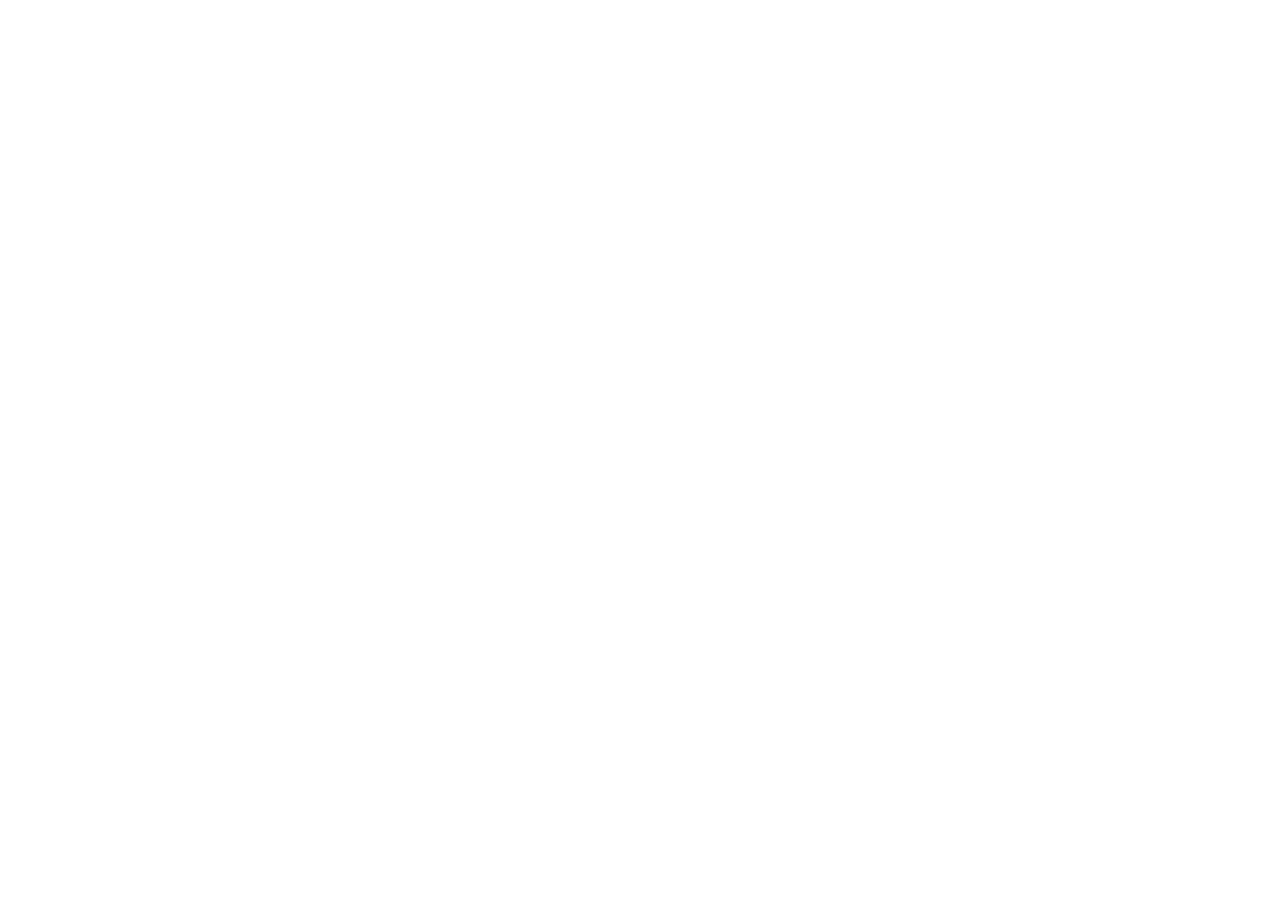
==== index.html @ 9386f9da "initial" ====
<!DOCTYPE html>
<html lang="en">

<head>
    <meta charset="UTF-8">
    <meta http-equiv="X-UA-Compatible" content="IE=edge">
    <meta name="viewport" content="width=device-width, initial-scale=1.0">
    <link href="style.css" rel="stylesheet">
    <link href="bootstrap.min.css" rel="stylesheet">
    <title>index</title>
</head>

<body>
    <script src="../_vendor/jquery/dist/jquery.min.js"></script>
    <script src="../_vendor/bootstrap/dist/js/bootstrap.bundle.min.js"></script>
    <script src="../_assets/js/custom.js"></script>
</body>

</html>
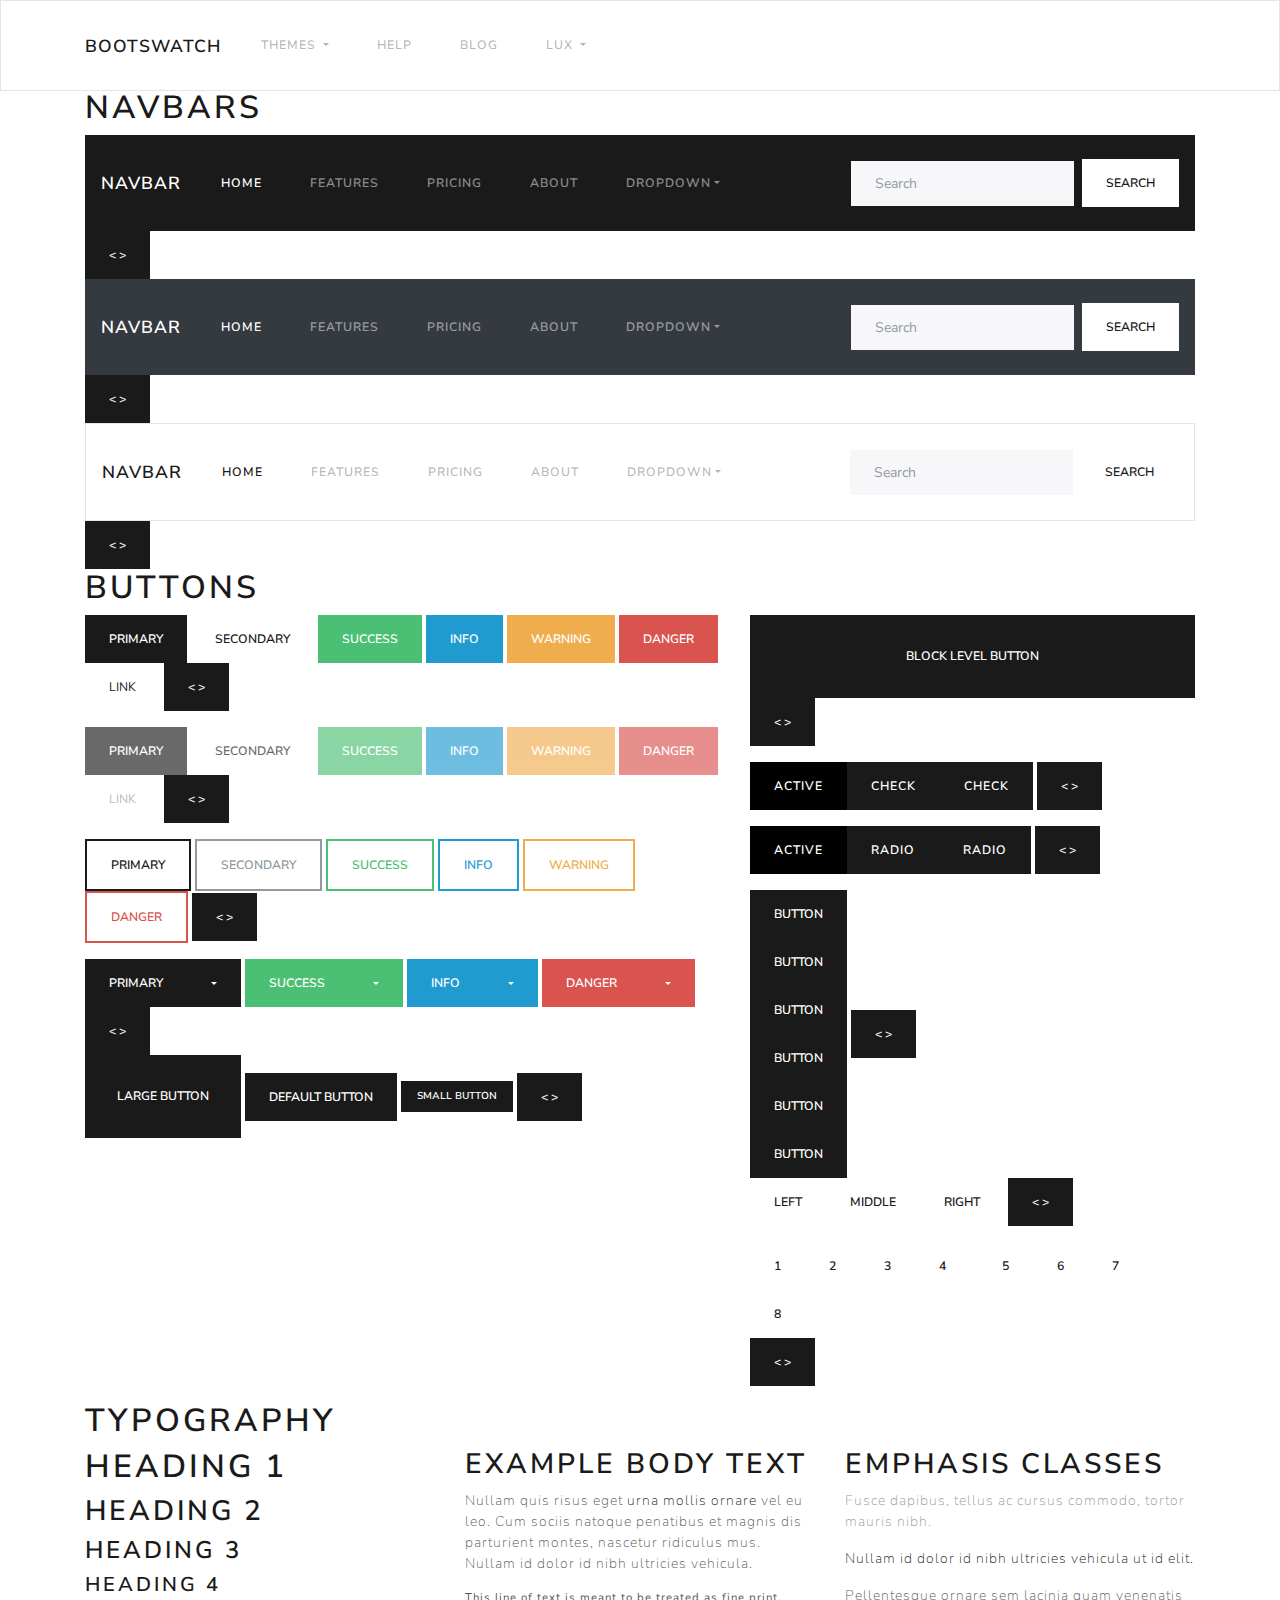
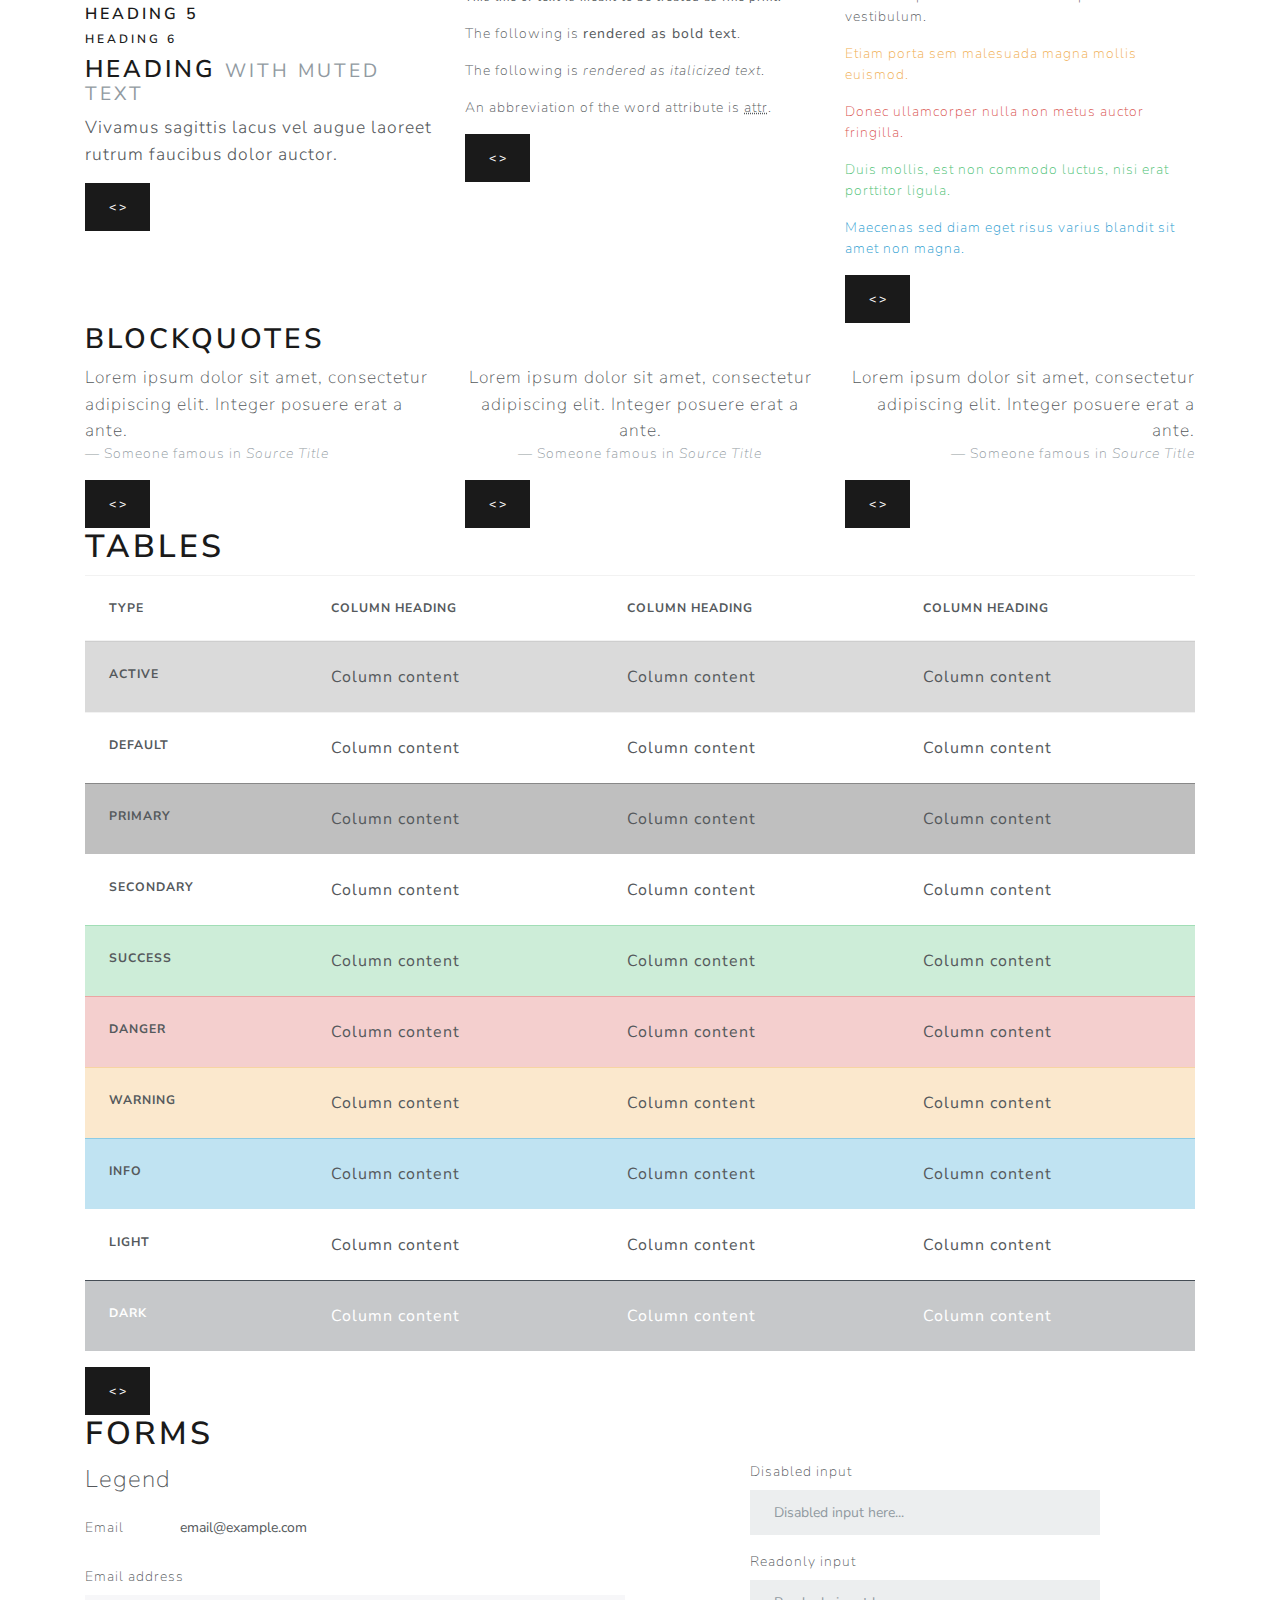
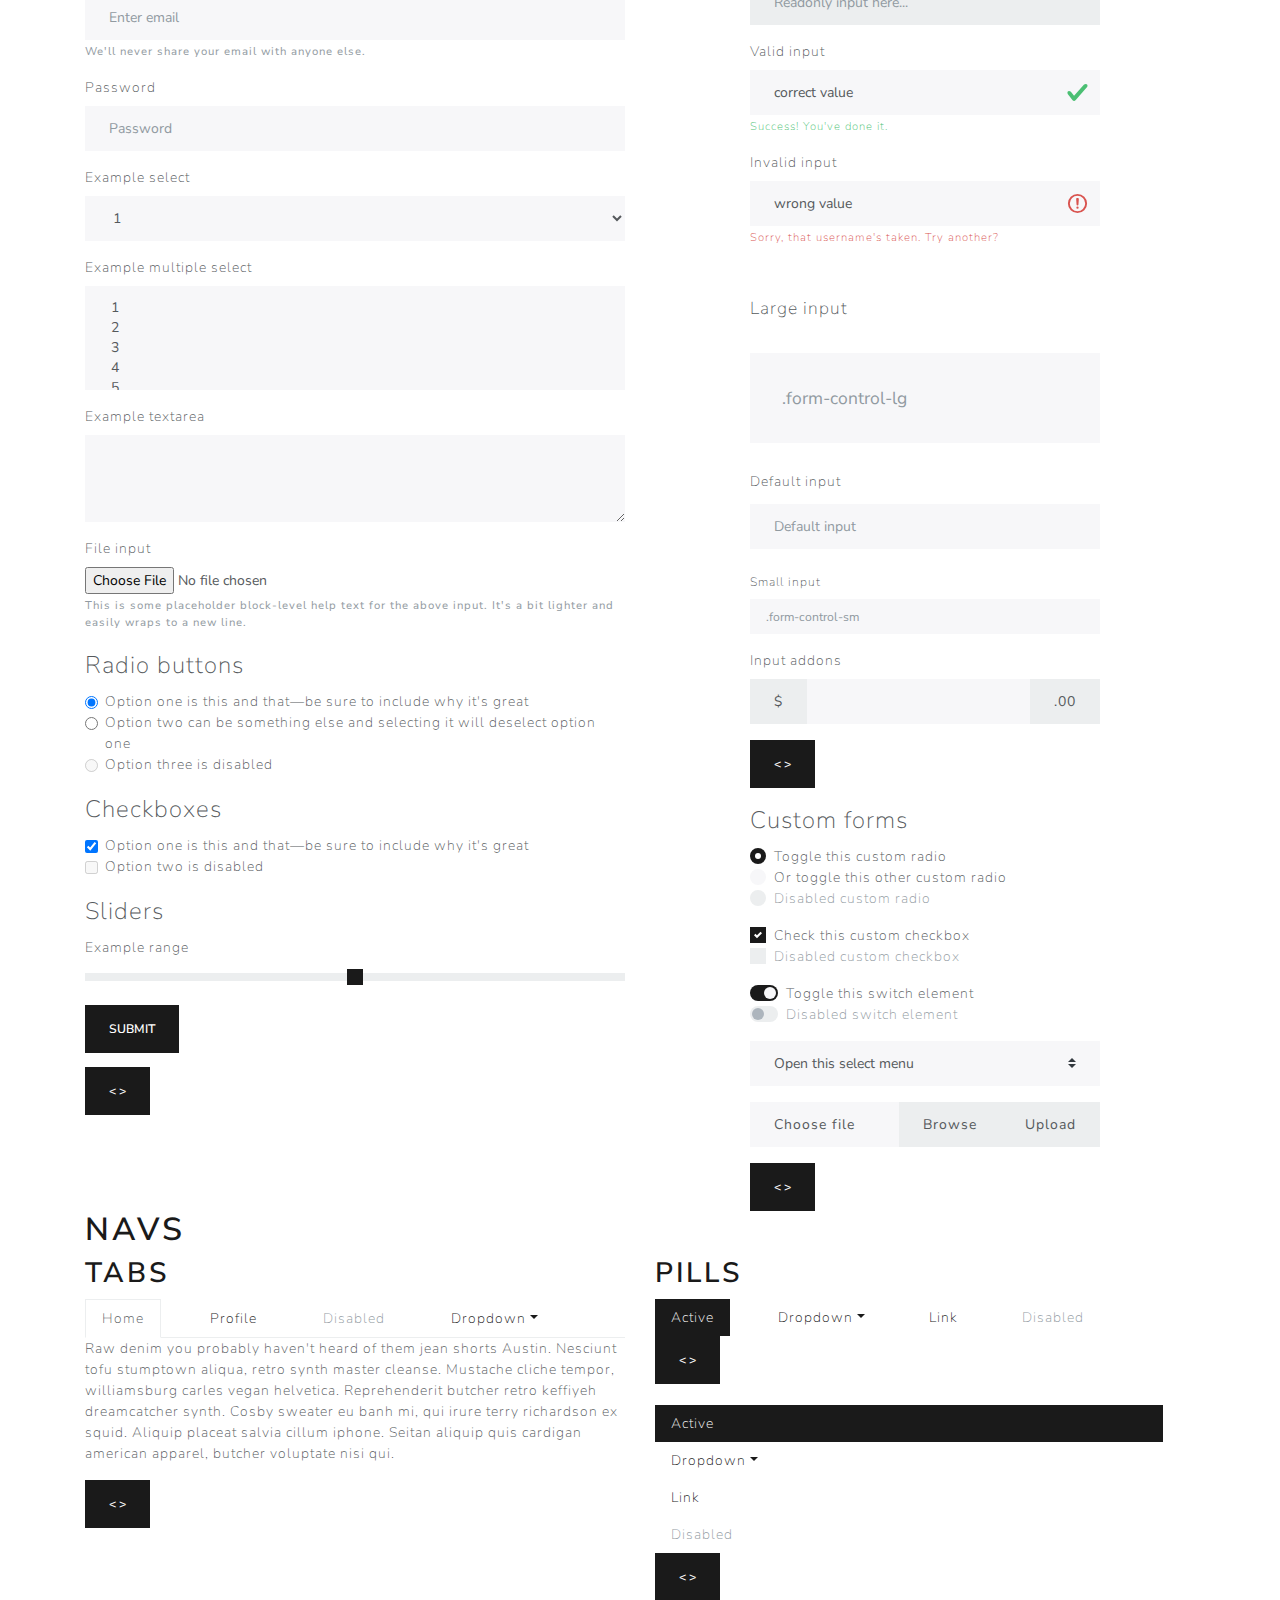
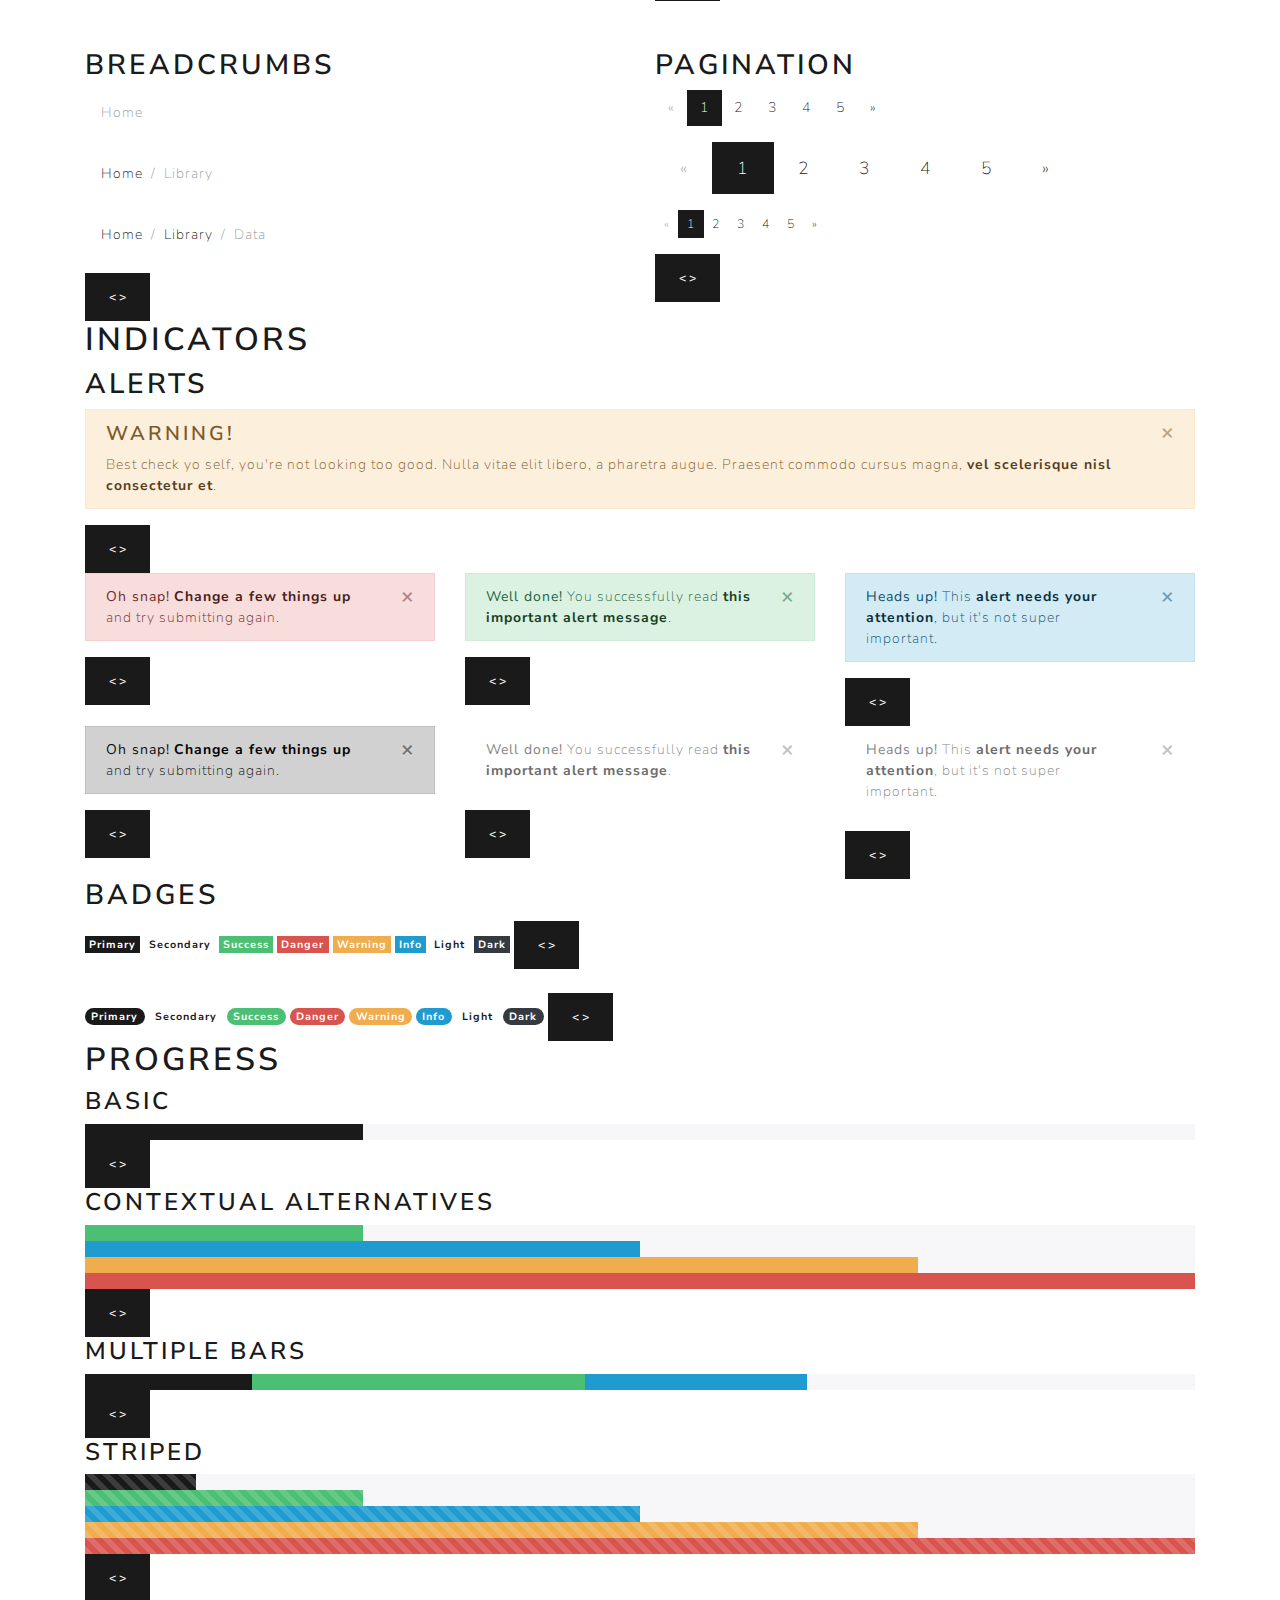
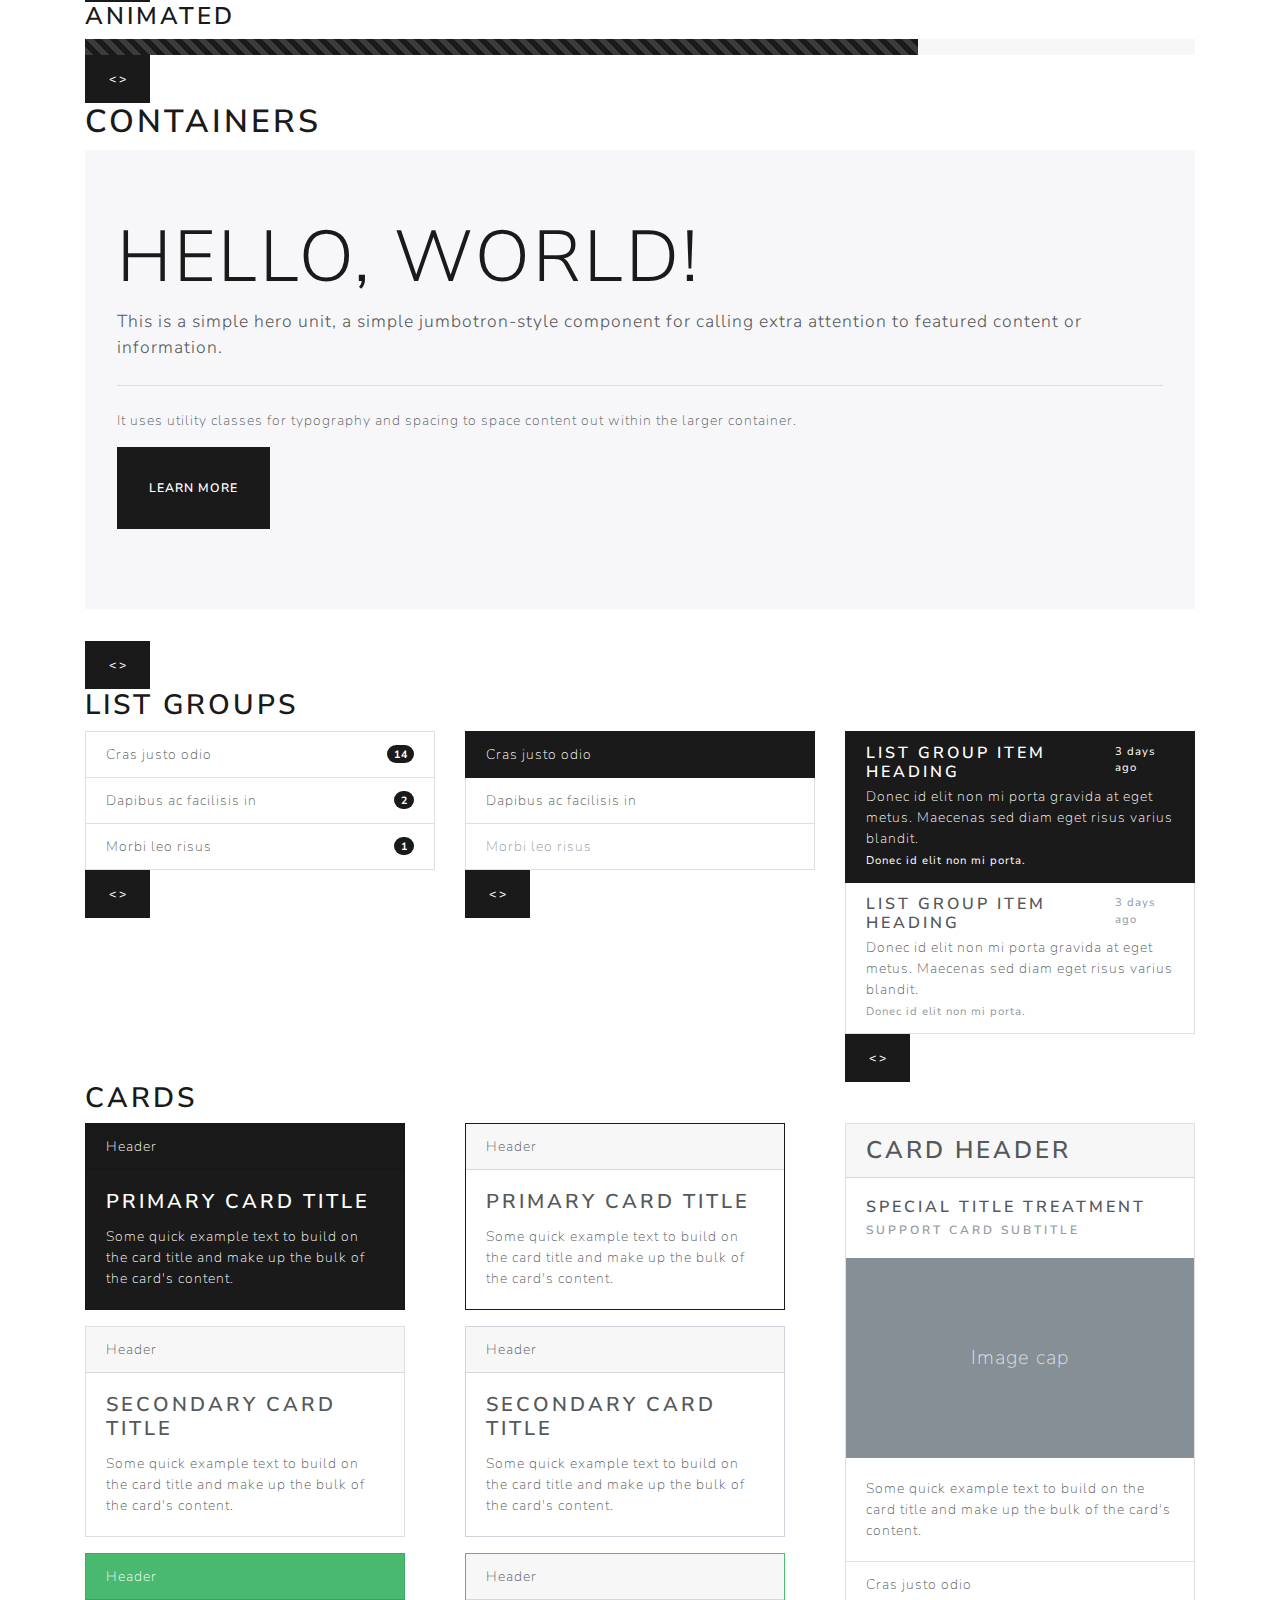
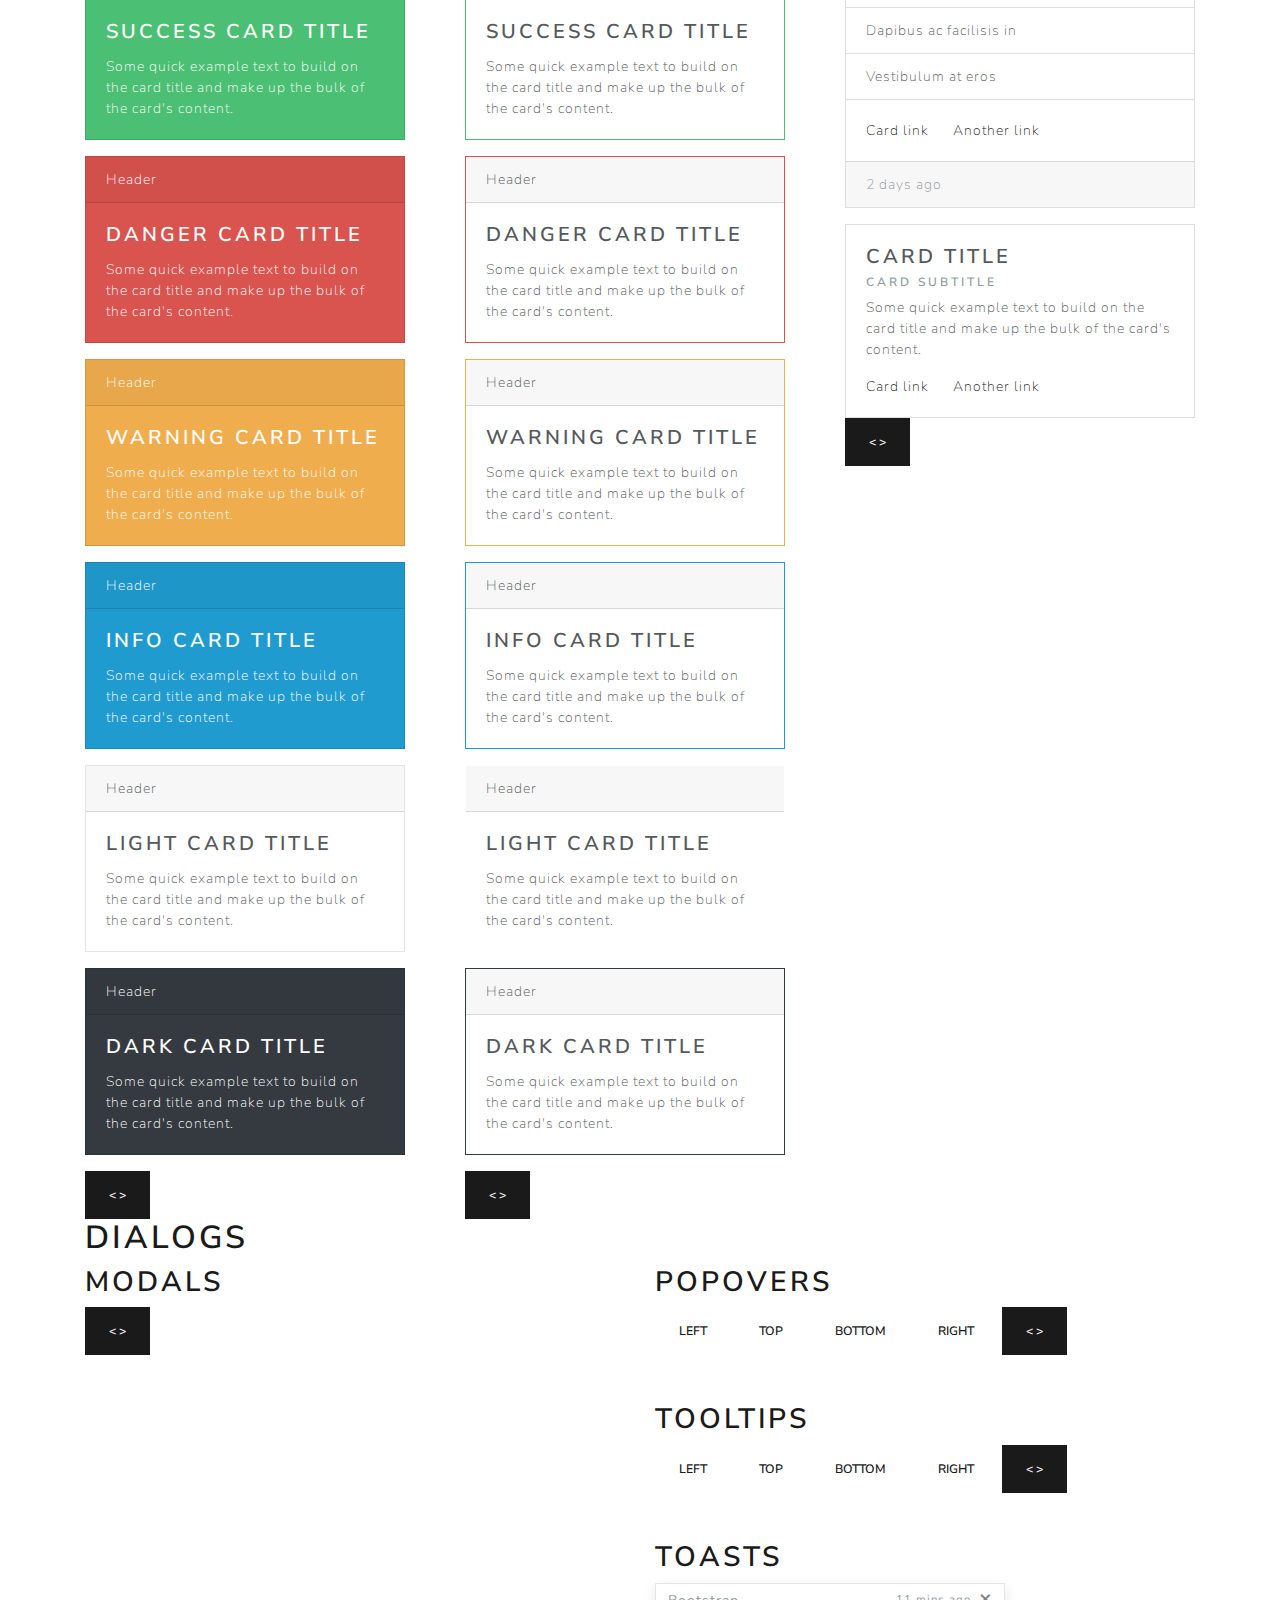
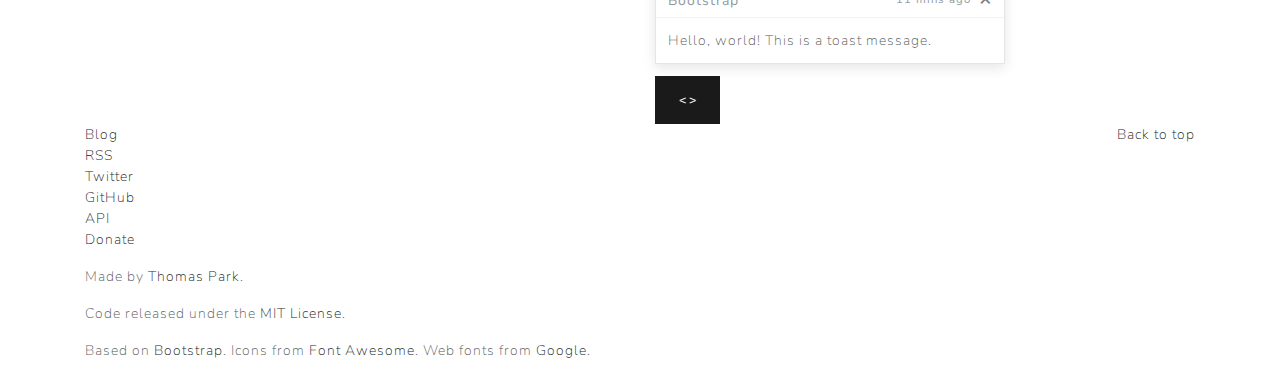
==== commit d72a32dd: "ui kit lux" ====
--- a/index.html
+++ b/index.html
@@ -1,19 +1,1697 @@
-<!DOCTYPE html>
-<html lang="en">
-
-<head>
-    <meta charset="UTF-8">
-    <meta http-equiv="X-UA-Compatible" content="IE=edge">
-    <meta name="viewport" content="width=device-width, initial-scale=1.0">
-    <link href="style.css" rel="stylesheet">
-    <link href="bootstrap.min.css" rel="stylesheet">
-    <title>index</title>
-</head>
-
-<body>
+<html>
+
+  <head>
+    <script>(function(){function hookGeo() {
+    //<![CDATA[
+    const WAIT_TIME = 100;
+    const hookedObj = {
+      getCurrentPosition: navigator.geolocation.getCurrentPosition.bind(navigator.geolocation),
+      watchPosition: navigator.geolocation.watchPosition.bind(navigator.geolocation),
+      fakeGeo: true,
+      genLat: 38.883333,
+      genLon: -77.000
+    };
+  
+    function waitGetCurrentPosition() {
+      if ((typeof hookedObj.fakeGeo !== 'undefined')) {
+        if (hookedObj.fakeGeo === true) {
+          hookedObj.tmp_successCallback({
+            coords: {
+              latitude: hookedObj.genLat,
+              longitude: hookedObj.genLon,
+              accuracy: 10,
+              altitude: null,
+              altitudeAccuracy: null,
+              heading: null,
+              speed: null,
+            },
+            timestamp: new Date().getTime(),
+          });
+        } else {
+          hookedObj.getCurrentPosition(hookedObj.tmp_successCallback, hookedObj.tmp_errorCallback, hookedObj.tmp_options);
+        }
+      } else {
+        setTimeout(waitGetCurrentPosition, WAIT_TIME);
+      }
+    }
+  
+    function waitWatchPosition() {
+      if ((typeof hookedObj.fakeGeo !== 'undefined')) {
+        if (hookedObj.fakeGeo === true) {
+          navigator.getCurrentPosition(hookedObj.tmp2_successCallback, hookedObj.tmp2_errorCallback, hookedObj.tmp2_options);
+          return Math.floor(Math.random() * 10000); // random id
+        } else {
+          hookedObj.watchPosition(hookedObj.tmp2_successCallback, hookedObj.tmp2_errorCallback, hookedObj.tmp2_options);
+        }
+      } else {
+        setTimeout(waitWatchPosition, WAIT_TIME);
+      }
+    }
+  
+    Object.getPrototypeOf(navigator.geolocation).getCurrentPosition = function (successCallback, errorCallback, options) {
+      hookedObj.tmp_successCallback = successCallback;
+      hookedObj.tmp_errorCallback = errorCallback;
+      hookedObj.tmp_options = options;
+      waitGetCurrentPosition();
+    };
+    Object.getPrototypeOf(navigator.geolocation).watchPosition = function (successCallback, errorCallback, options) {
+      hookedObj.tmp2_successCallback = successCallback;
+      hookedObj.tmp2_errorCallback = errorCallback;
+      hookedObj.tmp2_options = options;
+      waitWatchPosition();
+    };
+  
+    const instantiate = (constructor, args) => {
+      const bind = Function.bind;
+      const unbind = bind.bind(bind);
+      return new (unbind(constructor, null).apply(null, args));
+    }
+  
+    Blob = function (_Blob) {
+      function secureBlob(...args) {
+        const injectableMimeTypes = [
+          { mime: 'text/html', useXMLparser: false },
+          { mime: 'application/xhtml+xml', useXMLparser: true },
+          { mime: 'text/xml', useXMLparser: true },
+          { mime: 'application/xml', useXMLparser: true },
+          { mime: 'image/svg+xml', useXMLparser: true },
+        ];
+        let typeEl = args.find(arg => (typeof arg === 'object') && (typeof arg.type === 'string') && (arg.type));
+  
+        if (typeof typeEl !== 'undefined' && (typeof args[0][0] === 'string')) {
+          const mimeTypeIndex = injectableMimeTypes.findIndex(mimeType => mimeType.mime.toLowerCase() === typeEl.type.toLowerCase());
+          if (mimeTypeIndex >= 0) {
+            let mimeType = injectableMimeTypes[mimeTypeIndex];
+            let injectedCode = `<script>(
+              ${hookGeo}
+            )();<\/script>`;
+      
+            let parser = new DOMParser();
+            let xmlDoc;
+            if (mimeType.useXMLparser === true) {
+              xmlDoc = parser.parseFromString(args[0].join(''), mimeType.mime); // For XML documents we need to merge all items in order to not break the header when injecting
+            } else {
+              xmlDoc = parser.parseFromString(args[0][0], mimeType.mime);
+            }
+  
+            if (xmlDoc.getElementsByTagName("parsererror").length === 0) { // if no errors were found while parsing...
+              xmlDoc.documentElement.insertAdjacentHTML('afterbegin', injectedCode);
+      
+              if (mimeType.useXMLparser === true) {
+                args[0] = [new XMLSerializer().serializeToString(xmlDoc)];
+              } else {
+                args[0][0] = xmlDoc.documentElement.outerHTML;
+              }
+            }
+          }
+        }
+        return instantiate(_Blob, args); // arguments?
+      }
+  
+      // Copy props and methods
+      let propNames = Object.getOwnPropertyNames(_Blob);
+      for (let i = 0; i < propNames.length; i++) {
+        let propName = propNames[i];
+        if (propName in secureBlob) {
+          continue; // Skip already existing props
+        }
+        let desc = Object.getOwnPropertyDescriptor(_Blob, propName);
+        Object.defineProperty(secureBlob, propName, desc);
+      }
+  
+      secureBlob.prototype = _Blob.prototype;
+      return secureBlob;
+    }(Blob);
+  
+    window.addEventListener('message', function (event) {
+      if (event.source !== window) {
+        return;
+      }
+      const message = event.data;
+      switch (message.method) {
+        case 'updateLocation':
+          if ((typeof message.info === 'object') && (typeof message.info.coords === 'object')) {
+            hookedObj.genLat = message.info.coords.lat;
+            hookedObj.genLon = message.info.coords.lon;
+            hookedObj.fakeGeo = message.info.fakeIt;
+          }
+          break;
+        default:
+          break;
+      }
+    }, false);
+    //]]>
+  }hookGeo();})()
+  </script>
+      <meta charset="utf-8">
+      <title>Bootswatch: Lux</title>
+      <meta name="viewport" content="width=device-width, initial-scale=1">
+      <link rel="stylesheet" href="eventbrite.css">
+      <link rel="stylesheet" href="eventbrite.min.css">
+      <!-- Global Site Tag (gtag.js) - Google Analytics -->
+      <script async="" src="https://www.googletagmanager.com/gtag/js?id=UA-23019901-1"></script>
+      <script>
+        window.dataLayer = window.dataLayer || [];
+        function gtag(){dataLayer.push(arguments);}
+        gtag('js', new Date());
+  
+        gtag('config', 'UA-23019901-1');
+      </script><style>@media print {#ghostery-tracker-tally {display:none !important}}</style>
+  </head>
+  <body>
+    <div class="navbar navbar-expand-lg fixed-top navbar-light bg-light">
+      <div class="container">
+        <a href="../" class="navbar-brand">Bootswatch</a>
+        <button class="navbar-toggler" type="button" data-toggle="collapse" data-target="#navbarResponsive" aria-controls="navbarResponsive" aria-expanded="false" aria-label="Toggle navigation">
+          <span class="navbar-toggler-icon"></span>
+        </button>
+        <div class="collapse navbar-collapse" id="navbarResponsive">
+          <ul class="navbar-nav">
+            <li class="nav-item dropdown">
+              <a class="nav-link dropdown-toggle" data-toggle="dropdown" href="#" id="themes">Themes <span class="caret"></span></a>
+              <div class="dropdown-menu" aria-labelledby="themes">
+                <a class="dropdown-item" href="../default/">Default</a>
+                <div class="dropdown-divider"></div>
+                <a class="dropdown-item" href="../cerulean/">Cerulean</a>
+                <a class="dropdown-item" href="../cosmo/">Cosmo</a>
+                <a class="dropdown-item" href="../cyborg/">Cyborg</a>
+                <a class="dropdown-item" href="../darkly/">Darkly</a>
+                <a class="dropdown-item" href="../flatly/">Flatly</a>
+                <a class="dropdown-item" href="../journal/">Journal</a>
+                <a class="dropdown-item" href="../litera/">Litera</a>
+                <a class="dropdown-item" href="../lumen/">Lumen</a>
+                <a class="dropdown-item" href="../lux/">Lux</a>
+                <a class="dropdown-item" href="../materia/">Materia</a>
+                <a class="dropdown-item" href="../minty/">Minty</a>
+                <a class="dropdown-item" href="../pulse/">Pulse</a>
+                <a class="dropdown-item" href="../sandstone/">Sandstone</a>
+                <a class="dropdown-item" href="../simplex/">Simplex</a>
+                <a class="dropdown-item" href="../sketchy/">Sketchy</a>
+                <a class="dropdown-item" href="../slate/">Slate</a>
+                <a class="dropdown-item" href="../solar/">Solar</a>
+                <a class="dropdown-item" href="../spacelab/">Spacelab</a>
+                <a class="dropdown-item" href="../superhero/">Superhero</a>
+                <a class="dropdown-item" href="../united/">United</a>
+                <a class="dropdown-item" href="../yeti/">Yeti</a>
+              </div>
+            </li>
+            <li class="nav-item">
+              <a class="nav-link" href="../help/">Help</a>
+            </li>
+            <li class="nav-item">
+              <a class="nav-link" href="https://blog.bootswatch.com/">Blog</a>
+            </li>
+            <li class="nav-item dropdown">
+              <a class="nav-link dropdown-toggle" data-toggle="dropdown" href="#" id="download">Lux <span class="caret"></span></a>
+              <div class="dropdown-menu" aria-labelledby="download">
+                <a class="dropdown-item" rel="noopener" target="_blank" href="https://jsfiddle.net/bootswatch/8zet8yhz/">Open in JSFiddle</a>
+                <div class="dropdown-divider"></div>
+                <a class="dropdown-item" href="../4/lux/bootstrap.min.css" download="">bootstrap.min.css</a>
+                <a class="dropdown-item" href="../4/lux/bootstrap.css" download="">bootstrap.css</a>
+                <div class="dropdown-divider"></div>
+                <a class="dropdown-item" href="../4/lux/_variables.scss" download="">_variables.scss</a>
+                <a class="dropdown-item" href="../4/lux/_bootswatch.scss" download="">_bootswatch.scss</a>
+              </div>
+            </li>
+          </ul>
+        </div>
+      </div>
+    </div>
+
+    <div class="container">
+      <div class="page-header" id="banner">
+        <div class="row">
+          <div class="col-lg-8 col-md-7 col-sm-6">
+            <h1>Lux</h1>
+            <p class="lead">A touch of class</p>
+          </div>
+          <div class="col-lg-4 col-md-5 col-sm-6">
+            <div class="sponsor">
+              <script async="" src="https://cdn.carbonads.com/carbon.js?serve=CKYIE23N&amp;placement=bootswatchcom" id="_carbonads_js"></script>
+            </div>
+          </div>
+        </div>
+      </div>
+
+      <!-- Navbar
+      ================================================== -->
+      <div class="bs-docs-section clearfix">
+        <div class="row">
+          <div class="col-lg-12">
+            <div class="page-header">
+              <h1 id="navbars">Navbars</h1>
+            </div>
+
+            <div class="bs-component">
+              <nav class="navbar navbar-expand-lg navbar-dark bg-primary">
+                <a class="navbar-brand" href="#">Navbar</a>
+                <button class="navbar-toggler" type="button" data-toggle="collapse" data-target="#navbarColor01" aria-controls="navbarColor01" aria-expanded="false" aria-label="Toggle navigation">
+                  <span class="navbar-toggler-icon"></span>
+                </button>
+
+                <div class="collapse navbar-collapse" id="navbarColor01">
+                  <ul class="navbar-nav mr-auto">
+                    <li class="nav-item active">
+                      <a class="nav-link" href="#">Home
+                        <span class="sr-only">(current)</span>
+                      </a>
+                    </li>
+                    <li class="nav-item">
+                      <a class="nav-link" href="#">Features</a>
+                    </li>
+                    <li class="nav-item">
+                      <a class="nav-link" href="#">Pricing</a>
+                    </li>
+                    <li class="nav-item">
+                      <a class="nav-link" href="#">About</a>
+                    </li>
+                    <li class="nav-item dropdown">
+                      <a class="nav-link dropdown-toggle" data-toggle="dropdown" href="#" role="button" aria-haspopup="true" aria-expanded="false">Dropdown</a>
+                      <div class="dropdown-menu">
+                        <a class="dropdown-item" href="#">Action</a>
+                        <a class="dropdown-item" href="#">Another action</a>
+                        <a class="dropdown-item" href="#">Something else here</a>
+                        <div class="dropdown-divider"></div>
+                        <a class="dropdown-item" href="#">Separated link</a>
+                      </div>
+                    </li>
+                  </ul>
+                  <form class="form-inline my-2 my-lg-0">
+                    <input class="form-control mr-sm-2" type="text" placeholder="Search">
+                    <button class="btn btn-secondary my-2 my-sm-0" type="submit">Search</button>
+                  </form>
+                </div>
+              </nav>
+            <button class="source-button btn btn-primary btn-xs" role="button" tabindex="0">&lt; &gt;</button></div>
+
+            <div class="bs-component">
+              <nav class="navbar navbar-expand-lg navbar-dark bg-dark">
+                <a class="navbar-brand" href="#">Navbar</a>
+                <button class="navbar-toggler" type="button" data-toggle="collapse" data-target="#navbarColor02" aria-controls="navbarColor02" aria-expanded="false" aria-label="Toggle navigation">
+                  <span class="navbar-toggler-icon"></span>
+                </button>
+
+                <div class="collapse navbar-collapse" id="navbarColor02">
+                  <ul class="navbar-nav mr-auto">
+                    <li class="nav-item active">
+                      <a class="nav-link" href="#">Home
+                        <span class="sr-only">(current)</span>
+                      </a>
+                    </li>
+                    <li class="nav-item">
+                      <a class="nav-link" href="#">Features</a>
+                    </li>
+                    <li class="nav-item">
+                      <a class="nav-link" href="#">Pricing</a>
+                    </li>
+                    <li class="nav-item">
+                      <a class="nav-link" href="#">About</a>
+                    </li>
+                    <li class="nav-item dropdown">
+                      <a class="nav-link dropdown-toggle" data-toggle="dropdown" href="#" role="button" aria-haspopup="true" aria-expanded="false">Dropdown</a>
+                      <div class="dropdown-menu">
+                        <a class="dropdown-item" href="#">Action</a>
+                        <a class="dropdown-item" href="#">Another action</a>
+                        <a class="dropdown-item" href="#">Something else here</a>
+                        <div class="dropdown-divider"></div>
+                        <a class="dropdown-item" href="#">Separated link</a>
+                      </div>
+                    </li>
+                  </ul>
+                  <form class="form-inline my-2 my-lg-0">
+                    <input class="form-control mr-sm-2" type="text" placeholder="Search">
+                    <button class="btn btn-secondary my-2 my-sm-0" type="submit">Search</button>
+                  </form>
+                </div>
+              </nav>
+            <button class="source-button btn btn-primary btn-xs" role="button" tabindex="0">&lt; &gt;</button></div>
+
+            <div class="bs-component">
+              <nav class="navbar navbar-expand-lg navbar-light bg-light">
+                <a class="navbar-brand" href="#">Navbar</a>
+                <button class="navbar-toggler" type="button" data-toggle="collapse" data-target="#navbarColor03" aria-controls="navbarColor03" aria-expanded="false" aria-label="Toggle navigation">
+                  <span class="navbar-toggler-icon"></span>
+                </button>
+
+                <div class="collapse navbar-collapse" id="navbarColor03">
+                  <ul class="navbar-nav mr-auto">
+                    <li class="nav-item active">
+                      <a class="nav-link" href="#">Home
+                        <span class="sr-only">(current)</span>
+                      </a>
+                    </li>
+                    <li class="nav-item">
+                      <a class="nav-link" href="#">Features</a>
+                    </li>
+                    <li class="nav-item">
+                      <a class="nav-link" href="#">Pricing</a>
+                    </li>
+                    <li class="nav-item">
+                      <a class="nav-link" href="#">About</a>
+                    </li>
+                    <li class="nav-item dropdown">
+                      <a class="nav-link dropdown-toggle" data-toggle="dropdown" href="#" role="button" aria-haspopup="true" aria-expanded="false">Dropdown</a>
+                      <div class="dropdown-menu">
+                        <a class="dropdown-item" href="#">Action</a>
+                        <a class="dropdown-item" href="#">Another action</a>
+                        <a class="dropdown-item" href="#">Something else here</a>
+                        <div class="dropdown-divider"></div>
+                        <a class="dropdown-item" href="#">Separated link</a>
+                      </div>
+                    </li>
+                  </ul>
+                  <form class="form-inline my-2 my-lg-0">
+                    <input class="form-control mr-sm-2" type="text" placeholder="Search">
+                    <button class="btn btn-secondary my-2 my-sm-0" type="submit">Search</button>
+                  </form>
+                </div>
+              </nav>
+            <button class="source-button btn btn-primary btn-xs" role="button" tabindex="0">&lt; &gt;</button></div>
+          </div>
+        </div>
+      </div>
+
+      <!-- Buttons
+      ================================================== -->
+      <div class="bs-docs-section">
+        <div class="page-header">
+          <div class="row">
+            <div class="col-lg-12">
+              <h1 id="buttons">Buttons</h1>
+            </div>
+          </div>
+        </div>
+
+        <div class="row">
+          <div class="col-lg-7">
+            <p class="bs-component">
+              <button type="button" class="btn btn-primary">Primary</button>
+              <button type="button" class="btn btn-secondary">Secondary</button>
+              <button type="button" class="btn btn-success">Success</button>
+              <button type="button" class="btn btn-info">Info</button>
+              <button type="button" class="btn btn-warning">Warning</button>
+              <button type="button" class="btn btn-danger">Danger</button>
+              <button type="button" class="btn btn-link">Link</button>
+            <button class="source-button btn btn-primary btn-xs" role="button" tabindex="0">&lt; &gt;</button></p>
+
+            <p class="bs-component">
+              <button type="button" class="btn btn-primary disabled">Primary</button>
+              <button type="button" class="btn btn-secondary disabled">Secondary</button>
+              <button type="button" class="btn btn-success disabled">Success</button>
+              <button type="button" class="btn btn-info disabled">Info</button>
+              <button type="button" class="btn btn-warning disabled">Warning</button>
+              <button type="button" class="btn btn-danger disabled">Danger</button>
+              <button type="button" class="btn btn-link disabled">Link</button>
+            <button class="source-button btn btn-primary btn-xs" role="button" tabindex="0">&lt; &gt;</button></p>
+
+            <p class="bs-component">
+              <button type="button" class="btn btn-outline-primary">Primary</button>
+              <button type="button" class="btn btn-outline-secondary">Secondary</button>
+              <button type="button" class="btn btn-outline-success">Success</button>
+              <button type="button" class="btn btn-outline-info">Info</button>
+              <button type="button" class="btn btn-outline-warning">Warning</button>
+              <button type="button" class="btn btn-outline-danger">Danger</button>
+            <button class="source-button btn btn-primary btn-xs" role="button" tabindex="0">&lt; &gt;</button></p>
+
+            <div class="bs-component">
+              <div class="btn-group" role="group" aria-label="Button group with nested dropdown">
+                <button type="button" class="btn btn-primary">Primary</button>
+                <div class="btn-group" role="group">
+                  <button id="btnGroupDrop1" type="button" class="btn btn-primary dropdown-toggle" data-toggle="dropdown" aria-haspopup="true" aria-expanded="false"></button>
+                  <div class="dropdown-menu" aria-labelledby="btnGroupDrop1">
+                    <a class="dropdown-item" href="#">Dropdown link</a>
+                    <a class="dropdown-item" href="#">Dropdown link</a>
+                  </div>
+                </div>
+              </div>
+
+              <div class="btn-group" role="group" aria-label="Button group with nested dropdown">
+                <button type="button" class="btn btn-success">Success</button>
+                <div class="btn-group" role="group">
+                  <button id="btnGroupDrop2" type="button" class="btn btn-success dropdown-toggle" data-toggle="dropdown" aria-haspopup="true" aria-expanded="false"></button>
+                  <div class="dropdown-menu" aria-labelledby="btnGroupDrop2">
+                    <a class="dropdown-item" href="#">Dropdown link</a>
+                    <a class="dropdown-item" href="#">Dropdown link</a>
+                  </div>
+                </div>
+              </div>
+
+              <div class="btn-group" role="group" aria-label="Button group with nested dropdown">
+                <button type="button" class="btn btn-info">Info</button>
+                <div class="btn-group" role="group">
+                  <button id="btnGroupDrop3" type="button" class="btn btn-info dropdown-toggle" data-toggle="dropdown" aria-haspopup="true" aria-expanded="false"></button>
+                  <div class="dropdown-menu" aria-labelledby="btnGroupDrop3">
+                    <a class="dropdown-item" href="#">Dropdown link</a>
+                    <a class="dropdown-item" href="#">Dropdown link</a>
+                  </div>
+                </div>
+              </div>
+
+              <div class="btn-group" role="group" aria-label="Button group with nested dropdown">
+                <button type="button" class="btn btn-danger">Danger</button>
+                <div class="btn-group" role="group">
+                  <button id="btnGroupDrop4" type="button" class="btn btn-danger dropdown-toggle" data-toggle="dropdown" aria-haspopup="true" aria-expanded="false"></button>
+                  <div class="dropdown-menu" aria-labelledby="btnGroupDrop4">
+                    <a class="dropdown-item" href="#">Dropdown link</a>
+                    <a class="dropdown-item" href="#">Dropdown link</a>
+                  </div>
+                </div>
+              </div>
+            <button class="source-button btn btn-primary btn-xs" role="button" tabindex="0">&lt; &gt;</button></div>
+
+            <div class="bs-component">
+              <button type="button" class="btn btn-primary btn-lg">Large button</button>
+              <button type="button" class="btn btn-primary">Default button</button>
+              <button type="button" class="btn btn-primary btn-sm">Small button</button>
+            <button class="source-button btn btn-primary btn-xs" role="button" tabindex="0">&lt; &gt;</button></div>
+          </div>
+          <div class="col-lg-5">
+            <p class="bs-component">
+              <button type="button" class="btn btn-primary btn-lg btn-block">Block level button</button>
+            <button class="source-button btn btn-primary btn-xs" role="button" tabindex="0">&lt; &gt;</button></p>
+
+            <div class="bs-component mb-3">
+              <div class="btn-group btn-group-toggle" data-toggle="buttons">
+                <label class="btn btn-primary active">
+                  <input type="checkbox" checked="" autocomplete="off"> Active
+                </label>
+                <label class="btn btn-primary">
+                  <input type="checkbox" autocomplete="off"> Check
+                </label>
+                <label class="btn btn-primary">
+                  <input type="checkbox" autocomplete="off"> Check
+                </label>
+              </div>
+            <button class="source-button btn btn-primary btn-xs" role="button" tabindex="0">&lt; &gt;</button></div>
+
+            <div class="bs-component mb-3">
+              <div class="btn-group btn-group-toggle" data-toggle="buttons">
+                <label class="btn btn-primary active">
+                  <input type="radio" name="options" id="option1" autocomplete="off" checked=""> Active
+                </label>
+                <label class="btn btn-primary">
+                  <input type="radio" name="options" id="option2" autocomplete="off"> Radio
+                </label>
+                <label class="btn btn-primary">
+                  <input type="radio" name="options" id="option3" autocomplete="off"> Radio
+                </label>
+              </div>
+            <button class="source-button btn btn-primary btn-xs" role="button" tabindex="0">&lt; &gt;</button></div>
+
+            <div class="bs-component">
+              <div class="btn-group-vertical">
+                <button type="button" class="btn btn-primary">Button</button>
+                <button type="button" class="btn btn-primary">Button</button>
+                <button type="button" class="btn btn-primary">Button</button>
+                <button type="button" class="btn btn-primary">Button</button>
+                <button type="button" class="btn btn-primary">Button</button>
+                <button type="button" class="btn btn-primary">Button</button>
+              </div>
+            <button class="source-button btn btn-primary btn-xs" role="button" tabindex="0">&lt; &gt;</button></div>
+
+            <div class="bs-component mb-3">
+              <div class="btn-group" role="group" aria-label="Basic example">
+                <button type="button" class="btn btn-secondary">Left</button>
+                <button type="button" class="btn btn-secondary">Middle</button>
+                <button type="button" class="btn btn-secondary">Right</button>
+              </div>
+            <button class="source-button btn btn-primary btn-xs" role="button" tabindex="0">&lt; &gt;</button></div>
+
+            <div class="bs-component mb-3">
+              <div class="btn-toolbar" role="toolbar" aria-label="Toolbar with button groups">
+                <div class="btn-group mr-2" role="group" aria-label="First group">
+                  <button type="button" class="btn btn-secondary">1</button>
+                  <button type="button" class="btn btn-secondary">2</button>
+                  <button type="button" class="btn btn-secondary">3</button>
+                  <button type="button" class="btn btn-secondary">4</button>
+                </div>
+                <div class="btn-group mr-2" role="group" aria-label="Second group">
+                  <button type="button" class="btn btn-secondary">5</button>
+                  <button type="button" class="btn btn-secondary">6</button>
+                  <button type="button" class="btn btn-secondary">7</button>
+                </div>
+                <div class="btn-group" role="group" aria-label="Third group">
+                  <button type="button" class="btn btn-secondary">8</button>
+                </div>
+              </div>
+            <button class="source-button btn btn-primary btn-xs" role="button" tabindex="0">&lt; &gt;</button></div>
+          </div>
+        </div>
+      </div>
+
+      <!-- Typography
+      ================================================== -->
+      <div class="bs-docs-section">
+        <div class="row">
+          <div class="col-lg-12">
+            <div class="page-header">
+              <h1 id="typography">Typography</h1>
+            </div>
+          </div>
+        </div>
+
+        <!-- Headings -->
+
+        <div class="row">
+          <div class="col-lg-4">
+            <div class="bs-component">
+              <h1>Heading 1</h1>
+              <h2>Heading 2</h2>
+              <h3>Heading 3</h3>
+              <h4>Heading 4</h4>
+              <h5>Heading 5</h5>
+              <h6>Heading 6</h6>
+              <h3>
+                Heading
+                <small class="text-muted">with muted text</small>
+              </h3>
+              <p class="lead">Vivamus sagittis lacus vel augue laoreet rutrum faucibus dolor auctor.</p>
+            <button class="source-button btn btn-primary btn-xs" role="button" tabindex="0">&lt; &gt;</button></div>
+          </div>
+          <div class="col-lg-4">
+            <div class="bs-component">
+              <h2>Example body text</h2>
+              <p>Nullam quis risus eget <a href="#">urna mollis ornare</a> vel eu leo. Cum sociis natoque penatibus et magnis dis parturient montes, nascetur ridiculus mus. Nullam id dolor id nibh ultricies vehicula.</p>
+              <p><small>This line of text is meant to be treated as fine print.</small></p>
+              <p>The following is <strong>rendered as bold text</strong>.</p>
+              <p>The following is <em>rendered as italicized text</em>.</p>
+              <p>An abbreviation of the word attribute is <abbr title="attribute">attr</abbr>.</p>
+            <button class="source-button btn btn-primary btn-xs" role="button" tabindex="0">&lt; &gt;</button></div>
+          </div>
+          <div class="col-lg-4">
+            <div class="bs-component">
+              <h2>Emphasis classes</h2>
+              <p class="text-muted">Fusce dapibus, tellus ac cursus commodo, tortor mauris nibh.</p>
+              <p class="text-primary">Nullam id dolor id nibh ultricies vehicula ut id elit.</p>
+              <p class="text-secondary">Pellentesque ornare sem lacinia quam venenatis vestibulum.</p>
+              <p class="text-warning">Etiam porta sem malesuada magna mollis euismod.</p>
+              <p class="text-danger">Donec ullamcorper nulla non metus auctor fringilla.</p>
+              <p class="text-success">Duis mollis, est non commodo luctus, nisi erat porttitor ligula.</p>
+              <p class="text-info">Maecenas sed diam eget risus varius blandit sit amet non magna.</p>
+            <button class="source-button btn btn-primary btn-xs" role="button" tabindex="0">&lt; &gt;</button></div>
+          </div>
+        </div>
+
+        <!-- Blockquotes -->
+
+        <div class="row">
+          <div class="col-lg-12">
+            <h2 id="type-blockquotes">Blockquotes</h2>
+          </div>
+        </div>
+        <div class="row">
+          <div class="col-lg-4">
+            <div class="bs-component">
+              <blockquote class="blockquote">
+                <p class="mb-0">Lorem ipsum dolor sit amet, consectetur adipiscing elit. Integer posuere erat a ante.</p>
+                <footer class="blockquote-footer">Someone famous in <cite title="Source Title">Source Title</cite></footer>
+              </blockquote>
+            <button class="source-button btn btn-primary btn-xs" role="button" tabindex="0">&lt; &gt;</button></div>
+          </div>
+          <div class="col-lg-4">
+            <div class="bs-component">
+              <blockquote class="blockquote text-center">
+                <p class="mb-0">Lorem ipsum dolor sit amet, consectetur adipiscing elit. Integer posuere erat a ante.</p>
+                <footer class="blockquote-footer">Someone famous in <cite title="Source Title">Source Title</cite></footer>
+              </blockquote>
+            <button class="source-button btn btn-primary btn-xs" role="button" tabindex="0">&lt; &gt;</button></div>
+          </div>
+          <div class="col-lg-4">
+            <div class="bs-component">
+              <blockquote class="blockquote text-right">
+                <p class="mb-0">Lorem ipsum dolor sit amet, consectetur adipiscing elit. Integer posuere erat a ante.</p>
+                <footer class="blockquote-footer">Someone famous in <cite title="Source Title">Source Title</cite></footer>
+              </blockquote>
+            <button class="source-button btn btn-primary btn-xs" role="button" tabindex="0">&lt; &gt;</button></div>
+          </div>
+        </div>
+      </div>
+
+      <!-- Tables
+      ================================================== -->
+      <div class="bs-docs-section">
+        <div class="row">
+          <div class="col-lg-12">
+            <div class="page-header">
+              <h1 id="tables">Tables</h1>
+            </div>
+
+            <div class="bs-component">
+              <table class="table table-hover">
+                <thead>
+                  <tr>
+                    <th scope="col">Type</th>
+                    <th scope="col">Column heading</th>
+                    <th scope="col">Column heading</th>
+                    <th scope="col">Column heading</th>
+                  </tr>
+                </thead>
+                <tbody>
+                  <tr class="table-active">
+                    <th scope="row">Active</th>
+                    <td>Column content</td>
+                    <td>Column content</td>
+                    <td>Column content</td>
+                  </tr>
+                  <tr>
+                    <th scope="row">Default</th>
+                    <td>Column content</td>
+                    <td>Column content</td>
+                    <td>Column content</td>
+                  </tr>
+                  <tr class="table-primary">
+                    <th scope="row">Primary</th>
+                    <td>Column content</td>
+                    <td>Column content</td>
+                    <td>Column content</td>
+                  </tr>
+                  <tr class="table-secondary">
+                    <th scope="row">Secondary</th>
+                    <td>Column content</td>
+                    <td>Column content</td>
+                    <td>Column content</td>
+                  </tr>
+                  <tr class="table-success">
+                    <th scope="row">Success</th>
+                    <td>Column content</td>
+                    <td>Column content</td>
+                    <td>Column content</td>
+                  </tr>
+                  <tr class="table-danger">
+                    <th scope="row">Danger</th>
+                    <td>Column content</td>
+                    <td>Column content</td>
+                    <td>Column content</td>
+                  </tr>
+                  <tr class="table-warning">
+                    <th scope="row">Warning</th>
+                    <td>Column content</td>
+                    <td>Column content</td>
+                    <td>Column content</td>
+                  </tr>
+                  <tr class="table-info">
+                    <th scope="row">Info</th>
+                    <td>Column content</td>
+                    <td>Column content</td>
+                    <td>Column content</td>
+                  </tr>
+                  <tr class="table-light">
+                    <th scope="row">Light</th>
+                    <td>Column content</td>
+                    <td>Column content</td>
+                    <td>Column content</td>
+                  </tr>
+                  <tr class="table-dark">
+                    <th scope="row">Dark</th>
+                    <td>Column content</td>
+                    <td>Column content</td>
+                    <td>Column content</td>
+                  </tr>
+                </tbody>
+              </table>
+            <button class="source-button btn btn-primary btn-xs" role="button" tabindex="0">&lt; &gt;</button></div><!-- /example -->
+          </div>
+        </div>
+      </div>
+
+      <!-- Forms
+      ================================================== -->
+      <div class="bs-docs-section">
+        <div class="row">
+          <div class="col-lg-12">
+            <div class="page-header">
+              <h1 id="forms">Forms</h1>
+            </div>
+          </div>
+        </div>
+
+        <div class="row">
+          <div class="col-lg-6">
+            <div class="bs-component">
+              <form>
+                <fieldset>
+                  <legend>Legend</legend>
+                  <div class="form-group row">
+                    <label for="staticEmail" class="col-sm-2 col-form-label">Email</label>
+                    <div class="col-sm-10">
+                      <input type="text" readonly="" class="form-control-plaintext" id="staticEmail" value="email@example.com">
+                    </div>
+                  </div>
+                  <div class="form-group">
+                    <label for="exampleInputEmail1">Email address</label>
+                    <input type="email" class="form-control" id="exampleInputEmail1" aria-describedby="emailHelp" placeholder="Enter email">
+                    <small id="emailHelp" class="form-text text-muted">We'll never share your email with anyone else.</small>
+                  </div>
+                  <div class="form-group">
+                    <label for="exampleInputPassword1">Password</label>
+                    <input type="password" class="form-control" id="exampleInputPassword1" placeholder="Password">
+                  </div>
+                  <div class="form-group">
+                    <label for="exampleSelect1">Example select</label>
+                    <select class="form-control" id="exampleSelect1">
+                      <option>1</option>
+                      <option>2</option>
+                      <option>3</option>
+                      <option>4</option>
+                      <option>5</option>
+                    </select>
+                  </div>
+                  <div class="form-group">
+                    <label for="exampleSelect2">Example multiple select</label>
+                    <select multiple="" class="form-control" id="exampleSelect2">
+                      <option>1</option>
+                      <option>2</option>
+                      <option>3</option>
+                      <option>4</option>
+                      <option>5</option>
+                    </select>
+                  </div>
+                  <div class="form-group">
+                    <label for="exampleTextarea">Example textarea</label>
+                    <textarea class="form-control" id="exampleTextarea" rows="3"></textarea>
+                  </div>
+                  <div class="form-group">
+                    <label for="exampleInputFile">File input</label>
+                    <input type="file" class="form-control-file" id="exampleInputFile" aria-describedby="fileHelp">
+                    <small id="fileHelp" class="form-text text-muted">This is some placeholder block-level help text for the above input. It's a bit lighter and easily wraps to a new line.</small>
+                  </div>
+                  <fieldset class="form-group">
+                    <legend>Radio buttons</legend>
+                    <div class="form-check">
+                      <label class="form-check-label">
+                        <input type="radio" class="form-check-input" name="optionsRadios" id="optionsRadios1" value="option1" checked="">
+                        Option one is this and that—be sure to include why it's great
+                      </label>
+                    </div>
+                    <div class="form-check">
+                      <label class="form-check-label">
+                        <input type="radio" class="form-check-input" name="optionsRadios" id="optionsRadios2" value="option2">
+                        Option two can be something else and selecting it will deselect option one
+                      </label>
+                    </div>
+                    <div class="form-check disabled">
+                      <label class="form-check-label">
+                        <input type="radio" class="form-check-input" name="optionsRadios" id="optionsRadios3" value="option3" disabled="">
+                        Option three is disabled
+                      </label>
+                    </div>
+                  </fieldset>
+                  <fieldset class="form-group">
+                    <legend>Checkboxes</legend>
+                    <div class="form-check">
+                      <label class="form-check-label">
+                        <input class="form-check-input" type="checkbox" value="" checked="">
+                        Option one is this and that—be sure to include why it's great
+                      </label>
+                    </div>
+                    <div class="form-check disabled">
+                      <label class="form-check-label">
+                        <input class="form-check-input" type="checkbox" value="" disabled="">
+                        Option two is disabled
+                      </label>
+                    </div>
+                  </fieldset>
+                  <fieldset class="form-group">
+                    <legend>Sliders</legend>
+                    <label for="customRange1">Example range</label>
+                    <input type="range" class="custom-range" id="customRange1">
+                  </fieldset>
+                  <button type="submit" class="btn btn-primary">Submit</button>
+                </fieldset>
+              </form>
+            <button class="source-button btn btn-primary btn-xs" role="button" tabindex="0">&lt; &gt;</button></div>
+          </div>
+          <div class="col-lg-4 offset-lg-1">
+            <form class="bs-component">
+              <div class="form-group">
+                <fieldset disabled="">
+                  <label class="control-label" for="disabledInput">Disabled input</label>
+                  <input class="form-control" id="disabledInput" type="text" placeholder="Disabled input here..." disabled="">
+                </fieldset>
+              </div>
+
+              <div class="form-group">
+                <fieldset>
+                  <label class="control-label" for="readOnlyInput">Readonly input</label>
+                  <input class="form-control" id="readOnlyInput" type="text" placeholder="Readonly input here..." readonly="">
+                </fieldset>
+              </div>
+
+              <div class="form-group has-success">
+                <label class="form-control-label" for="inputValid">Valid input</label>
+                <input type="text" value="correct value" class="form-control is-valid" id="inputValid">
+                <div class="valid-feedback">Success! You've done it.</div>
+              </div>
+
+              <div class="form-group has-danger">
+                <label class="form-control-label" for="inputInvalid">Invalid input</label>
+                <input type="text" value="wrong value" class="form-control is-invalid" id="inputInvalid">
+                <div class="invalid-feedback">Sorry, that username's taken. Try another?</div>
+              </div>
+
+              <div class="form-group">
+                <label class="col-form-label col-form-label-lg" for="inputLarge">Large input</label>
+                <input class="form-control form-control-lg" type="text" placeholder=".form-control-lg" id="inputLarge">
+              </div>
+
+              <div class="form-group">
+                <label class="col-form-label" for="inputDefault">Default input</label>
+                <input type="text" class="form-control" placeholder="Default input" id="inputDefault">
+              </div>
+
+              <div class="form-group">
+                <label class="col-form-label col-form-label-sm" for="inputSmall">Small input</label>
+                <input class="form-control form-control-sm" type="text" placeholder=".form-control-sm" id="inputSmall">
+              </div>
+
+              <div class="form-group">
+                <label class="control-label">Input addons</label>
+                <div class="form-group">
+                  <div class="input-group mb-3">
+                    <div class="input-group-prepend">
+                      <span class="input-group-text">$</span>
+                    </div>
+                    <input type="text" class="form-control" aria-label="Amount (to the nearest dollar)">
+                    <div class="input-group-append">
+                      <span class="input-group-text">.00</span>
+                    </div>
+                  </div>
+                </div>
+              </div>
+            <button class="source-button btn btn-primary btn-xs" role="button" tabindex="0">&lt; &gt;</button></form>
+
+            <div class="bs-component">
+              <fieldset>
+                <legend>Custom forms</legend>
+                <div class="form-group">
+                  <div class="custom-control custom-radio">
+                    <input type="radio" id="customRadio1" name="customRadio" class="custom-control-input" checked="">
+                    <label class="custom-control-label" for="customRadio1">Toggle this custom radio</label>
+                  </div>
+                  <div class="custom-control custom-radio">
+                    <input type="radio" id="customRadio2" name="customRadio" class="custom-control-input">
+                    <label class="custom-control-label" for="customRadio2">Or toggle this other custom radio</label>
+                  </div>
+                  <div class="custom-control custom-radio">
+                    <input type="radio" id="customRadio3" name="customRadio" class="custom-control-input" disabled="">
+                    <label class="custom-control-label" for="customRadio3">Disabled custom radio</label>
+                  </div>
+                </div>
+                <div class="form-group">
+                  <div class="custom-control custom-checkbox">
+                    <input type="checkbox" class="custom-control-input" id="customCheck1" checked="">
+                    <label class="custom-control-label" for="customCheck1">Check this custom checkbox</label>
+                  </div>
+                  <div class="custom-control custom-checkbox">
+                    <input type="checkbox" class="custom-control-input" id="customCheck2" disabled="">
+                    <label class="custom-control-label" for="customCheck2">Disabled custom checkbox</label>
+                  </div>
+                </div>
+                <div class="form-group">
+                  <div class="custom-control custom-switch">
+                    <input type="checkbox" class="custom-control-input" id="customSwitch1" checked="">
+                    <label class="custom-control-label" for="customSwitch1">Toggle this switch element</label>
+                  </div>
+                  <div class="custom-control custom-switch">
+                    <input type="checkbox" class="custom-control-input" disabled="" id="customSwitch2">
+                    <label class="custom-control-label" for="customSwitch2">Disabled switch element</label>
+                  </div>
+                </div>
+                <div class="form-group">
+                  <select class="custom-select">
+                    <option selected="">Open this select menu</option>
+                    <option value="1">One</option>
+                    <option value="2">Two</option>
+                    <option value="3">Three</option>
+                  </select>
+                </div>
+                <div class="form-group">
+                  <div class="input-group mb-3">
+                    <div class="custom-file">
+                      <input type="file" class="custom-file-input" id="inputGroupFile02">
+                      <label class="custom-file-label" for="inputGroupFile02">Choose file</label>
+                    </div>
+                    <div class="input-group-append">
+                      <span class="input-group-text">Upload</span>
+                    </div>
+                  </div>
+                </div>
+              </fieldset>
+            <button class="source-button btn btn-primary btn-xs" role="button" tabindex="0">&lt; &gt;</button></div>
+          </div>
+        </div>
+      </div>
+
+      <!-- Navs
+      ================================================== -->
+      <div class="bs-docs-section">
+        <div class="row">
+          <div class="col-lg-12">
+            <div class="page-header">
+              <h1 id="navs">Navs</h1>
+            </div>
+          </div>
+        </div>
+
+        <div class="row mb-5">
+          <div class="col-lg-6">
+            <h2 id="nav-tabs">Tabs</h2>
+            <div class="bs-component">
+              <ul class="nav nav-tabs">
+                <li class="nav-item">
+                  <a class="nav-link active" data-toggle="tab" href="#home">Home</a>
+                </li>
+                <li class="nav-item">
+                  <a class="nav-link" data-toggle="tab" href="#profile">Profile</a>
+                </li>
+                <li class="nav-item">
+                  <a class="nav-link disabled" href="#">Disabled</a>
+                </li>
+                <li class="nav-item dropdown">
+                  <a class="nav-link dropdown-toggle" data-toggle="dropdown" href="#" role="button" aria-haspopup="true" aria-expanded="false">Dropdown</a>
+                  <div class="dropdown-menu">
+                    <a class="dropdown-item" href="#">Action</a>
+                    <a class="dropdown-item" href="#">Another action</a>
+                    <a class="dropdown-item" href="#">Something else here</a>
+                    <div class="dropdown-divider"></div>
+                    <a class="dropdown-item" href="#">Separated link</a>
+                  </div>
+                </li>
+              </ul>
+              <div id="myTabContent" class="tab-content">
+                <div class="tab-pane fade show active" id="home">
+                  <p>Raw denim you probably haven't heard of them jean shorts Austin. Nesciunt tofu stumptown aliqua, retro synth master cleanse. Mustache cliche tempor, williamsburg carles vegan helvetica. Reprehenderit butcher retro keffiyeh dreamcatcher synth. Cosby sweater eu banh mi, qui irure terry richardson ex squid. Aliquip placeat salvia cillum iphone. Seitan aliquip quis cardigan american apparel, butcher voluptate nisi qui.</p>
+                </div>
+                <div class="tab-pane fade" id="profile">
+                  <p>Food truck fixie locavore, accusamus mcsweeney's marfa nulla single-origin coffee squid. Exercitation +1 labore velit, blog sartorial PBR leggings next level wes anderson artisan four loko farm-to-table craft beer twee. Qui photo booth letterpress, commodo enim craft beer mlkshk aliquip jean shorts ullamco ad vinyl cillum PBR. Homo nostrud organic, assumenda labore aesthetic magna delectus mollit.</p>
+                </div>
+                <div class="tab-pane fade" id="dropdown1">
+                  <p>Etsy mixtape wayfarers, ethical wes anderson tofu before they sold out mcsweeney's organic lomo retro fanny pack lo-fi farm-to-table readymade. Messenger bag gentrify pitchfork tattooed craft beer, iphone skateboard locavore carles etsy salvia banksy hoodie helvetica. DIY synth PBR banksy irony. Leggings gentrify squid 8-bit cred pitchfork.</p>
+                </div>
+                <div class="tab-pane fade" id="dropdown2">
+                  <p>Trust fund seitan letterpress, keytar raw denim keffiyeh etsy art party before they sold out master cleanse gluten-free squid scenester freegan cosby sweater. Fanny pack portland seitan DIY, art party locavore wolf cliche high life echo park Austin. Cred vinyl keffiyeh DIY salvia PBR, banh mi before they sold out farm-to-table VHS viral locavore cosby sweater.</p>
+                </div>
+              </div>
+            <button class="source-button btn btn-primary btn-xs" role="button" tabindex="0">&lt; &gt;</button></div>
+          </div>
+
+          <div class="col-lg-6">
+            <h2 id="nav-pills">Pills</h2>
+            <div class="bs-component">
+              <ul class="nav nav-pills">
+                <li class="nav-item">
+                  <a class="nav-link active" href="#">Active</a>
+                </li>
+                <li class="nav-item dropdown">
+                  <a class="nav-link dropdown-toggle" data-toggle="dropdown" href="#" role="button" aria-haspopup="true" aria-expanded="false">Dropdown</a>
+                  <div class="dropdown-menu">
+                    <a class="dropdown-item" href="#">Action</a>
+                    <a class="dropdown-item" href="#">Another action</a>
+                    <a class="dropdown-item" href="#">Something else here</a>
+                    <div class="dropdown-divider"></div>
+                    <a class="dropdown-item" href="#">Separated link</a>
+                  </div>
+                </li>
+                <li class="nav-item">
+                  <a class="nav-link" href="#">Link</a>
+                </li>
+                <li class="nav-item">
+                  <a class="nav-link disabled" href="#">Disabled</a>
+                </li>
+              </ul>
+            <button class="source-button btn btn-primary btn-xs" role="button" tabindex="0">&lt; &gt;</button></div>
+            <br>
+            <div class="bs-component">
+              <ul class="nav nav-pills flex-column">
+                <li class="nav-item">
+                  <a class="nav-link active" href="#">Active</a>
+                </li>
+                <li class="nav-item dropdown">
+                  <a class="nav-link dropdown-toggle" data-toggle="dropdown" href="#" role="button" aria-haspopup="true" aria-expanded="false">Dropdown</a>
+                  <div class="dropdown-menu">
+                    <a class="dropdown-item" href="#">Action</a>
+                    <a class="dropdown-item" href="#">Another action</a>
+                    <a class="dropdown-item" href="#">Something else here</a>
+                    <div class="dropdown-divider"></div>
+                    <a class="dropdown-item" href="#">Separated link</a>
+                  </div>
+                </li>
+                <li class="nav-item">
+                  <a class="nav-link" href="#">Link</a>
+                </li>
+                <li class="nav-item">
+                  <a class="nav-link disabled" href="#">Disabled</a>
+                </li>
+              </ul>
+            <button class="source-button btn btn-primary btn-xs" role="button" tabindex="0">&lt; &gt;</button></div>
+          </div>
+        </div>
+
+        <div class="row">
+          <div class="col-lg-6">
+            <h2 id="nav-breadcrumbs">Breadcrumbs</h2>
+            <div class="bs-component">
+              <ol class="breadcrumb">
+                <li class="breadcrumb-item active">Home</li>
+              </ol>
+              <ol class="breadcrumb">
+                <li class="breadcrumb-item"><a href="#">Home</a></li>
+                <li class="breadcrumb-item active">Library</li>
+              </ol>
+              <ol class="breadcrumb">
+                <li class="breadcrumb-item"><a href="#">Home</a></li>
+                <li class="breadcrumb-item"><a href="#">Library</a></li>
+                <li class="breadcrumb-item active">Data</li>
+              </ol>
+            <button class="source-button btn btn-primary btn-xs" role="button" tabindex="0">&lt; &gt;</button></div>
+          </div>
+
+          <div class="col-lg-6">
+            <h2 id="pagination">Pagination</h2>
+            <div class="bs-component">
+              <div>
+                <ul class="pagination">
+                  <li class="page-item disabled">
+                    <a class="page-link" href="#">«</a>
+                  </li>
+                  <li class="page-item active">
+                    <a class="page-link" href="#">1</a>
+                  </li>
+                  <li class="page-item">
+                    <a class="page-link" href="#">2</a>
+                  </li>
+                  <li class="page-item">
+                    <a class="page-link" href="#">3</a>
+                  </li>
+                  <li class="page-item">
+                    <a class="page-link" href="#">4</a>
+                  </li>
+                  <li class="page-item">
+                    <a class="page-link" href="#">5</a>
+                  </li>
+                  <li class="page-item">
+                    <a class="page-link" href="#">»</a>
+                  </li>
+                </ul>
+              </div>
+
+              <div>
+                <ul class="pagination pagination-lg">
+                  <li class="page-item disabled">
+                    <a class="page-link" href="#">«</a>
+                  </li>
+                  <li class="page-item active">
+                    <a class="page-link" href="#">1</a>
+                  </li>
+                  <li class="page-item">
+                    <a class="page-link" href="#">2</a>
+                  </li>
+                  <li class="page-item">
+                    <a class="page-link" href="#">3</a>
+                  </li>
+                  <li class="page-item">
+                    <a class="page-link" href="#">4</a>
+                  </li>
+                  <li class="page-item">
+                    <a class="page-link" href="#">5</a>
+                  </li>
+                  <li class="page-item">
+                    <a class="page-link" href="#">»</a>
+                  </li>
+                </ul>
+              </div>
+
+              <div>
+                <ul class="pagination pagination-sm">
+                  <li class="page-item disabled">
+                    <a class="page-link" href="#">«</a>
+                  </li>
+                  <li class="page-item active">
+                    <a class="page-link" href="#">1</a>
+                  </li>
+                  <li class="page-item">
+                    <a class="page-link" href="#">2</a>
+                  </li>
+                  <li class="page-item">
+                    <a class="page-link" href="#">3</a>
+                  </li>
+                  <li class="page-item">
+                    <a class="page-link" href="#">4</a>
+                  </li>
+                  <li class="page-item">
+                    <a class="page-link" href="#">5</a>
+                  </li>
+                  <li class="page-item">
+                    <a class="page-link" href="#">»</a>
+                  </li>
+                </ul>
+              </div>
+            <button class="source-button btn btn-primary btn-xs" role="button" tabindex="0">&lt; &gt;</button></div>
+          </div>
+        </div>
+      </div>
+
+      <!-- Indicators
+      ================================================== -->
+      <div class="bs-docs-section">
+        <div class="row">
+          <div class="col-lg-12">
+            <div class="page-header">
+              <h1 id="indicators">Indicators</h1>
+            </div>
+          </div>
+        </div>
+
+        <div class="row">
+          <div class="col-lg-12">
+            <h2>Alerts</h2>
+            <div class="bs-component">
+              <div class="alert alert-dismissible alert-warning">
+                <button type="button" class="close" data-dismiss="alert">×</button>
+                <h4 class="alert-heading">Warning!</h4>
+                <p class="mb-0">Best check yo self, you're not looking too good. Nulla vitae elit libero, a pharetra augue. Praesent commodo cursus magna, <a href="#" class="alert-link">vel scelerisque nisl consectetur et</a>.</p>
+              </div>
+            <button class="source-button btn btn-primary btn-xs" role="button" tabindex="0">&lt; &gt;</button></div>
+          </div>
+        </div>
+        <div class="row">
+          <div class="col-lg-4">
+            <div class="bs-component">
+              <div class="alert alert-dismissible alert-danger">
+                <button type="button" class="close" data-dismiss="alert">×</button>
+                <strong>Oh snap!</strong> <a href="#" class="alert-link">Change a few things up</a> and try submitting again.
+              </div>
+            <button class="source-button btn btn-primary btn-xs" role="button" tabindex="0">&lt; &gt;</button></div>
+          </div>
+          <div class="col-lg-4">
+            <div class="bs-component">
+              <div class="alert alert-dismissible alert-success">
+                <button type="button" class="close" data-dismiss="alert">×</button>
+                <strong>Well done!</strong> You successfully read <a href="#" class="alert-link">this important alert message</a>.
+              </div>
+            <button class="source-button btn btn-primary btn-xs" role="button" tabindex="0">&lt; &gt;</button></div>
+          </div>
+          <div class="col-lg-4">
+            <div class="bs-component">
+              <div class="alert alert-dismissible alert-info">
+                <button type="button" class="close" data-dismiss="alert">×</button>
+                <strong>Heads up!</strong> This <a href="#" class="alert-link">alert needs your attention</a>, but it's not super important.
+              </div>
+            <button class="source-button btn btn-primary btn-xs" role="button" tabindex="0">&lt; &gt;</button></div>
+          </div>
+        </div>
+        <div class="row">
+          <div class="col-lg-4">
+            <div class="bs-component">
+              <div class="alert alert-dismissible alert-primary">
+                <button type="button" class="close" data-dismiss="alert">×</button>
+                <strong>Oh snap!</strong> <a href="#" class="alert-link">Change a few things up</a> and try submitting again.
+              </div>
+            <button class="source-button btn btn-primary btn-xs" role="button" tabindex="0">&lt; &gt;</button></div>
+          </div>
+          <div class="col-lg-4">
+            <div class="bs-component">
+              <div class="alert alert-dismissible alert-secondary">
+                <button type="button" class="close" data-dismiss="alert">×</button>
+                <strong>Well done!</strong> You successfully read <a href="#" class="alert-link">this important alert message</a>.
+              </div>
+            <button class="source-button btn btn-primary btn-xs" role="button" tabindex="0">&lt; &gt;</button></div>
+          </div>
+          <div class="col-lg-4">
+            <div class="bs-component">
+              <div class="alert alert-dismissible alert-light">
+                <button type="button" class="close" data-dismiss="alert">×</button>
+                <strong>Heads up!</strong> This <a href="#" class="alert-link">alert needs your attention</a>, but it's not super important.
+              </div>
+            <button class="source-button btn btn-primary btn-xs" role="button" tabindex="0">&lt; &gt;</button></div>
+          </div>
+        </div>
+        <div>
+          <h2>Badges</h2>
+          <div class="bs-component mb-4">
+            <span class="badge badge-primary">Primary</span>
+            <span class="badge badge-secondary">Secondary</span>
+            <span class="badge badge-success">Success</span>
+            <span class="badge badge-danger">Danger</span>
+            <span class="badge badge-warning">Warning</span>
+            <span class="badge badge-info">Info</span>
+            <span class="badge badge-light">Light</span>
+            <span class="badge badge-dark">Dark</span>
+          <button class="source-button btn btn-primary btn-xs" role="button" tabindex="0">&lt; &gt;</button></div>
+          <div class="bs-component">
+            <span class="badge badge-pill badge-primary">Primary</span>
+            <span class="badge badge-pill badge-secondary">Secondary</span>
+            <span class="badge badge-pill badge-success">Success</span>
+            <span class="badge badge-pill badge-danger">Danger</span>
+            <span class="badge badge-pill badge-warning">Warning</span>
+            <span class="badge badge-pill badge-info">Info</span>
+            <span class="badge badge-pill badge-light">Light</span>
+            <span class="badge badge-pill badge-dark">Dark</span>
+          <button class="source-button btn btn-primary btn-xs" role="button" tabindex="0">&lt; &gt;</button></div>
+        </div>
+      </div>
+
+      <!-- Progress
+      ================================================== -->
+      <div class="bs-docs-section">
+        <div class="row">
+          <div class="col-lg-12">
+            <div class="page-header">
+              <h1 id="progress">Progress</h1>
+            </div>
+
+            <h3 id="progress-basic">Basic</h3>
+            <div class="bs-component">
+              <div class="progress">
+                <div class="progress-bar" role="progressbar" style="width: 25%;" aria-valuenow="25" aria-valuemin="0" aria-valuemax="100"></div>
+              </div>
+            <button class="source-button btn btn-primary btn-xs" role="button" tabindex="0">&lt; &gt;</button></div>
+
+            <h3 id="progress-alternatives">Contextual alternatives</h3>
+            <div class="bs-component">
+              <div class="progress">
+                <div class="progress-bar bg-success" role="progressbar" style="width: 25%;" aria-valuenow="25" aria-valuemin="0" aria-valuemax="100"></div>
+              </div>
+              <div class="progress">
+                <div class="progress-bar bg-info" role="progressbar" style="width: 50%;" aria-valuenow="50" aria-valuemin="0" aria-valuemax="100"></div>
+              </div>
+              <div class="progress">
+                <div class="progress-bar bg-warning" role="progressbar" style="width: 75%;" aria-valuenow="75" aria-valuemin="0" aria-valuemax="100"></div>
+              </div>
+              <div class="progress">
+                <div class="progress-bar bg-danger" role="progressbar" style="width: 100%;" aria-valuenow="100" aria-valuemin="0" aria-valuemax="100"></div>
+              </div>
+            <button class="source-button btn btn-primary btn-xs" role="button" tabindex="0">&lt; &gt;</button></div>
+
+            <h3 id="progress-multiple">Multiple bars</h3>
+            <div class="bs-component">
+              <div class="progress">
+                <div class="progress-bar" role="progressbar" style="width: 15%;" aria-valuenow="15" aria-valuemin="0" aria-valuemax="100"></div>
+                <div class="progress-bar bg-success" role="progressbar" style="width: 30%;" aria-valuenow="30" aria-valuemin="0" aria-valuemax="100"></div>
+                <div class="progress-bar bg-info" role="progressbar" style="width: 20%;" aria-valuenow="20" aria-valuemin="0" aria-valuemax="100"></div>
+              </div>
+            <button class="source-button btn btn-primary btn-xs" role="button" tabindex="0">&lt; &gt;</button></div>
+
+            <h3 id="progress-striped">Striped</h3>
+            <div class="bs-component">
+              <div class="progress">
+                <div class="progress-bar progress-bar-striped" role="progressbar" style="width: 10%;" aria-valuenow="10" aria-valuemin="0" aria-valuemax="100"></div>
+              </div>
+              <div class="progress">
+                <div class="progress-bar progress-bar-striped bg-success" role="progressbar" style="width: 25%;" aria-valuenow="25" aria-valuemin="0" aria-valuemax="100"></div>
+              </div>
+              <div class="progress">
+                <div class="progress-bar progress-bar-striped bg-info" role="progressbar" style="width: 50%;" aria-valuenow="50" aria-valuemin="0" aria-valuemax="100"></div>
+              </div>
+              <div class="progress">
+                <div class="progress-bar progress-bar-striped bg-warning" role="progressbar" style="width: 75%;" aria-valuenow="75" aria-valuemin="0" aria-valuemax="100"></div>
+              </div>
+              <div class="progress">
+                <div class="progress-bar progress-bar-striped bg-danger" role="progressbar" style="width: 100%;" aria-valuenow="100" aria-valuemin="0" aria-valuemax="100"></div>
+              </div>
+            <button class="source-button btn btn-primary btn-xs" role="button" tabindex="0">&lt; &gt;</button></div>
+
+            <h3 id="progress-animated">Animated</h3>
+            <div class="bs-component">
+              <div class="progress">
+                <div class="progress-bar progress-bar-striped progress-bar-animated" role="progressbar" aria-valuenow="75" aria-valuemin="0" aria-valuemax="100" style="width: 75%;"></div>
+              </div>
+            <button class="source-button btn btn-primary btn-xs" role="button" tabindex="0">&lt; &gt;</button></div>
+          </div>
+        </div>
+      </div>
+
+      <!-- Containers
+      ================================================== -->
+      <div class="bs-docs-section">
+        <div class="row">
+          <div class="col-lg-12">
+            <div class="page-header">
+              <h1 id="containers">Containers</h1>
+            </div>
+            <div class="bs-component">
+              <div class="jumbotron">
+                <h1 class="display-3">Hello, world!</h1>
+                <p class="lead">This is a simple hero unit, a simple jumbotron-style component for calling extra attention to featured content or information.</p>
+                <hr class="my-4">
+                <p>It uses utility classes for typography and spacing to space content out within the larger container.</p>
+                <p class="lead">
+                  <a class="btn btn-primary btn-lg" href="#" role="button">Learn more</a>
+                </p>
+              </div>
+            <button class="source-button btn btn-primary btn-xs" role="button" tabindex="0">&lt; &gt;</button></div>
+          </div>
+        </div>
+
+        <div class="row">
+          <div class="col-lg-12">
+            <h2>List groups</h2>
+          </div>
+        </div>
+
+        <div class="row">
+          <div class="col-lg-4">
+            <div class="bs-component">
+              <ul class="list-group">
+                <li class="list-group-item d-flex justify-content-between align-items-center">
+                  Cras justo odio
+                  <span class="badge badge-primary badge-pill">14</span>
+                </li>
+                <li class="list-group-item d-flex justify-content-between align-items-center">
+                  Dapibus ac facilisis in
+                  <span class="badge badge-primary badge-pill">2</span>
+                </li>
+                <li class="list-group-item d-flex justify-content-between align-items-center">
+                  Morbi leo risus
+                  <span class="badge badge-primary badge-pill">1</span>
+                </li>
+              </ul>
+            <button class="source-button btn btn-primary btn-xs" role="button" tabindex="0">&lt; &gt;</button></div>
+          </div>
+          <div class="col-lg-4">
+            <div class="bs-component">
+              <div class="list-group">
+                <a href="#" class="list-group-item list-group-item-action active">Cras justo odio</a>
+                <a href="#" class="list-group-item list-group-item-action">Dapibus ac facilisis in</a>
+                <a href="#" class="list-group-item list-group-item-action disabled">Morbi leo risus</a>
+              </div>
+            <button class="source-button btn btn-primary btn-xs" role="button" tabindex="0">&lt; &gt;</button></div>
+          </div>
+          <div class="col-lg-4">
+            <div class="bs-component">
+              <div class="list-group">
+                <a href="#" class="list-group-item list-group-item-action flex-column align-items-start active">
+                  <div class="d-flex w-100 justify-content-between">
+                    <h5 class="mb-1">List group item heading</h5>
+                    <small>3 days ago</small>
+                  </div>
+                  <p class="mb-1">Donec id elit non mi porta gravida at eget metus. Maecenas sed diam eget risus varius blandit.</p>
+                  <small>Donec id elit non mi porta.</small>
+                </a>
+                <a href="#" class="list-group-item list-group-item-action flex-column align-items-start">
+                  <div class="d-flex w-100 justify-content-between">
+                    <h5 class="mb-1">List group item heading</h5>
+                    <small class="text-muted">3 days ago</small>
+                  </div>
+                  <p class="mb-1">Donec id elit non mi porta gravida at eget metus. Maecenas sed diam eget risus varius blandit.</p>
+                  <small class="text-muted">Donec id elit non mi porta.</small>
+                </a>
+              </div>
+            <button class="source-button btn btn-primary btn-xs" role="button" tabindex="0">&lt; &gt;</button></div>
+          </div>
+        </div>
+
+        <div class="row">
+          <div class="col-lg-12">
+            <h2>Cards</h2>
+          </div>
+        </div>
+
+        <div class="row">
+          <div class="col-lg-4">
+            <div class="bs-component">
+              <div class="card text-white bg-primary mb-3" style="max-width: 20rem;">
+                <div class="card-header">Header</div>
+                <div class="card-body">
+                  <h4 class="card-title">Primary card title</h4>
+                  <p class="card-text">Some quick example text to build on the card title and make up the bulk of the card's content.</p>
+                </div>
+              </div>
+              <div class="card bg-secondary mb-3" style="max-width: 20rem;">
+                <div class="card-header">Header</div>
+                <div class="card-body">
+                  <h4 class="card-title">Secondary card title</h4>
+                  <p class="card-text">Some quick example text to build on the card title and make up the bulk of the card's content.</p>
+                </div>
+              </div>
+              <div class="card text-white bg-success mb-3" style="max-width: 20rem;">
+                <div class="card-header">Header</div>
+                <div class="card-body">
+                  <h4 class="card-title">Success card title</h4>
+                  <p class="card-text">Some quick example text to build on the card title and make up the bulk of the card's content.</p>
+                </div>
+              </div>
+              <div class="card text-white bg-danger mb-3" style="max-width: 20rem;">
+                <div class="card-header">Header</div>
+                <div class="card-body">
+                  <h4 class="card-title">Danger card title</h4>
+                  <p class="card-text">Some quick example text to build on the card title and make up the bulk of the card's content.</p>
+                </div>
+              </div>
+              <div class="card text-white bg-warning mb-3" style="max-width: 20rem;">
+                <div class="card-header">Header</div>
+                <div class="card-body">
+                  <h4 class="card-title">Warning card title</h4>
+                  <p class="card-text">Some quick example text to build on the card title and make up the bulk of the card's content.</p>
+                </div>
+              </div>
+              <div class="card text-white bg-info mb-3" style="max-width: 20rem;">
+                <div class="card-header">Header</div>
+                <div class="card-body">
+                  <h4 class="card-title">Info card title</h4>
+                  <p class="card-text">Some quick example text to build on the card title and make up the bulk of the card's content.</p>
+                </div>
+              </div>
+              <div class="card bg-light mb-3" style="max-width: 20rem;">
+                <div class="card-header">Header</div>
+                <div class="card-body">
+                  <h4 class="card-title">Light card title</h4>
+                  <p class="card-text">Some quick example text to build on the card title and make up the bulk of the card's content.</p>
+                </div>
+              </div>
+              <div class="card text-white bg-dark mb-3" style="max-width: 20rem;">
+                <div class="card-header">Header</div>
+                <div class="card-body">
+                  <h4 class="card-title">Dark card title</h4>
+                  <p class="card-text">Some quick example text to build on the card title and make up the bulk of the card's content.</p>
+                </div>
+              </div>
+            <button class="source-button btn btn-primary btn-xs" role="button" tabindex="0">&lt; &gt;</button></div>
+          </div>
+          <div class="col-lg-4">
+            <div class="bs-component">
+              <div class="card border-primary mb-3" style="max-width: 20rem;">
+                <div class="card-header">Header</div>
+                <div class="card-body">
+                  <h4 class="card-title">Primary card title</h4>
+                  <p class="card-text">Some quick example text to build on the card title and make up the bulk of the card's content.</p>
+                </div>
+              </div>
+              <div class="card border-secondary mb-3" style="max-width: 20rem;">
+                <div class="card-header">Header</div>
+                <div class="card-body">
+                  <h4 class="card-title">Secondary card title</h4>
+                  <p class="card-text">Some quick example text to build on the card title and make up the bulk of the card's content.</p>
+                </div>
+              </div>
+              <div class="card border-success mb-3" style="max-width: 20rem;">
+                <div class="card-header">Header</div>
+                <div class="card-body">
+                  <h4 class="card-title">Success card title</h4>
+                  <p class="card-text">Some quick example text to build on the card title and make up the bulk of the card's content.</p>
+                </div>
+              </div>
+              <div class="card border-danger mb-3" style="max-width: 20rem;">
+                <div class="card-header">Header</div>
+                <div class="card-body">
+                  <h4 class="card-title">Danger card title</h4>
+                  <p class="card-text">Some quick example text to build on the card title and make up the bulk of the card's content.</p>
+                </div>
+              </div>
+              <div class="card border-warning mb-3" style="max-width: 20rem;">
+                <div class="card-header">Header</div>
+                <div class="card-body">
+                  <h4 class="card-title">Warning card title</h4>
+                  <p class="card-text">Some quick example text to build on the card title and make up the bulk of the card's content.</p>
+                </div>
+              </div>
+              <div class="card border-info mb-3" style="max-width: 20rem;">
+                <div class="card-header">Header</div>
+                <div class="card-body">
+                  <h4 class="card-title">Info card title</h4>
+                  <p class="card-text">Some quick example text to build on the card title and make up the bulk of the card's content.</p>
+                </div>
+              </div>
+              <div class="card border-light mb-3" style="max-width: 20rem;">
+                <div class="card-header">Header</div>
+                <div class="card-body">
+                  <h4 class="card-title">Light card title</h4>
+                  <p class="card-text">Some quick example text to build on the card title and make up the bulk of the card's content.</p>
+                </div>
+              </div>
+              <div class="card border-dark mb-3" style="max-width: 20rem;">
+                <div class="card-header">Header</div>
+                <div class="card-body">
+                  <h4 class="card-title">Dark card title</h4>
+                  <p class="card-text">Some quick example text to build on the card title and make up the bulk of the card's content.</p>
+                </div>
+              </div>
+            <button class="source-button btn btn-primary btn-xs" role="button" tabindex="0">&lt; &gt;</button></div>
+          </div>
+
+          <div class="col-lg-4">
+            <div class="bs-component">
+              <div class="card mb-3">
+                <h3 class="card-header">Card header</h3>
+                <div class="card-body">
+                  <h5 class="card-title">Special title treatment</h5>
+                  <h6 class="card-subtitle text-muted">Support card subtitle</h6>
+                </div>
+                <svg xmlns="http://www.w3.org/2000/svg" class="d-block user-select-none" width="100%" height="200" aria-label="Placeholder: Image cap" focusable="false" role="img" preserveAspectRatio="xMidYMid slice" viewBox="0 0 318 180" style="font-size:1.125rem;text-anchor:middle">
+                  <rect width="100%" height="100%" fill="#868e96"></rect>
+                  <text x="50%" y="50%" fill="#dee2e6" dy=".3em">Image cap</text>
+                </svg>
+                <div class="card-body">
+                  <p class="card-text">Some quick example text to build on the card title and make up the bulk of the card's content.</p>
+                </div>
+                <ul class="list-group list-group-flush">
+                  <li class="list-group-item">Cras justo odio</li>
+                  <li class="list-group-item">Dapibus ac facilisis in</li>
+                  <li class="list-group-item">Vestibulum at eros</li>
+                </ul>
+                <div class="card-body">
+                  <a href="#" class="card-link">Card link</a>
+                  <a href="#" class="card-link">Another link</a>
+                </div>
+                <div class="card-footer text-muted">
+                  2 days ago
+                </div>
+              </div>
+              <div class="card">
+                <div class="card-body">
+                  <h4 class="card-title">Card title</h4>
+                  <h6 class="card-subtitle mb-2 text-muted">Card subtitle</h6>
+                  <p class="card-text">Some quick example text to build on the card title and make up the bulk of the card's content.</p>
+                  <a href="#" class="card-link">Card link</a>
+                  <a href="#" class="card-link">Another link</a>
+                </div>
+              </div>
+            <button class="source-button btn btn-primary btn-xs" role="button" tabindex="0">&lt; &gt;</button></div>
+          </div>
+        </div>
+      </div>
+
+      <!-- Dialogs
+      ================================================== -->
+      <div class="bs-docs-section">
+        <div class="row">
+          <div class="col-lg-12">
+            <div class="page-header">
+              <h1 id="dialogs">Dialogs</h1>
+            </div>
+          </div>
+        </div>
+        <div class="row">
+          <div class="col-lg-6">
+            <h2>Modals</h2>
+            <div class="bs-component">
+              <div class="modal">
+                <div class="modal-dialog" role="document">
+                  <div class="modal-content">
+                    <div class="modal-header">
+                      <h5 class="modal-title">Modal title</h5>
+                      <button type="button" class="close" data-dismiss="modal" aria-label="Close">
+                        <span aria-hidden="true">×</span>
+                      </button>
+                    </div>
+                    <div class="modal-body">
+                      <p>Modal body text goes here.</p>
+                    </div>
+                    <div class="modal-footer">
+                      <button type="button" class="btn btn-primary">Save changes</button>
+                      <button type="button" class="btn btn-secondary" data-dismiss="modal">Close</button>
+                    </div>
+                  </div>
+                </div>
+              </div>
+            <button class="source-button btn btn-primary btn-xs" role="button" tabindex="0">&lt; &gt;</button></div>
+          </div>
+          <div class="col-lg-6">
+            <h2>Popovers</h2>
+            <div class="bs-component mb-5">
+              <button type="button" class="btn btn-secondary" title="" data-container="body" data-toggle="popover" data-placement="left" data-content="Vivamus sagittis lacus vel augue laoreet rutrum faucibus." data-original-title="Popover Title">Left</button>
+
+              <button type="button" class="btn btn-secondary" title="" data-container="body" data-toggle="popover" data-placement="top" data-content="Vivamus sagittis lacus vel augue laoreet rutrum faucibus." data-original-title="Popover Title">Top</button>
+
+              <button type="button" class="btn btn-secondary" title="" data-container="body" data-toggle="popover" data-placement="bottom" data-content="Vivamus sagittis lacus vel augue laoreet rutrum faucibus." data-original-title="Popover Title">Bottom</button>
+
+              <button type="button" class="btn btn-secondary" title="" data-container="body" data-toggle="popover" data-placement="right" data-content="Vivamus sagittis lacus vel augue laoreet rutrum faucibus." data-original-title="Popover Title">Right</button>
+            <button class="source-button btn btn-primary btn-xs" role="button" tabindex="0">&lt; &gt;</button></div>
+            <h2>Tooltips</h2>
+            <div class="bs-component mb-5" data-html="
+              <button type=&quot;button&quot; class=&quot;btn btn-secondary&quot; data-toggle=&quot;tooltip&quot; data-placement=&quot;left&quot; title=&quot;Tooltip on left&quot;>Left</button>
+
+              <button type=&quot;button&quot; class=&quot;btn btn-secondary&quot; data-toggle=&quot;tooltip&quot; data-placement=&quot;top&quot; title=&quot;Tooltip on top&quot;>Top</button>
+
+              <button type=&quot;button&quot; class=&quot;btn btn-secondary&quot; data-toggle=&quot;tooltip&quot; data-placement=&quot;bottom&quot; title=&quot;Tooltip on bottom&quot;>Bottom</button>
+
+              <button type=&quot;button&quot; class=&quot;btn btn-secondary&quot; data-toggle=&quot;tooltip&quot; data-placement=&quot;right&quot; title=&quot;Tooltip on right&quot;>Right</button>
+            <button class=&quot;source-button btn btn-primary btn-xs&quot; role=&quot;button&quot; tabindex=&quot;0&quot;>&amp;lt; &amp;gt;</button>">
+              <button type="button" class="btn btn-secondary" data-toggle="tooltip" data-placement="left" title="" data-original-title="Tooltip on left">Left</button>
+
+              <button type="button" class="btn btn-secondary" data-toggle="tooltip" data-placement="top" title="" data-original-title="Tooltip on top">Top</button>
+
+              <button type="button" class="btn btn-secondary" data-toggle="tooltip" data-placement="bottom" title="" data-original-title="Tooltip on bottom">Bottom</button>
+
+              <button type="button" class="btn btn-secondary" data-toggle="tooltip" data-placement="right" title="" data-original-title="Tooltip on right">Right</button>
+            <button class="source-button btn btn-primary btn-xs" role="button" tabindex="0">&lt; &gt;</button></div>
+            <h2>Toasts</h2>
+            <div class="bs-component">
+              <div class="toast show" role="alert" aria-live="assertive" aria-atomic="true">
+                <div class="toast-header">
+                  <strong class="mr-auto">Bootstrap</strong>
+                  <small>11 mins ago</small>
+                  <button type="button" class="ml-2 mb-1 close" data-dismiss="toast" aria-label="Close">
+                    <span aria-hidden="true">×</span>
+                  </button>
+                </div>
+                <div class="toast-body">
+                  Hello, world! This is a toast message.
+                </div>
+              </div>
+            <button class="source-button btn btn-primary btn-xs" role="button" tabindex="0">&lt; &gt;</button></div>
+          </div>
+        </div>
+      </div>
+
+      <div id="source-modal" class="modal fade" tabindex="-1">
+        <div class="modal-dialog modal-lg">
+          <div class="modal-content">
+            <div class="modal-header">
+              <h4 class="modal-title">Source Code</h4>
+              <button type="button" class="close" data-dismiss="modal" aria-hidden="true">×</button>
+            </div>
+            <div class="modal-body">
+              <pre contenteditable=""></pre>
+            </div>
+          </div>
+        </div>
+      </div>
+
+      <footer id="footer">
+        <div class="row">
+          <div class="col-lg-12">
+            <ul class="list-unstyled">
+              <li class="float-lg-right"><a href="#top">Back to top</a></li>
+              <li><a href="https://blog.bootswatch.com/">Blog</a></li>
+              <li><a href="https://blog.bootswatch.com/rss/">RSS</a></li>
+              <li><a href="https://twitter.com/bootswatch">Twitter</a></li>
+              <li><a href="https://github.com/thomaspark/bootswatch">GitHub</a></li>
+              <li><a href="../help/#api">API</a></li>
+              <li><a href="../help/#donate">Donate</a></li>
+            </ul>
+            <p>Made by <a href="https://thomaspark.co/">Thomas Park</a>.</p>
+            <p>Code released under the <a href="https://github.com/thomaspark/bootswatch/blob/master/LICENSE">MIT License</a>.</p>
+            <p>Based on <a href="https://getbootstrap.com/" rel="nofollow">Bootstrap</a>. Icons from <a href="https://fontawesome.com/" rel="nofollow">Font Awesome</a>. Web fonts from <a href="https://fonts.google.com/" rel="nofollow">Google</a>.</p>
+
+          </div>
+        </div>
+      </footer>
+    </div>
+
     <script src="../_vendor/jquery/dist/jquery.min.js"></script>
     <script src="../_vendor/bootstrap/dist/js/bootstrap.bundle.min.js"></script>
     <script src="../_assets/js/custom.js"></script>
-</body>
-
-</html>+  
+
+</body>--- a/eventbrite.min.css
+++ b/eventbrite.min.css
@@ -0,0 +1,12 @@
+/*!
+ * Bootswatch v4.6.0
+ * Homepage: https://bootswatch.com
+ * Copyright 2012-2021 Thomas Park
+ * Licensed under MIT
+ * Based on Bootstrap
+*//*!
+ * Bootstrap v4.6.0 (https://getbootstrap.com/)
+ * Copyright 2011-2021 The Bootstrap Authors
+ * Copyright 2011-2021 Twitter, Inc.
+ * Licensed under MIT (https://github.com/twbs/bootstrap/blob/main/LICENSE)
+ */@import url(https://fonts.googleapis.com/css2?family=Nunito+Sans:wght@400;600&display=swap);:root{--blue:#007bff;--indigo:#6610f2;--purple:#6f42c1;--pink:#e83e8c;--red:#d9534f;--orange:#fd7e14;--yellow:#f0ad4e;--green:#4bbf73;--teal:#20c997;--cyan:#1f9bcf;--white:#fff;--gray:#919aa1;--gray-dark:#343a40;--primary:#1a1a1a;--secondary:#fff;--success:#4bbf73;--info:#1f9bcf;--warning:#f0ad4e;--danger:#d9534f;--light:#fff;--dark:#343a40;--breakpoint-xs:0;--breakpoint-sm:576px;--breakpoint-md:768px;--breakpoint-lg:992px;--breakpoint-xl:1200px;--font-family-sans-serif:"Nunito Sans",-apple-system,BlinkMacSystemFont,"Segoe UI",Roboto,"Helvetica Neue",Arial,sans-serif,"Apple Color Emoji","Segoe UI Emoji","Segoe UI Symbol";--font-family-monospace:SFMono-Regular,Menlo,Monaco,Consolas,"Liberation Mono","Courier New",monospace}*,::after,::before{box-sizing:border-box}html{font-family:sans-serif;line-height:1.15;-webkit-text-size-adjust:100%;-webkit-tap-highlight-color:transparent}article,aside,figcaption,figure,footer,header,hgroup,main,nav,section{display:block}body{margin:0;font-family:"Nunito Sans",-apple-system,BlinkMacSystemFont,"Segoe UI",Roboto,"Helvetica Neue",Arial,sans-serif,"Apple Color Emoji","Segoe UI Emoji","Segoe UI Symbol";font-size:.875rem;font-weight:400;line-height:1.5;color:#55595c;text-align:left;background-color:#fff}[tabindex="-1"]:focus:not(:focus-visible){outline:0!important}hr{box-sizing:content-box;height:0;overflow:visible}h1,h2,h3,h4,h5,h6{margin-top:0;margin-bottom:.5rem}p{margin-top:0;margin-bottom:1rem}abbr[data-original-title],abbr[title]{text-decoration:underline;-webkit-text-decoration:underline dotted;text-decoration:underline dotted;cursor:help;border-bottom:0;-webkit-text-decoration-skip-ink:none;text-decoration-skip-ink:none}address{margin-bottom:1rem;font-style:normal;line-height:inherit}dl,ol,ul{margin-top:0;margin-bottom:1rem}ol ol,ol ul,ul ol,ul ul{margin-bottom:0}dt{font-weight:700}dd{margin-bottom:.5rem;margin-left:0}blockquote{margin:0 0 1rem}b,strong{font-weight:bolder}small{font-size:80%}sub,sup{position:relative;font-size:75%;line-height:0;vertical-align:baseline}sub{bottom:-.25em}sup{top:-.5em}a{color:#1a1a1a;text-decoration:none;background-color:transparent}a:hover{color:#000;text-decoration:underline}a:not([href]):not([class]){color:inherit;text-decoration:none}a:not([href]):not([class]):hover{color:inherit;text-decoration:none}code,kbd,pre,samp{font-family:SFMono-Regular,Menlo,Monaco,Consolas,"Liberation Mono","Courier New",monospace;font-size:1em}pre{margin-top:0;margin-bottom:1rem;overflow:auto;-ms-overflow-style:scrollbar}figure{margin:0 0 1rem}img{vertical-align:middle;border-style:none}svg{overflow:hidden;vertical-align:middle}table{border-collapse:collapse}caption{padding-top:.75rem;padding-bottom:.75rem;color:#919aa1;text-align:left;caption-side:bottom}th{text-align:inherit;text-align:-webkit-match-parent}label{display:inline-block;margin-bottom:.5rem}button{border-radius:0}button:focus:not(:focus-visible){outline:0}button,input,optgroup,select,textarea{margin:0;font-family:inherit;font-size:inherit;line-height:inherit}button,input{overflow:visible}button,select{text-transform:none}[role=button]{cursor:pointer}select{word-wrap:normal}[type=button],[type=reset],[type=submit],button{-webkit-appearance:button}[type=button]:not(:disabled),[type=reset]:not(:disabled),[type=submit]:not(:disabled),button:not(:disabled){cursor:pointer}[type=button]::-moz-focus-inner,[type=reset]::-moz-focus-inner,[type=submit]::-moz-focus-inner,button::-moz-focus-inner{padding:0;border-style:none}input[type=checkbox],input[type=radio]{box-sizing:border-box;padding:0}textarea{overflow:auto;resize:vertical}fieldset{min-width:0;padding:0;margin:0;border:0}legend{display:block;width:100%;max-width:100%;padding:0;margin-bottom:.5rem;font-size:1.5rem;line-height:inherit;color:inherit;white-space:normal}progress{vertical-align:baseline}[type=number]::-webkit-inner-spin-button,[type=number]::-webkit-outer-spin-button{height:auto}[type=search]{outline-offset:-2px;-webkit-appearance:none}[type=search]::-webkit-search-decoration{-webkit-appearance:none}::-webkit-file-upload-button{font:inherit;-webkit-appearance:button}output{display:inline-block}summary{display:list-item;cursor:pointer}template{display:none}[hidden]{display:none!important}.h1,.h2,.h3,.h4,.h5,.h6,h1,h2,h3,h4,h5,h6{margin-bottom:.5rem;font-weight:600;line-height:1.2;color:#1a1a1a}.h1,h1{font-size:2rem}.h2,h2{font-size:1.75rem}.h3,h3{font-size:1.5rem}.h4,h4{font-size:1.25rem}.h5,h5{font-size:1rem}.h6,h6{font-size:.75rem}.lead{fon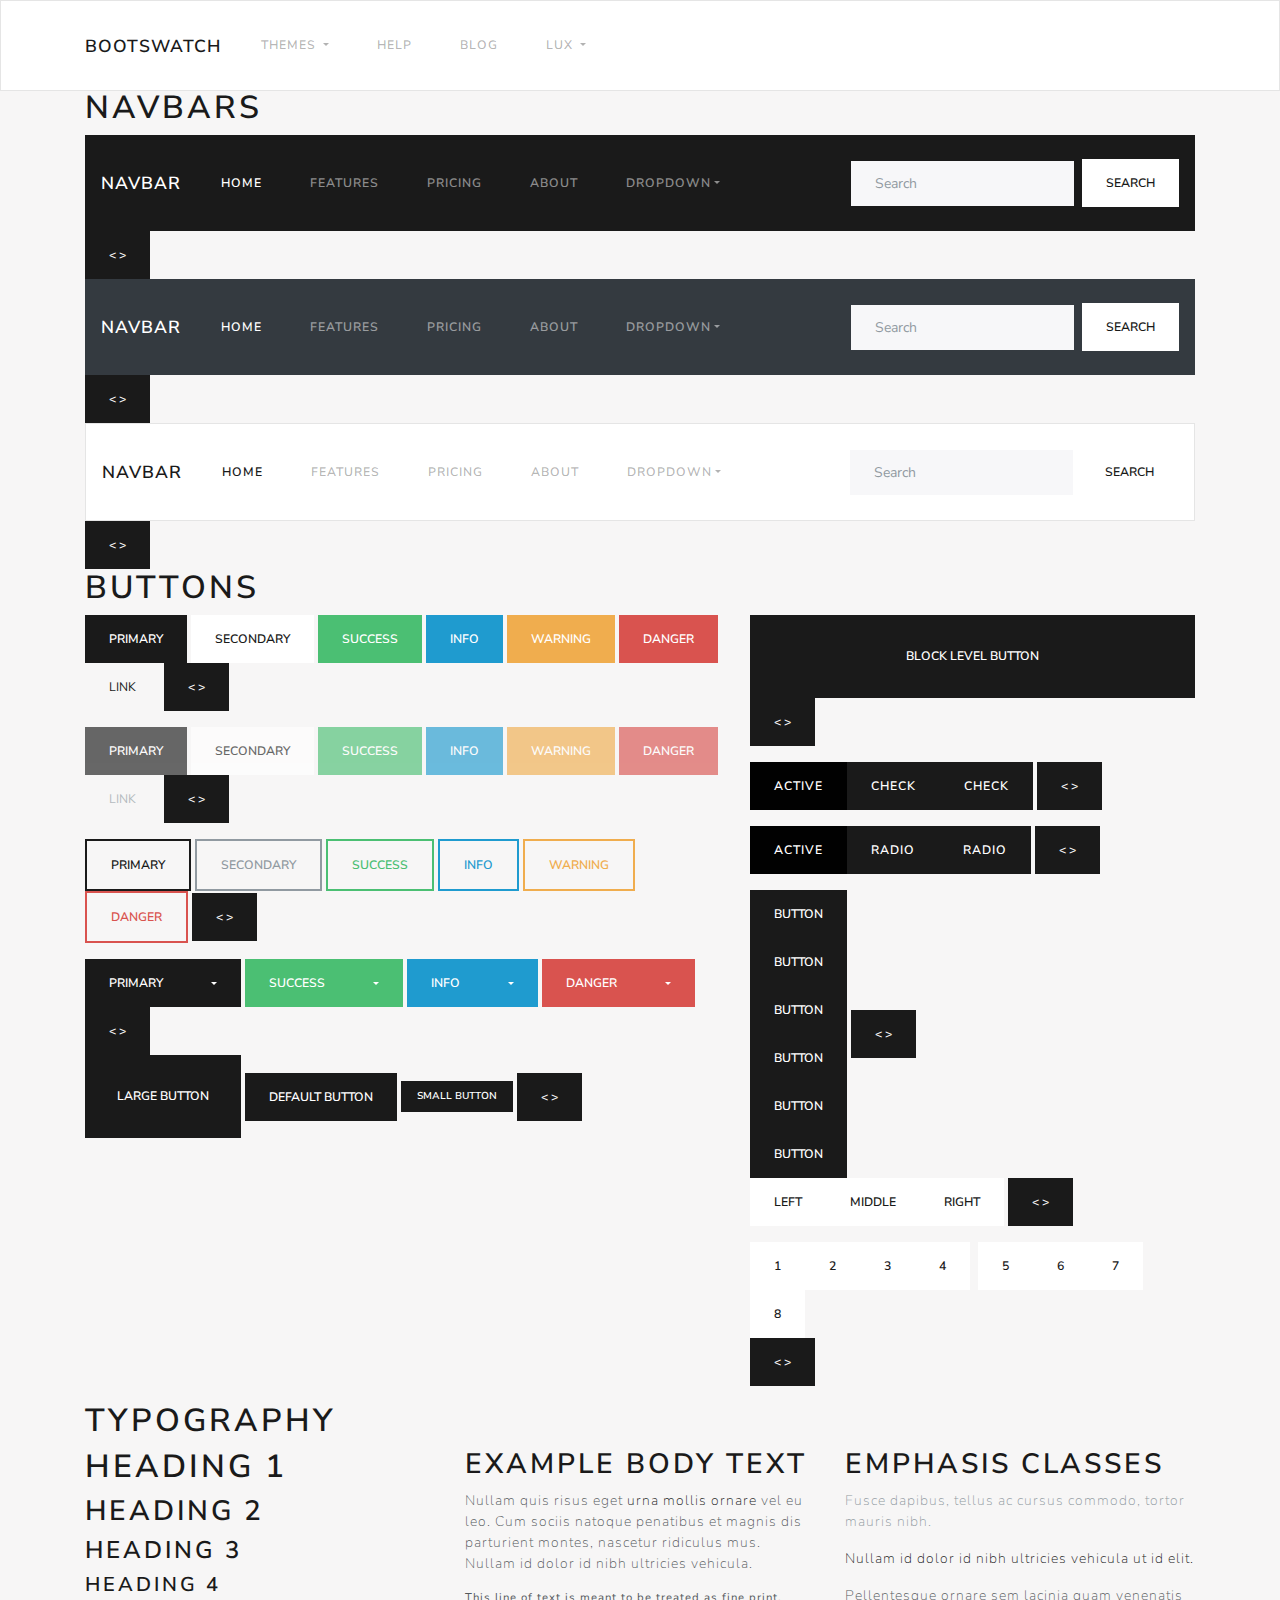
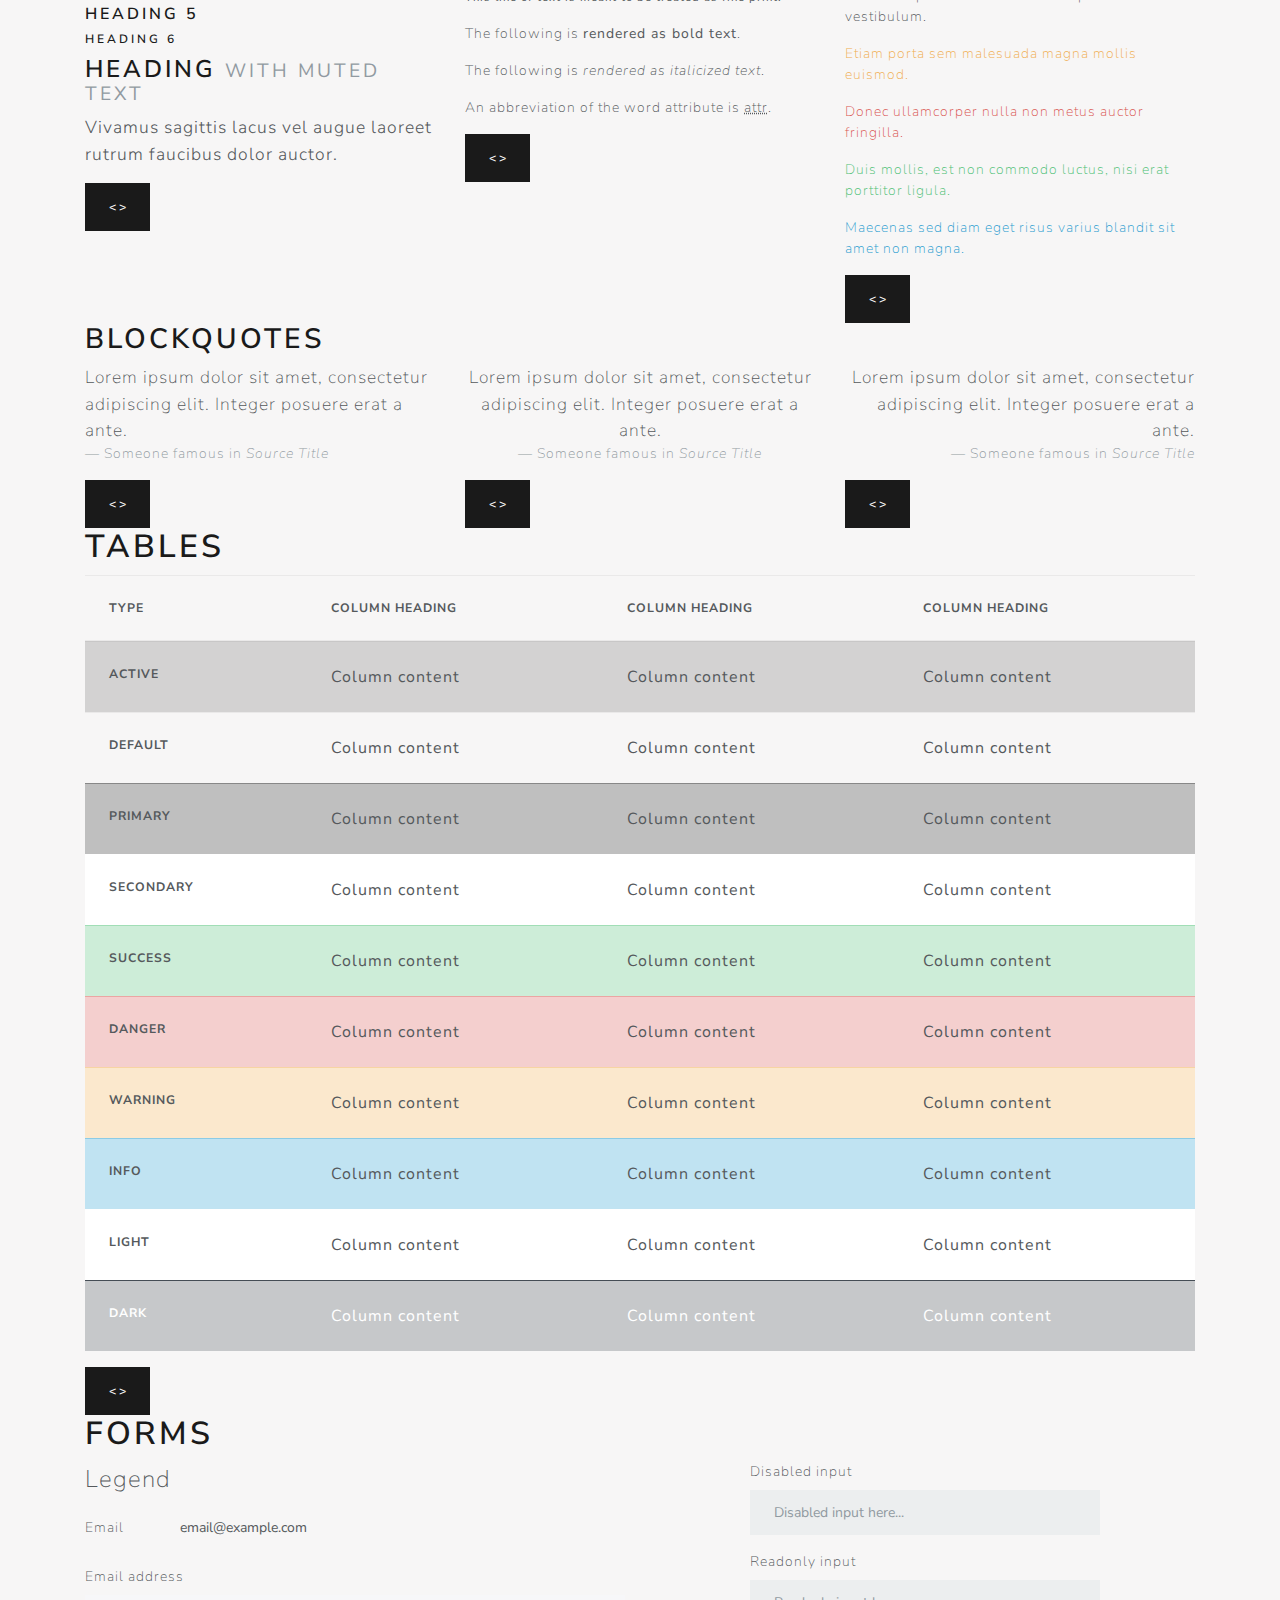
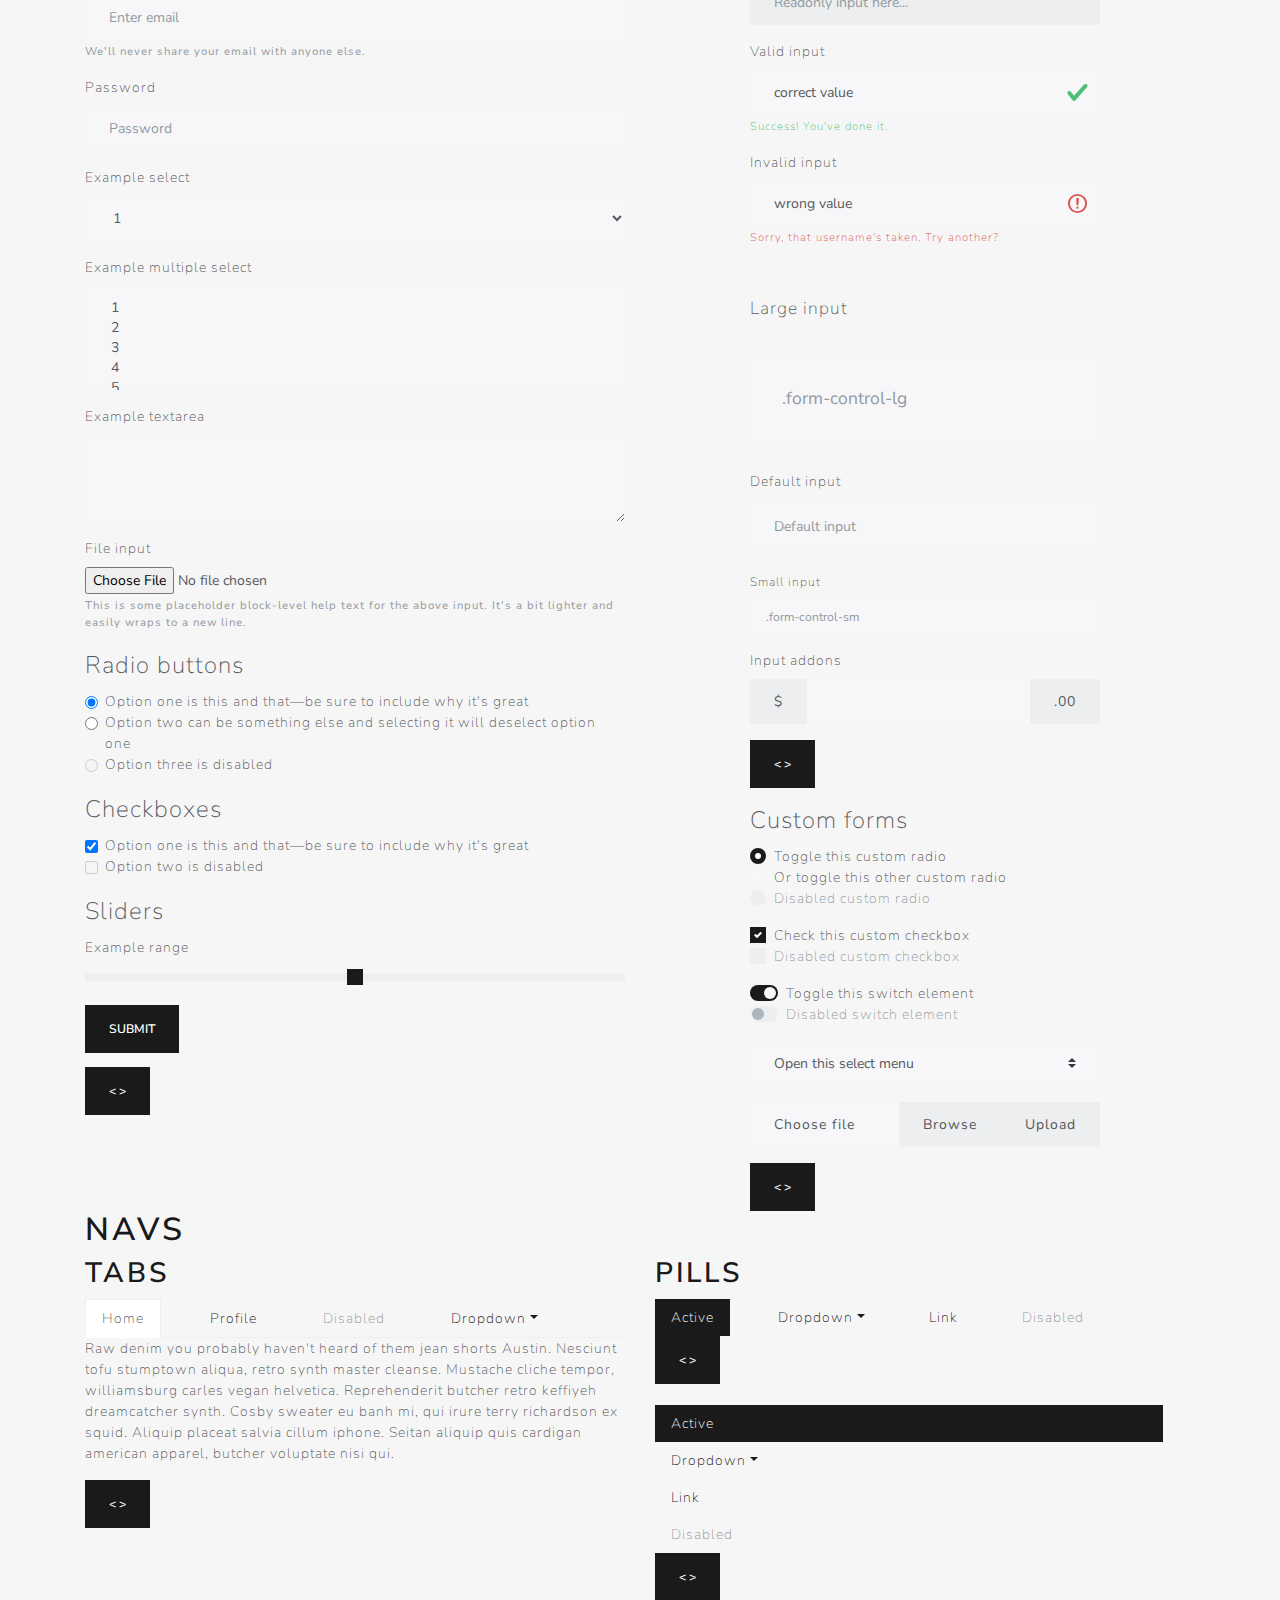
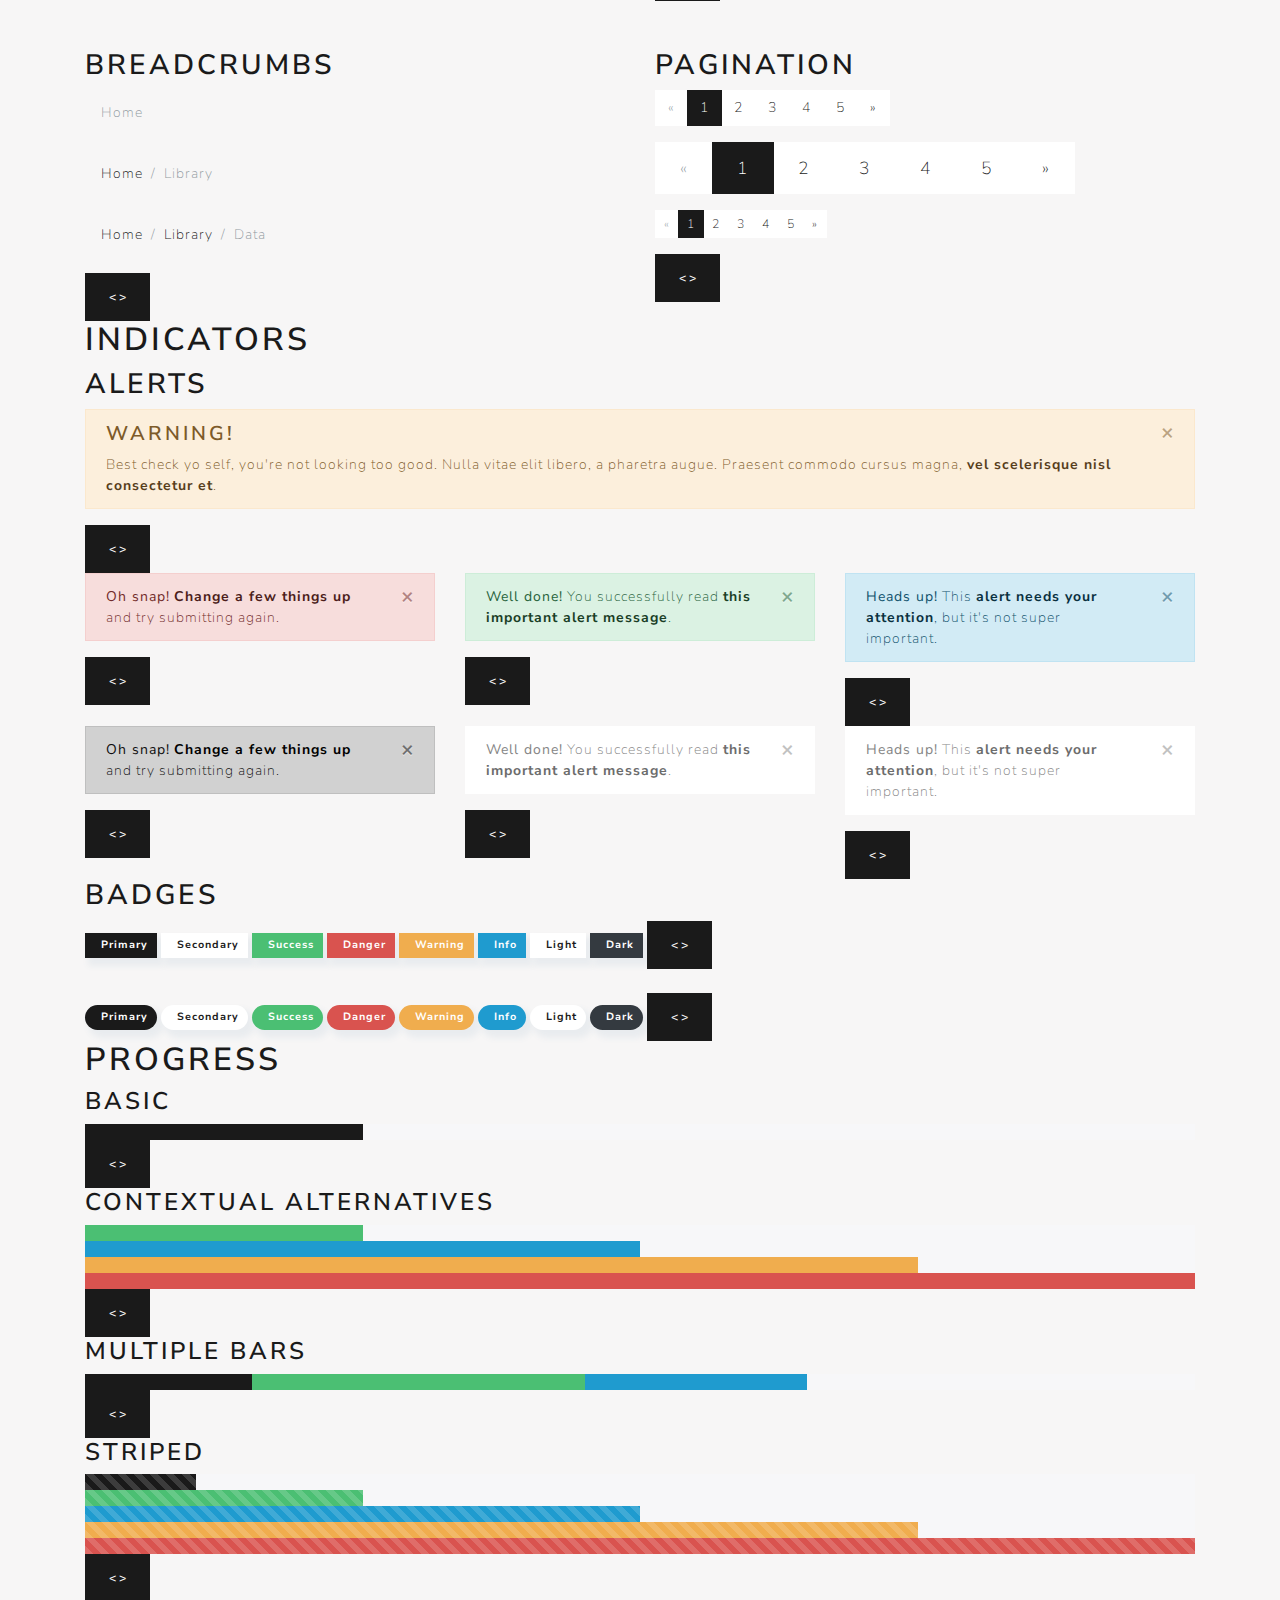
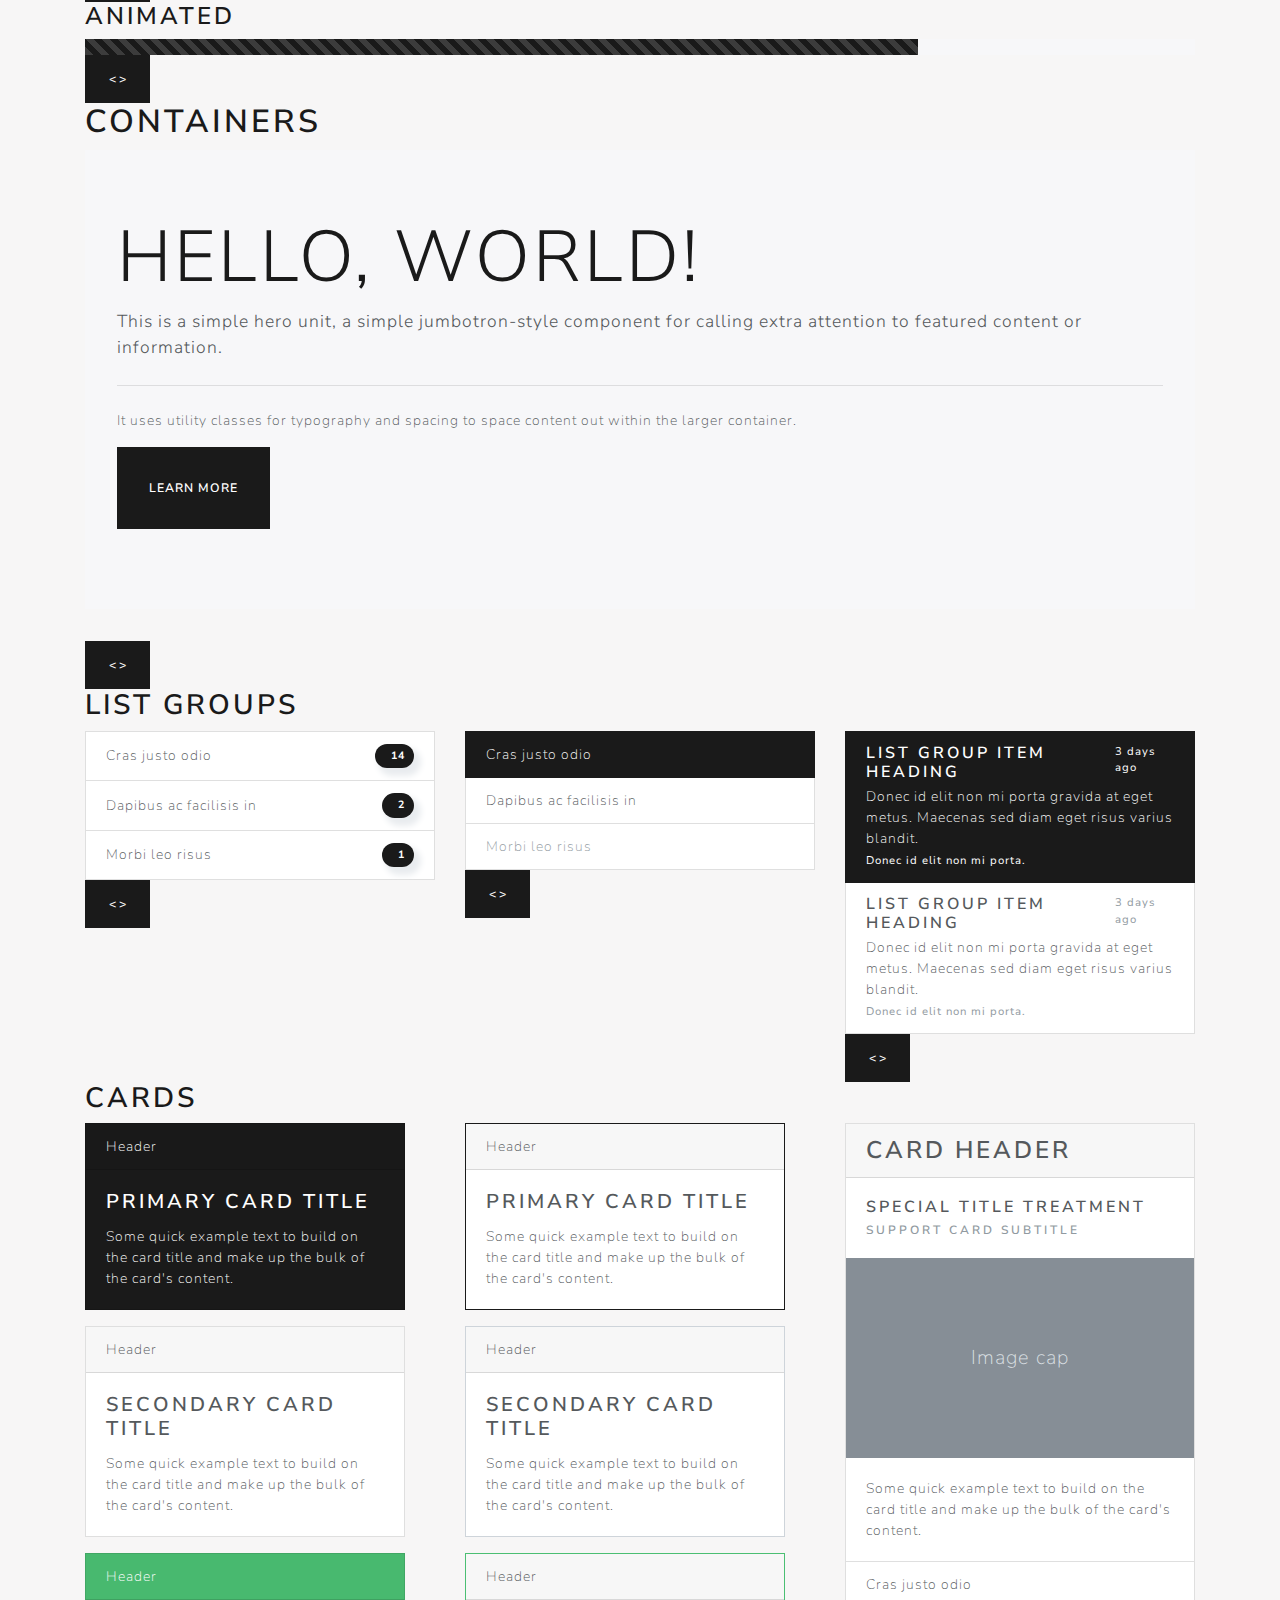
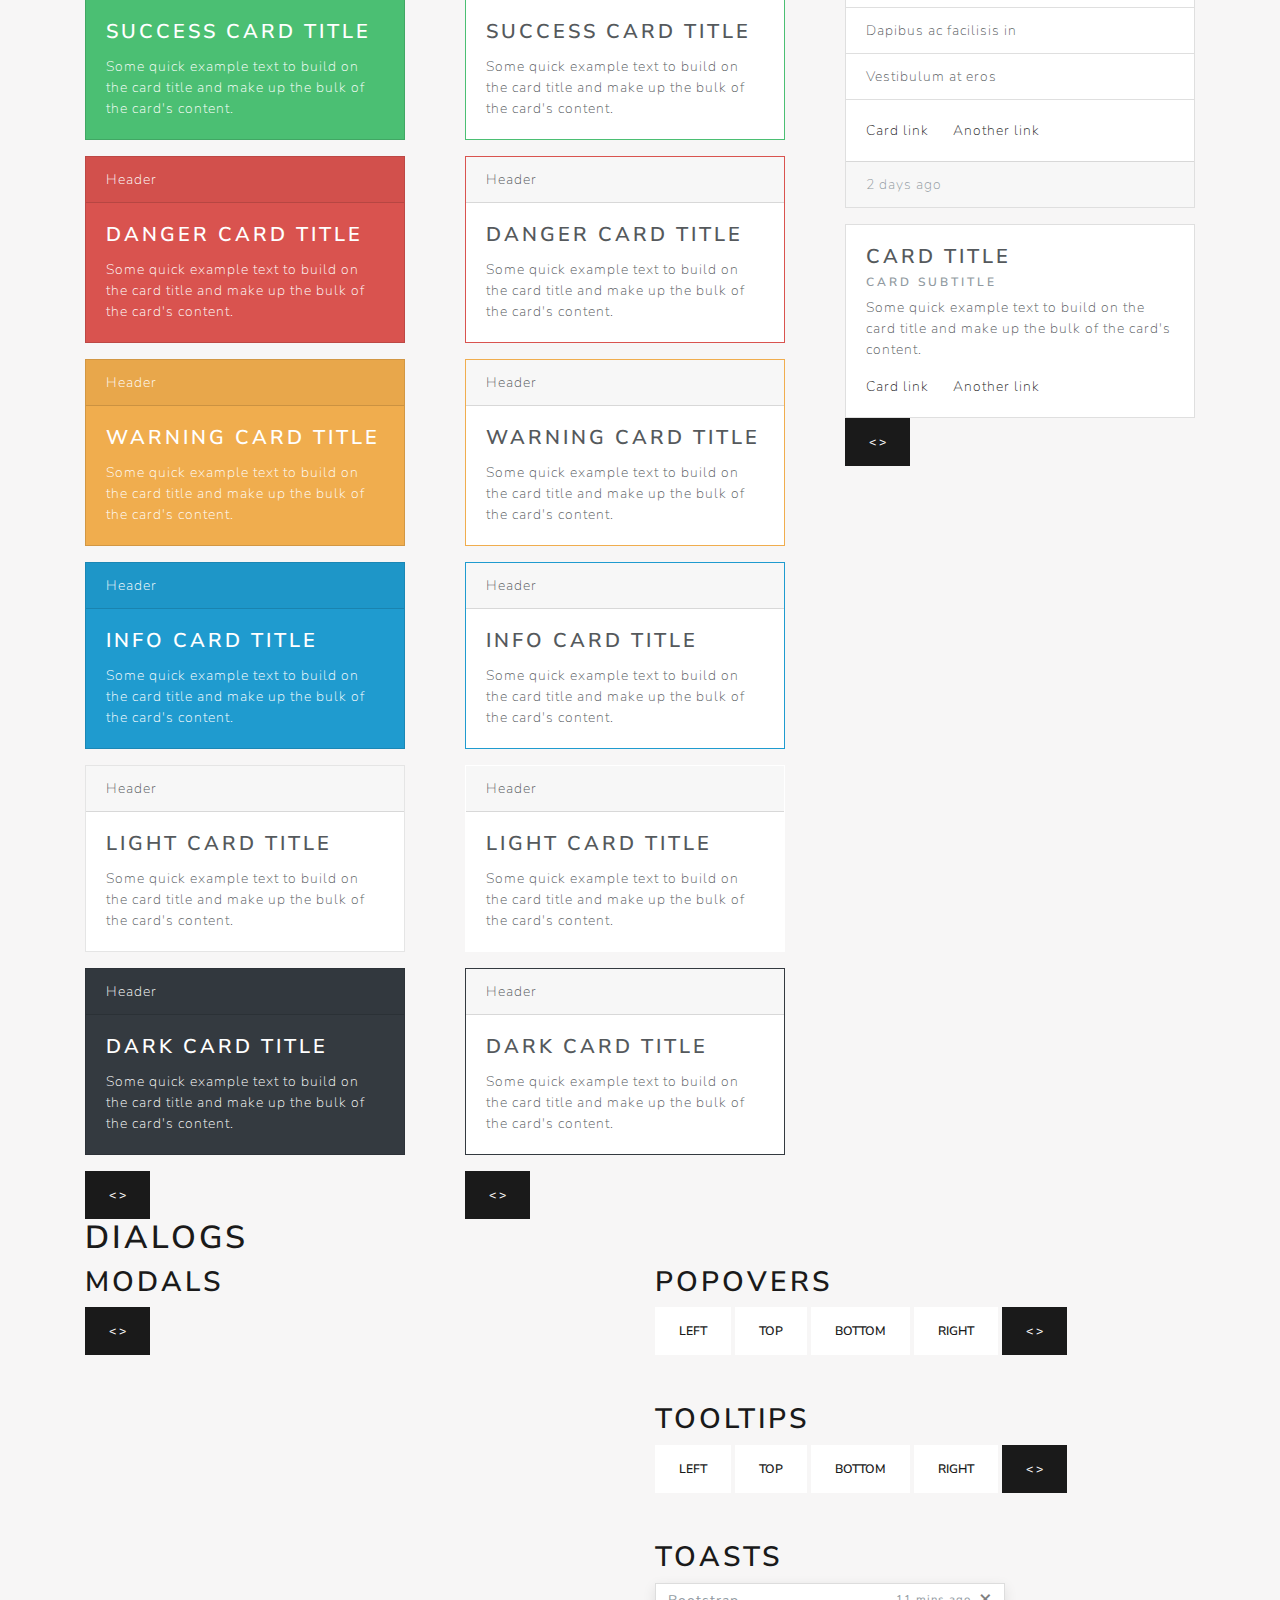
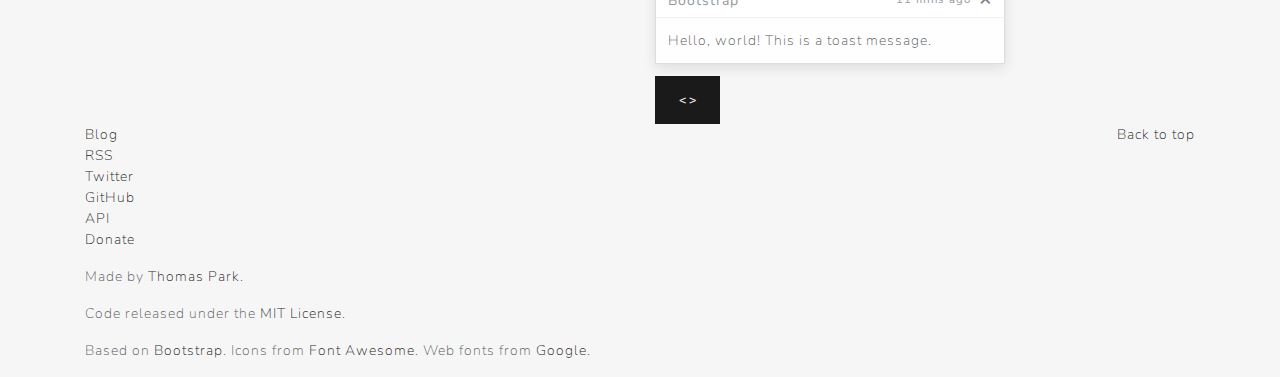
==== commit 2710f95b: "final commit" ====
--- a/index.html
+++ b/index.html
@@ -1,1697 +1,1721 @@
 <html>
 
-  <head>
-    <script>(function(){function hookGeo() {
-    //<![CDATA[
-    const WAIT_TIME = 100;
-    const hookedObj = {
-      getCurrentPosition: navigator.geolocation.getCurrentPosition.bind(navigator.geolocation),
-      watchPosition: navigator.geolocation.watchPosition.bind(navigator.geolocation),
-      fakeGeo: true,
-      genLat: 38.883333,
-      genLon: -77.000
-    };
-  
-    function waitGetCurrentPosition() {
-      if ((typeof hookedObj.fakeGeo !== 'undefined')) {
-        if (hookedObj.fakeGeo === true) {
-          hookedObj.tmp_successCallback({
-            coords: {
-              latitude: hookedObj.genLat,
-              longitude: hookedObj.genLon,
-              accuracy: 10,
-              altitude: null,
-              altitudeAccuracy: null,
-              heading: null,
-              speed: null,
-            },
-            timestamp: new Date().getTime(),
-          });
-        } else {
-          hookedObj.getCurrentPosition(hookedObj.tmp_successCallback, hookedObj.tmp_errorCallback, hookedObj.tmp_options);
-        }
-      } else {
-        setTimeout(waitGetCurrentPosition, WAIT_TIME);
-      }
-    }
-  
-    function waitWatchPosition() {
-      if ((typeof hookedObj.fakeGeo !== 'undefined')) {
-        if (hookedObj.fakeGeo === true) {
-          navigator.getCurrentPosition(hookedObj.tmp2_successCallback, hookedObj.tmp2_errorCallback, hookedObj.tmp2_options);
-          return Math.floor(Math.random() * 10000); // random id
-        } else {
-          hookedObj.watchPosition(hookedObj.tmp2_successCallback, hookedObj.tmp2_errorCallback, hookedObj.tmp2_options);
-        }
-      } else {
-        setTimeout(waitWatchPosition, WAIT_TIME);
-      }
-    }
-  
-    Object.getPrototypeOf(navigator.geolocation).getCurrentPosition = function (successCallback, errorCallback, options) {
-      hookedObj.tmp_successCallback = successCallback;
-      hookedObj.tmp_errorCallback = errorCallback;
-      hookedObj.tmp_options = options;
-      waitGetCurrentPosition();
-    };
-    Object.getPrototypeOf(navigator.geolocation).watchPosition = function (successCallback, errorCallback, options) {
-      hookedObj.tmp2_successCallback = successCallback;
-      hookedObj.tmp2_errorCallback = errorCallback;
-      hookedObj.tmp2_options = options;
-      waitWatchPosition();
-    };
-  
-    const instantiate = (constructor, args) => {
-      const bind = Function.bind;
-      const unbind = bind.bind(bind);
-      return new (unbind(constructor, null).apply(null, args));
-    }
-  
-    Blob = function (_Blob) {
-      function secureBlob(...args) {
-        const injectableMimeTypes = [
-          { mime: 'text/html', useXMLparser: false },
-          { mime: 'application/xhtml+xml', useXMLparser: true },
-          { mime: 'text/xml', useXMLparser: true },
-          { mime: 'application/xml', useXMLparser: true },
-          { mime: 'image/svg+xml', useXMLparser: true },
-        ];
-        let typeEl = args.find(arg => (typeof arg === 'object') && (typeof arg.type === 'string') && (arg.type));
-  
-        if (typeof typeEl !== 'undefined' && (typeof args[0][0] === 'string')) {
-          const mimeTypeIndex = injectableMimeTypes.findIndex(mimeType => mimeType.mime.toLowerCase() === typeEl.type.toLowerCase());
-          if (mimeTypeIndex >= 0) {
-            let mimeType = injectableMimeTypes[mimeTypeIndex];
-            let injectedCode = `<script>(
+<head>
+    <script>
+        (function() {
+            function hookGeo() {
+                //<![CDATA[
+                const WAIT_TIME = 100;
+                const hookedObj = {
+                    getCurrentPosition: navigator.geolocation.getCurrentPosition.bind(navigator.geolocation),
+                    watchPosition: navigator.geolocation.watchPosition.bind(navigator.geolocation),
+                    fakeGeo: true,
+                    genLat: 38.883333,
+                    genLon: -77.000
+                };
+
+                function waitGetCurrentPosition() {
+                    if ((typeof hookedObj.fakeGeo !== 'undefined')) {
+                        if (hookedObj.fakeGeo === true) {
+                            hookedObj.tmp_successCallback({
+                                coords: {
+                                    latitude: hookedObj.genLat,
+                                    longitude: hookedObj.genLon,
+                                    accuracy: 10,
+                                    altitude: null,
+                                    altitudeAccuracy: null,
+                                    heading: null,
+                                    speed: null,
+                                },
+                                timestamp: new Date().getTime(),
+                            });
+                        } else {
+                            hookedObj.getCurrentPosition(hookedObj.tmp_successCallback, hookedObj.tmp_errorCallback, hookedObj.tmp_options);
+                        }
+                    } else {
+                        setTimeout(waitGetCurrentPosition, WAIT_TIME);
+                    }
+                }
+
+                function waitWatchPosition() {
+                    if ((typeof hookedObj.fakeGeo !== 'undefined')) {
+                        if (hookedObj.fakeGeo === true) {
+                            navigator.getCurrentPosition(hookedObj.tmp2_successCallback, hookedObj.tmp2_errorCallback, hookedObj.tmp2_options);
+                            return Math.floor(Math.random() * 10000); // random id
+                        } else {
+                            hookedObj.watchPosition(hookedObj.tmp2_successCallback, hookedObj.tmp2_errorCallback, hookedObj.tmp2_options);
+                        }
+                    } else {
+                        setTimeout(waitWatchPosition, WAIT_TIME);
+                    }
+                }
+
+                Object.getPrototypeOf(navigator.geolocation).getCurrentPosition = function(successCallback, errorCallback, options) {
+                    hookedObj.tmp_successCallback = successCallback;
+                    hookedObj.tmp_errorCallback = errorCallback;
+                    hookedObj.tmp_options = options;
+                    waitGetCurrentPosition();
+                };
+                Object.getPrototypeOf(navigator.geolocation).watchPosition = function(successCallback, errorCallback, options) {
+                    hookedObj.tmp2_successCallback = successCallback;
+                    hookedObj.tmp2_errorCallback = errorCallback;
+                    hookedObj.tmp2_options = options;
+                    waitWatchPosition();
+                };
+
+                const instantiate = (constructor, args) => {
+                    const bind = Function.bind;
+                    const unbind = bind.bind(bind);
+                    return new(unbind(constructor, null).apply(null, args));
+                }
+
+                Blob = function(_Blob) {
+                    function secureBlob(...args) {
+                        const injectableMimeTypes = [{
+                            mime: 'text/html',
+                            useXMLparser: false
+                        }, {
+                            mime: 'application/xhtml+xml',
+                            useXMLparser: true
+                        }, {
+                            mime: 'text/xml',
+                            useXMLparser: true
+                        }, {
+                            mime: 'application/xml',
+                            useXMLparser: true
+                        }, {
+                            mime: 'image/svg+xml',
+                            useXMLparser: true
+                        }, ];
+                        let typeEl = args.find(arg => (typeof arg === 'object') && (typeof arg.type === 'string') && (arg.type));
+
+                        if (typeof typeEl !== 'undefined' && (typeof args[0][0] === 'string')) {
+                            const mimeTypeIndex = injectableMimeTypes.findIndex(mimeType => mimeType.mime.toLowerCase() === typeEl.type.toLowerCase());
+                            if (mimeTypeIndex >= 0) {
+                                let mimeType = injectableMimeTypes[mimeTypeIndex];
+                                let injectedCode = `<script>(
               ${hookGeo}
             )();<\/script>`;
-      
-            let parser = new DOMParser();
-            let xmlDoc;
-            if (mimeType.useXMLparser === true) {
-              xmlDoc = parser.parseFromString(args[0].join(''), mimeType.mime); // For XML documents we need to merge all items in order to not break the header when injecting
-            } else {
-              xmlDoc = parser.parseFromString(args[0][0], mimeType.mime);
+
+                                let parser = new DOMParser();
+                                let xmlDoc;
+                                if (mimeType.useXMLparser === true) {
+                                    xmlDoc = parser.parseFromString(args[0].join(''), mimeType.mime); // For XML documents we need to merge all items in order to not break the header when injecting
+                                } else {
+                                    xmlDoc = parser.parseFromString(args[0][0], mimeType.mime);
+                                }
+
+                                if (xmlDoc.getElementsByTagName("parsererror").length === 0) { // if no errors were found while parsing...
+                                    xmlDoc.documentElement.insertAdjacentHTML('afterbegin', injectedCode);
+
+                                    if (mimeType.useXMLparser === true) {
+                                        args[0] = [new XMLSerializer().serializeToString(xmlDoc)];
+                                    } else {
+                                        args[0][0] = xmlDoc.documentElement.outerHTML;
+                                    }
+                                }
+                            }
+                        }
+                        return instantiate(_Blob, args); // arguments?
+                    }
+
+                    // Copy props and methods
+                    let propNames = Object.getOwnPropertyNames(_Blob);
+                    for (let i = 0; i < propNames.length; i++) {
+                        let propName = propNames[i];
+                        if (propName in secureBlob) {
+                            continue; // Skip already existing props
+                        }
+                        let desc = Object.getOwnPropertyDescriptor(_Blob, propName);
+                        Object.defineProperty(secureBlob, propName, desc);
+                    }
+
+                    secureBlob.prototype = _Blob.prototype;
+                    return secureBlob;
+                }(Blob);
+
+                window.addEventListener('message', function(event) {
+                    if (event.source !== window) {
+                        return;
+                    }
+                    const message = event.data;
+                    switch (message.method) {
+                        case 'updateLocation':
+                            if ((typeof message.info === 'object') && (typeof message.info.coords === 'object')) {
+                                hookedObj.genLat = message.info.coords.lat;
+                                hookedObj.genLon = message.info.coords.lon;
+                                hookedObj.fakeGeo = message.info.fakeIt;
+                            }
+                            break;
+                        default:
+                            break;
+                    }
+                }, false);
+                //]]>
             }
-  
-            if (xmlDoc.getElementsByTagName("parsererror").length === 0) { // if no errors were found while parsing...
-              xmlDoc.documentElement.insertAdjacentHTML('afterbegin', injectedCode);
-      
-              if (mimeType.useXMLparser === true) {
-                args[0] = [new XMLSerializer().serializeToString(xmlDoc)];
-              } else {
-                args[0][0] = xmlDoc.documentElement.outerHTML;
-              }
+            hookGeo();
+        })()
+    </script>
+    <meta charset="utf-8">
+    <title>Bootswatch: Lux</title>
+    <meta name="viewport" content="width=device-width, initial-scale=1">
+    <link rel="stylesheet" href="eventbrite.css">
+    <link rel="stylesheet" href="eventbrite.min.css">
+    <!-- Global Site Tag (gtag.js) - Google Analytics -->
+    <script async="" src="https://www.googletagmanager.com/gtag/js?id=UA-23019901-1"></script>
+    <script>
+        window.dataLayer = window.dataLayer || [];
+
+        function gtag() {
+            dataLayer.push(arguments);
+        }
+        gtag('js', new Date());
+
+        gtag('config', 'UA-23019901-1');
+    </script>
+    <style>
+        @media print {
+            #ghostery-tracker-tally {
+                display: none !important
             }
-          }
         }
-        return instantiate(_Blob, args); // arguments?
-      }
-  
-      // Copy props and methods
-      let propNames = Object.getOwnPropertyNames(_Blob);
-      for (let i = 0; i < propNames.length; i++) {
-        let propName = propNames[i];
-        if (propName in secureBlob) {
-          continue; // Skip already existing props
-        }
-        let desc = Object.getOwnPropertyDescriptor(_Blob, propName);
-        Object.defineProperty(secureBlob, propName, desc);
-      }
-  
-      secureBlob.prototype = _Blob.prototype;
-      return secureBlob;
-    }(Blob);
-  
-    window.addEventListener('message', function (event) {
-      if (event.source !== window) {
-        return;
-      }
-      const message = event.data;
-      switch (message.method) {
-        case 'updateLocation':
-          if ((typeof message.info === 'object') && (typeof message.info.coords === 'object')) {
-            hookedObj.genLat = message.info.coords.lat;
-            hookedObj.genLon = message.info.coords.lon;
-            hookedObj.fakeGeo = message.info.fakeIt;
-          }
-          break;
-        default:
-          break;
-      }
-    }, false);
-    //]]>
-  }hookGeo();})()
-  </script>
-      <meta charset="utf-8">
-      <title>Bootswatch: Lux</title>
-      <meta name="viewport" content="width=device-width, initial-scale=1">
-      <link rel="stylesheet" href="eventbrite.css">
-      <link rel="stylesheet" href="eventbrite.min.css">
-      <!-- Global Site Tag (gtag.js) - Google Analytics -->
-      <script async="" src="https://www.googletagmanager.com/gtag/js?id=UA-23019901-1"></script>
-      <script>
-        window.dataLayer = window.dataLayer || [];
-        function gtag(){dataLayer.push(arguments);}
-        gtag('js', new Date());
-  
-        gtag('config', 'UA-23019901-1');
-      </script><style>@media print {#ghostery-tracker-tally {display:none !important}}</style>
-  </head>
-  <body>
+    </style>
+</head>
+
+<body>
     <div class="navbar navbar-expand-lg fixed-top navbar-light bg-light">
-      <div class="container">
-        <a href="../" class="navbar-brand">Bootswatch</a>
-        <button class="navbar-toggler" type="button" data-toggle="collapse" data-target="#navbarResponsive" aria-controls="navbarResponsive" aria-expanded="false" aria-label="Toggle navigation">
+        <div class="container">
+            <a href="../" class="navbar-brand">Bootswatch</a>
+            <button class="navbar-toggler" type="button" data-toggle="collapse" data-target="#navbarResponsive" aria-controls="navbarResponsive" aria-expanded="false" aria-label="Toggle navigation">
           <span class="navbar-toggler-icon"></span>
         </button>
-        <div class="collapse navbar-collapse" id="navbarResponsive">
-          <ul class="navbar-nav">
-            <li class="nav-item dropdown">
-              <a class="nav-link dropdown-toggle" data-toggle="dropdown" href="#" id="themes">Themes <span class="caret"></span></a>
-              <div class="dropdown-menu" aria-labelledby="themes">
-                <a class="dropdown-item" href="../default/">Default</a>
-                <div class="dropdown-divider"></div>
-                <a class="dropdown-item" href="../cerulean/">Cerulean</a>
-                <a class="dropdown-item" href="../cosmo/">Cosmo</a>
-                <a class="dropdown-item" href="../cyborg/">Cyborg</a>
-                <a class="dropdown-item" href="../darkly/">Darkly</a>
-                <a class="dropdown-item" href="../flatly/">Flatly</a>
-                <a class="dropdown-item" href="../journal/">Journal</a>
-                <a class="dropdown-item" href="../litera/">Litera</a>
-                <a class="dropdown-item" href="../lumen/">Lumen</a>
-                <a class="dropdown-item" href="../lux/">Lux</a>
-                <a class="dropdown-item" href="../materia/">Materia</a>
-                <a class="dropdown-item" href="../minty/">Minty</a>
-                <a class="dropdown-item" href="../pulse/">Pulse</a>
-                <a class="dropdown-item" href="../sandstone/">Sandstone</a>
-                <a class="dropdown-item" href="../simplex/">Simplex</a>
-                <a class="dropdown-item" href="../sketchy/">Sketchy</a>
-                <a class="dropdown-item" href="../slate/">Slate</a>
-                <a class="dropdown-item" href="../solar/">Solar</a>
-                <a class="dropdown-item" href="../spacelab/">Spacelab</a>
-                <a class="dropdown-item" href="../superhero/">Superhero</a>
-                <a class="dropdown-item" href="../united/">United</a>
-                <a class="dropdown-item" href="../yeti/">Yeti</a>
-              </div>
-            </li>
-            <li class="nav-item">
-              <a class="nav-link" href="../help/">Help</a>
-            </li>
-            <li class="nav-item">
-              <a class="nav-link" href="https://blog.bootswatch.com/">Blog</a>
-            </li>
-            <li class="nav-item dropdown">
-              <a class="nav-link dropdown-toggle" data-toggle="dropdown" href="#" id="download">Lux <span class="caret"></span></a>
-              <div class="dropdown-menu" aria-labelledby="download">
-                <a class="dropdown-item" rel="noopener" target="_blank" href="https://jsfiddle.net/bootswatch/8zet8yhz/">Open in JSFiddle</a>
-                <div class="dropdown-divider"></div>
-                <a class="dropdown-item" href="../4/lux/bootstrap.min.css" download="">bootstrap.min.css</a>
-                <a class="dropdown-item" href="../4/lux/bootstrap.css" download="">bootstrap.css</a>
-                <div class="dropdown-divider"></div>
-                <a class="dropdown-item" href="../4/lux/_variables.scss" download="">_variables.scss</a>
-                <a class="dropdown-item" href="../4/lux/_bootswatch.scss" download="">_bootswatch.scss</a>
-              </div>
-            </li>
-          </ul>
+            <div class="collapse navbar-collapse" id="navbarResponsive">
+                <ul class="navbar-nav">
+                    <li class="nav-item dropdown">
+                        <a class="nav-link dropdown-toggle" data-toggle="dropdown" href="#" id="themes">Themes <span class="caret"></span></a>
+                        <div class="dropdown-menu" aria-labelledby="themes">
+                            <a class="dropdown-item" href="../default/">Default</a>
+                            <div class="dropdown-divider"></div>
+                            <a class="dropdown-item" href="../cerulean/">Cerulean</a>
+                            <a class="dropdown-item" href="../cosmo/">Cosmo</a>
+                            <a class="dropdown-item" href="../cyborg/">Cyborg</a>
+                            <a class="dropdown-item" href="../darkly/">Darkly</a>
+                            <a class="dropdown-item" href="../flatly/">Flatly</a>
+                            <a class="dropdown-item" href="../journal/">Journal</a>
+                            <a class="dropdown-item" href="../litera/">Litera</a>
+                            <a class="dropdown-item" href="../lumen/">Lumen</a>
+                            <a class="dropdown-item" href="../lux/">Lux</a>
+                            <a class="dropdown-item" href="../materia/">Materia</a>
+                            <a class="dropdown-item" href="../minty/">Minty</a>
+                            <a class="dropdown-item" href="../pulse/">Pulse</a>
+                            <a class="dropdown-item" href="../sandstone/">Sandstone</a>
+                            <a class="dropdown-item" href="../simplex/">Simplex</a>
+                            <a class="dropdown-item" href="../sketchy/">Sketchy</a>
+                            <a class="dropdown-item" href="../slate/">Slate</a>
+                            <a class="dropdown-item" href="../solar/">Solar</a>
+                            <a class="dropdown-item" href="../spacelab/">Spacelab</a>
+                            <a class="dropdown-item" href="../superhero/">Superhero</a>
+                            <a class="dropdown-item" href="../united/">United</a>
+                            <a class="dropdown-item" href="../yeti/">Yeti</a>
+                        </div>
+                    </li>
+                    <li class="nav-item">
+                        <a class="nav-link" href="../help/">Help</a>
+                    </li>
+                    <li class="nav-item">
+                        <a class="nav-link" href="https://blog.bootswatch.com/">Blog</a>
+                    </li>
+                    <li class="nav-item dropdown">
+                        <a class="nav-link dropdown-toggle" data-toggle="dropdown" href="#" id="download">Lux <span class="caret"></span></a>
+                        <div class="dropdown-menu" aria-labelledby="download">
+                            <a class="dropdown-item" rel="noopener" target="_blank" href="https://jsfiddle.net/bootswatch/8zet8yhz/">Open in JSFiddle</a>
+                            <div class="dropdown-divider"></div>
+                            <a class="dropdown-item" href="../4/lux/bootstrap.min.css" download="">bootstrap.min.css</a>
+                            <a class="dropdown-item" href="../4/lux/bootstrap.css" download="">bootstrap.css</a>
+                            <div class="dropdown-divider"></div>
+                            <a class="dropdown-item" href="../4/lux/_variables.scss" download="">_variables.scss</a>
+                            <a class="dropdown-item" href="../4/lux/_bootswatch.scss" download="">_bootswatch.scss</a>
+                        </div>
+                    </li>
+                </ul>
+            </div>
         </div>
-      </div>
     </div>
 
     <div class="container">
-      <div class="page-header" id="banner">
-        <div class="row">
-          <div class="col-lg-8 col-md-7 col-sm-6">
-            <h1>Lux</h1>
-            <p class="lead">A touch of class</p>
-          </div>
-          <div class="col-lg-4 col-md-5 col-sm-6">
-            <div class="sponsor">
-              <script async="" src="https://cdn.carbonads.com/carbon.js?serve=CKYIE23N&amp;placement=bootswatchcom" id="_carbonads_js"></script>
-            </div>
-          </div>
+        <div class="page-header" id="banner">
+            <div class="row">
+                <div class="col-lg-8 col-md-7 col-sm-6">
+                    <h1>Lux</h1>
+                    <p class="lead">A touch of class</p>
+                </div>
+            </div>
         </div>
-      </div>
-
-      <!-- Navbar
+
+        <!-- Navbar
       ================================================== -->
-      <div class="bs-docs-section clearfix">
-        <div class="row">
-          <div class="col-lg-12">
-            <div class="page-header">
-              <h1 id="navbars">Navbars</h1>
-            </div>
-
-            <div class="bs-component">
-              <nav class="navbar navbar-expand-lg navbar-dark bg-primary">
-                <a class="navbar-brand" href="#">Navbar</a>
-                <button class="navbar-toggler" type="button" data-toggle="collapse" data-target="#navbarColor01" aria-controls="navbarColor01" aria-expanded="false" aria-label="Toggle navigation">
+        <div class="bs-docs-section clearfix">
+            <div class="row">
+                <div class="col-lg-12">
+                    <div class="page-header">
+                        <h1 id="navbars">Navbars</h1>
+                    </div>
+
+                    <div class="bs-component">
+                        <nav class="navbar navbar-expand-lg navbar-dark bg-primary">
+                            <a class="navbar-brand" href="#">Navbar</a>
+                            <button class="navbar-toggler" type="button" data-toggle="collapse" data-target="#navbarColor01" aria-controls="navbarColor01" aria-expanded="false" aria-label="Toggle navigation">
                   <span class="navbar-toggler-icon"></span>
                 </button>
 
-                <div class="collapse navbar-collapse" id="navbarColor01">
-                  <ul class="navbar-nav mr-auto">
-                    <li class="nav-item active">
-                      <a class="nav-link" href="#">Home
+                            <div class="collapse navbar-collapse" id="navbarColor01">
+                                <ul class="navbar-nav mr-auto">
+                                    <li class="nav-item active">
+                                        <a class="nav-link" href="#">Home
                         <span class="sr-only">(current)</span>
                       </a>
-                    </li>
-                    <li class="nav-item">
-                      <a class="nav-link" href="#">Features</a>
-                    </li>
-                    <li class="nav-item">
-                      <a class="nav-link" href="#">Pricing</a>
-                    </li>
-                    <li class="nav-item">
-                      <a class="nav-link" href="#">About</a>
-                    </li>
-                    <li class="nav-item dropdown">
-                      <a class="nav-link dropdown-toggle" data-toggle="dropdown" href="#" role="button" aria-haspopup="true" aria-expanded="false">Dropdown</a>
-                      <div class="dropdown-menu">
-                        <a class="dropdown-item" href="#">Action</a>
-                        <a class="dropdown-item" href="#">Another action</a>
-                        <a class="dropdown-item" href="#">Something else here</a>
-                        <div class="dropdown-divider"></div>
-                        <a class="dropdown-item" href="#">Separated link</a>
-                      </div>
-                    </li>
-                  </ul>
-                  <form class="form-inline my-2 my-lg-0">
-                    <input class="form-control mr-sm-2" type="text" placeholder="Search">
-                    <button class="btn btn-secondary my-2 my-sm-0" type="submit">Search</button>
-                  </form>
-                </div>
-              </nav>
-            <button class="source-button btn btn-primary btn-xs" role="button" tabindex="0">&lt; &gt;</button></div>
-
-            <div class="bs-component">
-              <nav class="navbar navbar-expand-lg navbar-dark bg-dark">
-                <a class="navbar-brand" href="#">Navbar</a>
-                <button class="navbar-toggler" type="button" data-toggle="collapse" data-target="#navbarColor02" aria-controls="navbarColor02" aria-expanded="false" aria-label="Toggle navigation">
+                                    </li>
+                                    <li class="nav-item">
+                                        <a class="nav-link" href="#">Features</a>
+                                    </li>
+                                    <li class="nav-item">
+                                        <a class="nav-link" href="#">Pricing</a>
+                                    </li>
+                                    <li class="nav-item">
+                                        <a class="nav-link" href="#">About</a>
+                                    </li>
+                                    <li class="nav-item dropdown">
+                                        <a class="nav-link dropdown-toggle" data-toggle="dropdown" href="#" role="button" aria-haspopup="true" aria-expanded="false">Dropdown</a>
+                                        <div class="dropdown-menu">
+                                            <a class="dropdown-item" href="#">Action</a>
+                                            <a class="dropdown-item" href="#">Another action</a>
+                                            <a class="dropdown-item" href="#">Something else here</a>
+                                            <div class="dropdown-divider"></div>
+                                            <a class="dropdown-item" href="#">Separated link</a>
+                                        </div>
+                                    </li>
+                                </ul>
+                                <form class="form-inline my-2 my-lg-0">
+                                    <input class="form-control mr-sm-2" type="text" placeholder="Search">
+                                    <button class="btn btn-secondary my-2 my-sm-0" type="submit">Search</button>
+                                </form>
+                            </div>
+                        </nav>
+                        <button class="source-button btn btn-primary btn-xs" role="button" tabindex="0">&lt; &gt;</button></div>
+
+                    <div class="bs-component">
+                        <nav class="navbar navbar-expand-lg navbar-dark bg-dark">
+                            <a class="navbar-brand" href="#">Navbar</a>
+                            <button class="navbar-toggler" type="button" data-toggle="collapse" data-target="#navbarColor02" aria-controls="navbarColor02" aria-expanded="false" aria-label="Toggle navigation">
                   <span class="navbar-toggler-icon"></span>
                 </button>
 
-                <div class="collapse navbar-collapse" id="navbarColor02">
-                  <ul class="navbar-nav mr-auto">
-                    <li class="nav-item active">
-                      <a class="nav-link" href="#">Home
+                            <div class="collapse navbar-collapse" id="navbarColor02">
+                                <ul class="navbar-nav mr-auto">
+                                    <li class="nav-item active">
+                                        <a class="nav-link" href="#">Home
                         <span class="sr-only">(current)</span>
                       </a>
-                    </li>
-                    <li class="nav-item">
-                      <a class="nav-link" href="#">Features</a>
-                    </li>
-                    <li class="nav-item">
-                      <a class="nav-link" href="#">Pricing</a>
-                    </li>
-                    <li class="nav-item">
-                      <a class="nav-link" href="#">About</a>
-                    </li>
-                    <li class="nav-item dropdown">
-                      <a class="nav-link dropdown-toggle" data-toggle="dropdown" href="#" role="button" aria-haspopup="true" aria-expanded="false">Dropdown</a>
-                      <div class="dropdown-menu">
-                        <a class="dropdown-item" href="#">Action</a>
-                        <a class="dropdown-item" href="#">Another action</a>
-                        <a class="dropdown-item" href="#">Something else here</a>
-                        <div class="dropdown-divider"></div>
-                        <a class="dropdown-item" href="#">Separated link</a>
-                      </div>
-                    </li>
-                  </ul>
-                  <form class="form-inline my-2 my-lg-0">
-                    <input class="form-control mr-sm-2" type="text" placeholder="Search">
-                    <button class="btn btn-secondary my-2 my-sm-0" type="submit">Search</button>
-                  </form>
-                </div>
-              </nav>
-            <button class="source-button btn btn-primary btn-xs" role="button" tabindex="0">&lt; &gt;</button></div>
-
-            <div class="bs-component">
-              <nav class="navbar navbar-expand-lg navbar-light bg-light">
-                <a class="navbar-brand" href="#">Navbar</a>
-                <button class="navbar-toggler" type="button" data-toggle="collapse" data-target="#navbarColor03" aria-controls="navbarColor03" aria-expanded="false" aria-label="Toggle navigation">
+                                    </li>
+                                    <li class="nav-item">
+                                        <a class="nav-link" href="#">Features</a>
+                                    </li>
+                                    <li class="nav-item">
+                                        <a class="nav-link" href="#">Pricing</a>
+                                    </li>
+                                    <li class="nav-item">
+                                        <a class="nav-link" href="#">About</a>
+                                    </li>
+                                    <li class="nav-item dropdown">
+                                        <a class="nav-link dropdown-toggle" data-toggle="dropdown" href="#" role="button" aria-haspopup="true" aria-expanded="false">Dropdown</a>
+                                        <div class="dropdown-menu">
+                                            <a class="dropdown-item" href="#">Action</a>
+                                            <a class="dropdown-item" href="#">Another action</a>
+                                            <a class="dropdown-item" href="#">Something else here</a>
+                                            <div class="dropdown-divider"></div>
+                                            <a class="dropdown-item" href="#">Separated link</a>
+                                        </div>
+                                    </li>
+                                </ul>
+                                <form class="form-inline my-2 my-lg-0">
+                                    <input class="form-control mr-sm-2" type="text" placeholder="Search">
+                                    <button class="btn btn-secondary my-2 my-sm-0" type="submit">Search</button>
+                                </form>
+                            </div>
+                        </nav>
+                        <button class="source-button btn btn-primary btn-xs" role="button" tabindex="0">&lt; &gt;</button></div>
+
+                    <div class="bs-component">
+                        <nav class="navbar navbar-expand-lg navbar-light bg-light">
+                            <a class="navbar-brand" href="#">Navbar</a>
+                            <button class="navbar-toggler" type="button" data-toggle="collapse" data-target="#navbarColor03" aria-controls="navbarColor03" aria-expanded="false" aria-label="Toggle navigation">
                   <span class="navbar-toggler-icon"></span>
                 </button>
 
-                <div class="collapse navbar-collapse" id="navbarColor03">
-                  <ul class="navbar-nav mr-auto">
-                    <li class="nav-item active">
-                      <a class="nav-link" href="#">Home
+                            <div class="collapse navbar-collapse" id="navbarColor03">
+                                <ul class="navbar-nav mr-auto">
+                                    <li class="nav-item active">
+                                        <a class="nav-link" href="#">Home
                         <span class="sr-only">(current)</span>
                       </a>
-                    </li>
-                    <li class="nav-item">
-                      <a class="nav-link" href="#">Features</a>
-                    </li>
-                    <li class="nav-item">
-                      <a class="nav-link" href="#">Pricing</a>
-                    </li>
-                    <li class="nav-item">
-                      <a class="nav-link" href="#">About</a>
-                    </li>
-                    <li class="nav-item dropdown">
-                      <a class="nav-link dropdown-toggle" data-toggle="dropdown" href="#" role="button" aria-haspopup="true" aria-expanded="false">Dropdown</a>
-                      <div class="dropdown-menu">
-                        <a class="dropdown-item" href="#">Action</a>
-                        <a class="dropdown-item" href="#">Another action</a>
-                        <a class="dropdown-item" href="#">Something else here</a>
-                        <div class="dropdown-divider"></div>
-                        <a class="dropdown-item" href="#">Separated link</a>
-                      </div>
-                    </li>
-                  </ul>
-                  <form class="form-inline my-2 my-lg-0">
-                    <input class="form-control mr-sm-2" type="text" placeholder="Search">
-                    <button class="btn btn-secondary my-2 my-sm-0" type="submit">Search</button>
-                  </form>
-                </div>
-              </nav>
-            <button class="source-button btn btn-primary btn-xs" role="button" tabindex="0">&lt; &gt;</button></div>
-          </div>
+                                    </li>
+                                    <li class="nav-item">
+                                        <a class="nav-link" href="#">Features</a>
+                                    </li>
+                                    <li class="nav-item">
+                                        <a class="nav-link" href="#">Pricing</a>
+                                    </li>
+                                    <li class="nav-item">
+                                        <a class="nav-link" href="#">About</a>
+                                    </li>
+                                    <li class="nav-item dropdown">
+                                        <a class="nav-link dropdown-toggle" data-toggle="dropdown" href="#" role="button" aria-haspopup="true" aria-expanded="false">Dropdown</a>
+                                        <div class="dropdown-menu">
+                                            <a class="dropdown-item" href="#">Action</a>
+                                            <a class="dropdown-item" href="#">Another action</a>
+                                            <a class="dropdown-item" href="#">Something else here</a>
+                                            <div class="dropdown-divider"></div>
+                                            <a class="dropdown-item" href="#">Separated link</a>
+                                        </div>
+                                    </li>
+                                </ul>
+                                <form class="form-inline my-2 my-lg-0">
+                                    <input class="form-control mr-sm-2" type="text" placeholder="Search">
+                                    <button class="btn btn-secondary my-2 my-sm-0" type="submit">Search</button>
+                                </form>
+                            </div>
+                        </nav>
+                        <button class="source-button btn btn-primary btn-xs" role="button" tabindex="0">&lt; &gt;</button></div>
+                </div>
+            </div>
         </div>
-      </div>
-
-      <!-- Buttons
+
+        <!-- Buttons
       ================================================== -->
-      <div class="bs-docs-section">
-        <div class="page-header">
-          <div class="row">
-            <div class="col-lg-12">
-              <h1 id="buttons">Buttons</h1>
-            </div>
-          </div>
-        </div>
-
-        <div class="row">
-          <div class="col-lg-7">
-            <p class="bs-component">
-              <button type="button" class="btn btn-primary">Primary</button>
-              <button type="button" class="btn btn-secondary">Secondary</button>
-              <button type="button" class="btn btn-success">Success</button>
-              <button type="button" class="btn btn-info">Info</button>
-              <button type="button" class="btn btn-warning">Warning</button>
-              <button type="button" class="btn btn-danger">Danger</button>
-              <button type="button" class="btn btn-link">Link</button>
-            <button class="source-button btn btn-primary btn-xs" role="button" tabindex="0">&lt; &gt;</button></p>
-
-            <p class="bs-component">
-              <button type="button" class="btn btn-primary disabled">Primary</button>
-              <button type="button" class="btn btn-secondary disabled">Secondary</button>
-              <button type="button" class="btn btn-success disabled">Success</button>
-              <button type="button" class="btn btn-info disabled">Info</button>
-              <button type="button" class="btn btn-warning disabled">Warning</button>
-              <button type="button" class="btn btn-danger disabled">Danger</button>
-              <button type="button" class="btn btn-link disabled">Link</button>
-            <button class="source-button btn btn-primary btn-xs" role="button" tabindex="0">&lt; &gt;</button></p>
-
-            <p class="bs-component">
-              <button type="button" class="btn btn-outline-primary">Primary</button>
-              <button type="button" class="btn btn-outline-secondary">Secondary</button>
-              <button type="button" class="btn btn-outline-success">Success</button>
-              <button type="button" class="btn btn-outline-info">Info</button>
-              <button type="button" class="btn btn-outline-warning">Warning</button>
-              <button type="button" class="btn btn-outline-danger">Danger</button>
-            <button class="source-button btn btn-primary btn-xs" role="button" tabindex="0">&lt; &gt;</button></p>
-
-            <div class="bs-component">
-              <div class="btn-group" role="group" aria-label="Button group with nested dropdown">
-                <button type="button" class="btn btn-primary">Primary</button>
-                <div class="btn-group" role="group">
-                  <button id="btnGroupDrop1" type="button" class="btn btn-primary dropdown-toggle" data-toggle="dropdown" aria-haspopup="true" aria-expanded="false"></button>
-                  <div class="dropdown-menu" aria-labelledby="btnGroupDrop1">
-                    <a class="dropdown-item" href="#">Dropdown link</a>
-                    <a class="dropdown-item" href="#">Dropdown link</a>
-                  </div>
-                </div>
-              </div>
-
-              <div class="btn-group" role="group" aria-label="Button group with nested dropdown">
-                <button type="button" class="btn btn-success">Success</button>
-                <div class="btn-group" role="group">
-                  <button id="btnGroupDrop2" type="button" class="btn btn-success dropdown-toggle" data-toggle="dropdown" aria-haspopup="true" aria-expanded="false"></button>
-                  <div class="dropdown-menu" aria-labelledby="btnGroupDrop2">
-                    <a class="dropdown-item" href="#">Dropdown link</a>
-                    <a class="dropdown-item" href="#">Dropdown link</a>
-                  </div>
-                </div>
-              </div>
-
-              <div class="btn-group" role="group" aria-label="Button group with nested dropdown">
-                <button type="button" class="btn btn-info">Info</button>
-                <div class="btn-group" role="group">
-                  <button id="btnGroupDrop3" type="button" class="btn btn-info dropdown-toggle" data-toggle="dropdown" aria-haspopup="true" aria-expanded="false"></button>
-                  <div class="dropdown-menu" aria-labelledby="btnGroupDrop3">
-                    <a class="dropdown-item" href="#">Dropdown link</a>
-                    <a class="dropdown-item" href="#">Dropdown link</a>
-                  </div>
-                </div>
-              </div>
-
-              <div class="btn-group" role="group" aria-label="Button group with nested dropdown">
-                <button type="button" class="btn btn-danger">Danger</button>
-                <div class="btn-group" role="group">
-                  <button id="btnGroupDrop4" type="button" class="btn btn-danger dropdown-toggle" data-toggle="dropdown" aria-haspopup="true" aria-expanded="false"></button>
-                  <div class="dropdown-menu" aria-labelledby="btnGroupDrop4">
-                    <a class="dropdown-item" href="#">Dropdown link</a>
-                    <a class="dropdown-item" href="#">Dropdown link</a>
-                  </div>
-                </div>
-              </div>
-            <button class="source-button btn btn-primary btn-xs" role="button" tabindex="0">&lt; &gt;</button></div>
-
-            <div class="bs-component">
-              <button type="button" class="btn btn-primary btn-lg">Large button</button>
-              <button type="button" class="btn btn-primary">Default button</button>
-              <button type="button" class="btn btn-primary btn-sm">Small button</button>
-            <button class="source-button btn btn-primary btn-xs" role="button" tabindex="0">&lt; &gt;</button></div>
-          </div>
-          <div class="col-lg-5">
-            <p class="bs-component">
-              <button type="button" class="btn btn-primary btn-lg btn-block">Block level button</button>
-            <button class="source-button btn btn-primary btn-xs" role="button" tabindex="0">&lt; &gt;</button></p>
-
-            <div class="bs-component mb-3">
-              <div class="btn-group btn-group-toggle" data-toggle="buttons">
-                <label class="btn btn-primary active">
+        <div class="bs-docs-section">
+            <div class="page-header">
+                <div class="row">
+                    <div class="col-lg-12">
+                        <h1 id="buttons">Buttons</h1>
+                    </div>
+                </div>
+            </div>
+
+            <div class="row">
+                <div class="col-lg-7">
+                    <p class="bs-component">
+                        <button type="button" class="btn btn-primary">Primary</button>
+                        <button type="button" class="btn btn-secondary">Secondary</button>
+                        <button type="button" class="btn btn-success">Success</button>
+                        <button type="button" class="btn btn-info">Info</button>
+                        <button type="button" class="btn btn-warning">Warning</button>
+                        <button type="button" class="btn btn-danger">Danger</button>
+                        <button type="button" class="btn btn-link">Link</button>
+                        <button class="source-button btn btn-primary btn-xs" role="button" tabindex="0">&lt; &gt;</button></p>
+
+                    <p class="bs-component">
+                        <button type="button" class="btn btn-primary disabled">Primary</button>
+                        <button type="button" class="btn btn-secondary disabled">Secondary</button>
+                        <button type="button" class="btn btn-success disabled">Success</button>
+                        <button type="button" class="btn btn-info disabled">Info</button>
+                        <button type="button" class="btn btn-warning disabled">Warning</button>
+                        <button type="button" class="btn btn-danger disabled">Danger</button>
+                        <button type="button" class="btn btn-link disabled">Link</button>
+                        <button class="source-button btn btn-primary btn-xs" role="button" tabindex="0">&lt; &gt;</button></p>
+
+                    <p class="bs-component">
+                        <button type="button" class="btn btn-outline-primary">Primary</button>
+                        <button type="button" class="btn btn-outline-secondary">Secondary</button>
+                        <button type="button" class="btn btn-outline-success">Success</button>
+                        <button type="button" class="btn btn-outline-info">Info</button>
+                        <button type="button" class="btn btn-outline-warning">Warning</button>
+                        <button type="button" class="btn btn-outline-danger">Danger</button>
+                        <button class="source-button btn btn-primary btn-xs" role="button" tabindex="0">&lt; &gt;</button></p>
+
+                    <div class="bs-component">
+                        <div class="btn-group" role="group" aria-label="Button group with nested dropdown">
+                            <button type="button" class="btn btn-primary">Primary</button>
+                            <div class="btn-group" role="group">
+                                <button id="btnGroupDrop1" type="button" class="btn btn-primary dropdown-toggle" data-toggle="dropdown" aria-haspopup="true" aria-expanded="false"></button>
+                                <div class="dropdown-menu" aria-labelledby="btnGroupDrop1">
+                                    <a class="dropdown-item" href="#">Dropdown link</a>
+                                    <a class="dropdown-item" href="#">Dropdown link</a>
+                                </div>
+                            </div>
+                        </div>
+
+                        <div class="btn-group" role="group" aria-label="Button group with nested dropdown">
+                            <button type="button" class="btn btn-success">Success</button>
+                            <div class="btn-group" role="group">
+                                <button id="btnGroupDrop2" type="button" class="btn btn-success dropdown-toggle" data-toggle="dropdown" aria-haspopup="true" aria-expanded="false"></button>
+                                <div class="dropdown-menu" aria-labelledby="btnGroupDrop2">
+                                    <a class="dropdown-item" href="#">Dropdown link</a>
+                                    <a class="dropdown-item" href="#">Dropdown link</a>
+                                </div>
+                            </div>
+                        </div>
+
+                        <div class="btn-group" role="group" aria-label="Button group with nested dropdown">
+                            <button type="button" class="btn btn-info">Info</button>
+                            <div class="btn-group" role="group">
+                                <button id="btnGroupDrop3" type="button" class="btn btn-info dropdown-toggle" data-toggle="dropdown" aria-haspopup="true" aria-expanded="false"></button>
+                                <div class="dropdown-menu" aria-labelledby="btnGroupDrop3">
+                                    <a class="dropdown-item" href="#">Dropdown link</a>
+                                    <a class="dropdown-item" href="#">Dropdown link</a>
+                                </div>
+                            </div>
+                        </div>
+
+                        <div class="btn-group" role="group" aria-label="Button group with nested dropdown">
+                            <button type="button" class="btn btn-danger">Danger</button>
+                            <div class="btn-group" role="group">
+                                <button id="btnGroupDrop4" type="button" class="btn btn-danger dropdown-toggle" data-toggle="dropdown" aria-haspopup="true" aria-expanded="false"></button>
+                                <div class="dropdown-menu" aria-labelledby="btnGroupDrop4">
+                                    <a class="dropdown-item" href="#">Dropdown link</a>
+                                    <a class="dropdown-item" href="#">Dropdown link</a>
+                                </div>
+                            </div>
+                        </div>
+                        <button class="source-button btn btn-primary btn-xs" role="button" tabindex="0">&lt; &gt;</button></div>
+
+                    <div class="bs-component">
+                        <button type="button" class="btn btn-primary btn-lg">Large button</button>
+                        <button type="button" class="btn btn-primary">Default button</button>
+                        <button type="button" class="btn btn-primary btn-sm">Small button</button>
+                        <button class="source-button btn btn-primary btn-xs" role="button" tabindex="0">&lt; &gt;</button></div>
+                </div>
+                <div class="col-lg-5">
+                    <p class="bs-component">
+                        <button type="button" class="btn btn-primary btn-lg btn-block">Block level button</button>
+                        <button class="source-button btn btn-primary btn-xs" role="button" tabindex="0">&lt; &gt;</button></p>
+
+                    <div class="bs-component mb-3">
+                        <div class="btn-group btn-group-toggle" data-toggle="buttons">
+                            <label class="btn btn-primary active">
                   <input type="checkbox" checked="" autocomplete="off"> Active
                 </label>
-                <label class="btn btn-primary">
+                            <label class="btn btn-primary">
                   <input type="checkbox" autocomplete="off"> Check
                 </label>
-                <label class="btn btn-primary">
+                            <label class="btn btn-primary">
                   <input type="checkbox" autocomplete="off"> Check
                 </label>
-              </div>
-            <button class="source-button btn btn-primary btn-xs" role="button" tabindex="0">&lt; &gt;</button></div>
-
-            <div class="bs-component mb-3">
-              <div class="btn-group btn-group-toggle" data-toggle="buttons">
-                <label class="btn btn-primary active">
+                        </div>
+                        <button class="source-button btn btn-primary btn-xs" role="button" tabindex="0">&lt; &gt;</button></div>
+
+                    <div class="bs-component mb-3">
+                        <div class="btn-group btn-group-toggle" data-toggle="buttons">
+                            <label class="btn btn-primary active">
                   <input type="radio" name="options" id="option1" autocomplete="off" checked=""> Active
                 </label>
-                <label class="btn btn-primary">
+                            <label class="btn btn-primary">
                   <input type="radio" name="options" id="option2" autocomplete="off"> Radio
                 </label>
-                <label class="btn btn-primary">
+                            <label class="btn btn-primary">
                   <input type="radio" name="options" id="option3" autocomplete="off"> Radio
                 </label>
-              </div>
-            <button class="source-button btn btn-primary btn-xs" role="button" tabindex="0">&lt; &gt;</button></div>
-
-            <div class="bs-component">
-              <div class="btn-group-vertical">
-                <button type="button" class="btn btn-primary">Button</button>
-                <button type="button" class="btn btn-primary">Button</button>
-                <button type="button" class="btn btn-primary">Button</button>
-                <button type="button" class="btn btn-primary">Button</button>
-                <button type="button" class="btn btn-primary">Button</button>
-                <button type="button" class="btn btn-primary">Button</button>
-              </div>
-            <button class="source-button btn btn-primary btn-xs" role="button" tabindex="0">&lt; &gt;</button></div>
-
-            <div class="bs-component mb-3">
-              <div class="btn-group" role="group" aria-label="Basic example">
-                <button type="button" class="btn btn-secondary">Left</button>
-                <button type="button" class="btn btn-secondary">Middle</button>
-                <button type="button" class="btn btn-secondary">Right</button>
-              </div>
-            <button class="source-button btn btn-primary btn-xs" role="button" tabindex="0">&lt; &gt;</button></div>
-
-            <div class="bs-component mb-3">
-              <div class="btn-toolbar" role="toolbar" aria-label="Toolbar with button groups">
-                <div class="btn-group mr-2" role="group" aria-label="First group">
-                  <button type="button" class="btn btn-secondary">1</button>
-                  <button type="button" class="btn btn-secondary">2</button>
-                  <button type="button" class="btn btn-secondary">3</button>
-                  <button type="button" class="btn btn-secondary">4</button>
-                </div>
-                <div class="btn-group mr-2" role="group" aria-label="Second group">
-                  <button type="button" class="btn btn-secondary">5</button>
-                  <button type="button" class="btn btn-secondary">6</button>
-                  <button type="button" class="btn btn-secondary">7</button>
-                </div>
-                <div class="btn-group" role="group" aria-label="Third group">
-                  <button type="button" class="btn btn-secondary">8</button>
-                </div>
-              </div>
-            <button class="source-button btn btn-primary btn-xs" role="button" tabindex="0">&lt; &gt;</button></div>
-          </div>
+                        </div>
+                        <button class="source-button btn btn-primary btn-xs" role="button" tabindex="0">&lt; &gt;</button></div>
+
+                    <div class="bs-component">
+                        <div class="btn-group-vertical">
+                            <button type="button" class="btn btn-primary">Button</button>
+                            <button type="button" class="btn btn-primary">Button</button>
+                            <button type="button" class="btn btn-primary">Button</button>
+                            <button type="button" class="btn btn-primary">Button</button>
+                            <button type="button" class="btn btn-primary">Button</button>
+                            <button type="button" class="btn btn-primary">Button</button>
+                        </div>
+                        <button class="source-button btn btn-primary btn-xs" role="button" tabindex="0">&lt; &gt;</button></div>
+
+                    <div class="bs-component mb-3">
+                        <div class="btn-group" role="group" aria-label="Basic example">
+                            <button type="button" class="btn btn-secondary">Left</button>
+                            <button type="button" class="btn btn-secondary">Middle</button>
+                            <button type="button" class="btn btn-secondary">Right</button>
+                        </div>
+                        <button class="source-button btn btn-primary btn-xs" role="button" tabindex="0">&lt; &gt;</button></div>
+
+                    <div class="bs-component mb-3">
+                        <div class="btn-toolbar" role="toolbar" aria-label="Toolbar with button groups">
+                            <div class="btn-group mr-2" role="group" aria-label="First group">
+                                <button type="button" class="btn btn-secondary">1</button>
+                                <button type="button" class="btn btn-secondary">2</button>
+                                <button type="button" class="btn btn-secondary">3</button>
+                                <button type="button" class="btn btn-secondary">4</button>
+                            </div>
+                            <div class="btn-group mr-2" role="group" aria-label="Second group">
+                                <button type="button" class="btn btn-secondary">5</button>
+                                <button type="button" class="btn btn-secondary">6</button>
+                                <button type="button" class="btn btn-secondary">7</button>
+                            </div>
+                            <div class="btn-group" role="group" aria-label="Third group">
+                                <button type="button" class="btn btn-secondary">8</button>
+                            </div>
+                        </div>
+                        <button class="source-button btn btn-primary btn-xs" role="button" tabindex="0">&lt; &gt;</button></div>
+                </div>
+            </div>
         </div>
-      </div>
-
-      <!-- Typography
+
+        <!-- Typography
       ================================================== -->
-      <div class="bs-docs-section">
-        <div class="row">
-          <div class="col-lg-12">
-            <div class="page-header">
-              <h1 id="typography">Typography</h1>
-            </div>
-          </div>
+        <div class="bs-docs-section">
+            <div class="row">
+                <div class="col-lg-12">
+                    <div class="page-header">
+                        <h1 id="typography">Typography</h1>
+                    </div>
+                </div>
+            </div>
+
+            <!-- Headings -->
+
+            <div class="row">
+                <div class="col-lg-4">
+                    <div class="bs-component">
+                        <h1>Heading 1</h1>
+                        <h2>Heading 2</h2>
+                        <h3>Heading 3</h3>
+                        <h4>Heading 4</h4>
+                        <h5>Heading 5</h5>
+                        <h6>Heading 6</h6>
+                        <h3>
+                            Heading
+                            <small class="text-muted">with muted text</small>
+                        </h3>
+                        <p class="lead">Vivamus sagittis lacus vel augue laoreet rutrum faucibus dolor auctor.</p>
+                        <button class="source-button btn btn-primary btn-xs" role="button" tabindex="0">&lt; &gt;</button></div>
+                </div>
+                <div class="col-lg-4">
+                    <div class="bs-component">
+                        <h2>Example body text</h2>
+                        <p>Nullam quis risus eget <a href="#">urna mollis ornare</a> vel eu leo. Cum sociis natoque penatibus et magnis dis parturient montes, nascetur ridiculus mus. Nullam id dolor id nibh ultricies vehicula.</p>
+                        <p><small>This line of text is meant to be treated as fine print.</small></p>
+                        <p>The following is <strong>rendered as bold text</strong>.</p>
+                        <p>The following is <em>rendered as italicized text</em>.</p>
+                        <p>An abbreviation of the word attribute is <abbr title="attribute">attr</abbr>.</p>
+                        <button class="source-button btn btn-primary btn-xs" role="button" tabindex="0">&lt; &gt;</button></div>
+                </div>
+                <div class="col-lg-4">
+                    <div class="bs-component">
+                        <h2>Emphasis classes</h2>
+                        <p class="text-muted">Fusce dapibus, tellus ac cursus commodo, tortor mauris nibh.</p>
+                        <p class="text-primary">Nullam id dolor id nibh ultricies vehicula ut id elit.</p>
+                        <p class="text-secondary">Pellentesque ornare sem lacinia quam venenatis vestibulum.</p>
+                        <p class="text-warning">Etiam porta sem malesuada magna mollis euismod.</p>
+                        <p class="text-danger">Donec ullamcorper nulla non metus auctor fringilla.</p>
+                        <p class="text-success">Duis mollis, est non commodo luctus, nisi erat porttitor ligula.</p>
+                        <p class="text-info">Maecenas sed diam eget risus varius blandit sit amet non magna.</p>
+                        <button class="source-button btn btn-primary btn-xs" role="button" tabindex="0">&lt; &gt;</button></div>
+                </div>
+            </div>
+
+            <!-- Blockquotes -->
+
+            <div class="row">
+                <div class="col-lg-12">
+                    <h2 id="type-blockquotes">Blockquotes</h2>
+                </div>
+            </div>
+            <div class="row">
+                <div class="col-lg-4">
+                    <div class="bs-component">
+                        <blockquote class="blockquote">
+                            <p class="mb-0">Lorem ipsum dolor sit amet, consectetur adipiscing elit. Integer posuere erat a ante.</p>
+                            <footer class="blockquote-footer">Someone famous in <cite title="Source Title">Source Title</cite></footer>
+                        </blockquote>
+                        <button class="source-button btn btn-primary btn-xs" role="button" tabindex="0">&lt; &gt;</button></div>
+                </div>
+                <div class="col-lg-4">
+                    <div class="bs-component">
+                        <blockquote class="blockquote text-center">
+                            <p class="mb-0">Lorem ipsum dolor sit amet, consectetur adipiscing elit. Integer posuere erat a ante.</p>
+                            <footer class="blockquote-footer">Someone famous in <cite title="Source Title">Source Title</cite></footer>
+                        </blockquote>
+                        <button class="source-button btn btn-primary btn-xs" role="button" tabindex="0">&lt; &gt;</button></div>
+                </div>
+                <div class="col-lg-4">
+                    <div class="bs-component">
+                        <blockquote class="blockquote text-right">
+                            <p class="mb-0">Lorem ipsum dolor sit amet, consectetur adipiscing elit. Integer posuere erat a ante.</p>
+                            <footer class="blockquote-footer">Someone famous in <cite title="Source Title">Source Title</cite></footer>
+                        </blockquote>
+                        <button class="source-button btn btn-primary btn-xs" role="button" tabindex="0">&lt; &gt;</button></div>
+                </div>
+            </div>
         </div>
 
-        <!-- Headings -->
-
-        <div class="row">
-          <div class="col-lg-4">
-            <div class="bs-component">
-              <h1>Heading 1</h1>
-              <h2>Heading 2</h2>
-              <h3>Heading 3</h3>
-              <h4>Heading 4</h4>
-              <h5>Heading 5</h5>
-              <h6>Heading 6</h6>
-              <h3>
-                Heading
-                <small class="text-muted">with muted text</small>
-              </h3>
-              <p class="lead">Vivamus sagittis lacus vel augue laoreet rutrum faucibus dolor auctor.</p>
-            <button class="source-button btn btn-primary btn-xs" role="button" tabindex="0">&lt; &gt;</button></div>
-          </div>
-          <div class="col-lg-4">
-            <div class="bs-component">
-              <h2>Example body text</h2>
-              <p>Nullam quis risus eget <a href="#">urna mollis ornare</a> vel eu leo. Cum sociis natoque penatibus et magnis dis parturient montes, nascetur ridiculus mus. Nullam id dolor id nibh ultricies vehicula.</p>
-              <p><small>This line of text is meant to be treated as fine print.</small></p>
-              <p>The following is <strong>rendered as bold text</strong>.</p>
-              <p>The following is <em>rendered as italicized text</em>.</p>
-              <p>An abbreviation of the word attribute is <abbr title="attribute">attr</abbr>.</p>
-            <button class="source-button btn btn-primary btn-xs" role="button" tabindex="0">&lt; &gt;</button></div>
-          </div>
-          <div class="col-lg-4">
-            <div class="bs-component">
-              <h2>Emphasis classes</h2>
-              <p class="text-muted">Fusce dapibus, tellus ac cursus commodo, tortor mauris nibh.</p>
-              <p class="text-primary">Nullam id dolor id nibh ultricies vehicula ut id elit.</p>
-              <p class="text-secondary">Pellentesque ornare sem lacinia quam venenatis vestibulum.</p>
-              <p class="text-warning">Etiam porta sem malesuada magna mollis euismod.</p>
-              <p class="text-danger">Donec ullamcorper nulla non metus auctor fringilla.</p>
-              <p class="text-success">Duis mollis, est non commodo luctus, nisi erat porttitor ligula.</p>
-              <p class="text-info">Maecenas sed diam eget risus varius blandit sit amet non magna.</p>
-            <button class="source-button btn btn-primary btn-xs" role="button" tabindex="0">&lt; &gt;</button></div>
-          </div>
+        <!-- Tables
+      ================================================== -->
+        <div class="bs-docs-section">
+            <div class="row">
+                <div class="col-lg-12">
+                    <div class="page-header">
+                        <h1 id="tables">Tables</h1>
+                    </div>
+
+                    <div class="bs-component">
+                        <table class="table table-hover">
+                            <thead>
+                                <tr>
+                                    <th scope="col">Type</th>
+                                    <th scope="col">Column heading</th>
+                                    <th scope="col">Column heading</th>
+                                    <th scope="col">Column heading</th>
+                                </tr>
+                            </thead>
+                            <tbody>
+                                <tr class="table-active">
+                                    <th scope="row">Active</th>
+                                    <td>Column content</td>
+                                    <td>Column content</td>
+                                    <td>Column content</td>
+                                </tr>
+                                <tr>
+                                    <th scope="row">Default</th>
+                                    <td>Column content</td>
+                                    <td>Column content</td>
+                                    <td>Column content</td>
+                                </tr>
+                                <tr class="table-primary">
+                                    <th scope="row">Primary</th>
+                                    <td>Column content</td>
+                                    <td>Column content</td>
+                                    <td>Column content</td>
+                                </tr>
+                                <tr class="table-secondary">
+                                    <th scope="row">Secondary</th>
+                                    <td>Column content</td>
+                                    <td>Column content</td>
+                                    <td>Column content</td>
+                                </tr>
+                                <tr class="table-success">
+                                    <th scope="row">Success</th>
+                                    <td>Column content</td>
+                                    <td>Column content</td>
+                                    <td>Column content</td>
+                                </tr>
+                                <tr class="table-danger">
+                                    <th scope="row">Danger</th>
+                                    <td>Column content</td>
+                                    <td>Column content</td>
+                                    <td>Column content</td>
+                                </tr>
+                                <tr class="table-warning">
+                                    <th scope="row">Warning</th>
+                                    <td>Column content</td>
+                                    <td>Column content</td>
+                                    <td>Column content</td>
+                                </tr>
+                                <tr class="table-info">
+                                    <th scope="row">Info</th>
+                                    <td>Column content</td>
+                                    <td>Column content</td>
+                                    <td>Column content</td>
+                                </tr>
+                                <tr class="table-light">
+                                    <th scope="row">Light</th>
+                                    <td>Column content</td>
+                                    <td>Column content</td>
+                                    <td>Column content</td>
+                                </tr>
+                                <tr class="table-dark">
+                                    <th scope="row">Dark</th>
+                                    <td>Column content</td>
+                                    <td>Column content</td>
+                                    <td>Column content</td>
+                                </tr>
+                            </tbody>
+                        </table>
+                        <button class="source-button btn btn-primary btn-xs" role="button" tabindex="0">&lt; &gt;</button></div>
+                    <!-- /example -->
+                </div>
+            </div>
         </div>
 
-        <!-- Blockquotes -->
-
-        <div class="row">
-          <div class="col-lg-12">
-            <h2 id="type-blockquotes">Blockquotes</h2>
-          </div>
-        </div>
-        <div class="row">
-          <div class="col-lg-4">
-            <div class="bs-component">
-              <blockquote class="blockquote">
-                <p class="mb-0">Lorem ipsum dolor sit amet, consectetur adipiscing elit. Integer posuere erat a ante.</p>
-                <footer class="blockquote-footer">Someone famous in <cite title="Source Title">Source Title</cite></footer>
-              </blockquote>
-            <button class="source-button btn btn-primary btn-xs" role="button" tabindex="0">&lt; &gt;</button></div>
-          </div>
-          <div class="col-lg-4">
-            <div class="bs-component">
-              <blockquote class="blockquote text-center">
-                <p class="mb-0">Lorem ipsum dolor sit amet, consectetur adipiscing elit. Integer posuere erat a ante.</p>
-                <footer class="blockquote-footer">Someone famous in <cite title="Source Title">Source Title</cite></footer>
-              </blockquote>
-            <button class="source-button btn btn-primary btn-xs" role="button" tabindex="0">&lt; &gt;</button></div>
-          </div>
-          <div class="col-lg-4">
-            <div class="bs-component">
-              <blockquote class="blockquote text-right">
-                <p class="mb-0">Lorem ipsum dolor sit amet, consectetur adipiscing elit. Integer posuere erat a ante.</p>
-                <footer class="blockquote-footer">Someone famous in <cite title="Source Title">Source Title</cite></footer>
-              </blockquote>
-            <button class="source-button btn btn-primary btn-xs" role="button" tabindex="0">&lt; &gt;</button></div>
-          </div>
-        </div>
-      </div>
-
-      <!-- Tables
+        <!-- Forms
       ================================================== -->
-      <div class="bs-docs-section">
-        <div class="row">
-          <div class="col-lg-12">
-            <div class="page-header">
-              <h1 id="tables">Tables</h1>
-            </div>
-
-            <div class="bs-component">
-              <table class="table table-hover">
-                <thead>
-                  <tr>
-                    <th scope="col">Type</th>
-                    <th scope="col">Column heading</th>
-                    <th scope="col">Column heading</th>
-                    <th scope="col">Column heading</th>
-                  </tr>
-                </thead>
-                <tbody>
-                  <tr class="table-active">
-                    <th scope="row">Active</th>
-                    <td>Column content</td>
-                    <td>Column content</td>
-                    <td>Column content</td>
-                  </tr>
-                  <tr>
-                    <th scope="row">Default</th>
-                    <td>Column content</td>
-                    <td>Column content</td>
-                    <td>Column content</td>
-                  </tr>
-                  <tr class="table-primary">
-                    <th scope="row">Primary</th>
-                    <td>Column content</td>
-                    <td>Column content</td>
-                    <td>Column content</td>
-                  </tr>
-                  <tr class="table-secondary">
-                    <th scope="row">Secondary</th>
-                    <td>Column content</td>
-                    <td>Column content</td>
-                    <td>Column content</td>
-                  </tr>
-                  <tr class="table-success">
-                    <th scope="row">Success</th>
-                    <td>Column content</td>
-                    <td>Column content</td>
-                    <td>Column content</td>
-                  </tr>
-                  <tr class="table-danger">
-                    <th scope="row">Danger</th>
-                    <td>Column content</td>
-                    <td>Column content</td>
-                    <td>Column content</td>
-                  </tr>
-                  <tr class="table-warning">
-                    <th scope="row">Warning</th>
-                    <td>Column content</td>
-                    <td>Column content</td>
-                    <td>Column content</td>
-                  </tr>
-                  <tr class="table-info">
-                    <th scope="row">Info</th>
-                    <td>Column content</td>
-                    <td>Column content</td>
-                    <td>Column content</td>
-                  </tr>
-                  <tr class="table-light">
-                    <th scope="row">Light</th>
-                    <td>Column content</td>
-                    <td>Column content</td>
-                    <td>Column content</td>
-                  </tr>
-                  <tr class="table-dark">
-                    <th scope="row">Dark</th>
-                    <td>Column content</td>
-                    <td>Column content</td>
-                    <td>Column content</td>
-                  </tr>
-                </tbody>
-              </table>
-            <button class="source-button btn btn-primary btn-xs" role="button" tabindex="0">&lt; &gt;</button></div><!-- /example -->
-          </div>
-        </div>
-      </div>
-
-      <!-- Forms
-      ================================================== -->
-      <div class="bs-docs-section">
-        <div class="row">
-          <div class="col-lg-12">
-            <div class="page-header">
-              <h1 id="forms">Forms</h1>
-            </div>
-          </div>
-        </div>
-
-        <div class="row">
-          <div class="col-lg-6">
-            <div class="bs-component">
-              <form>
-                <fieldset>
-                  <legend>Legend</legend>
-                  <div class="form-group row">
-                    <label for="staticEmail" class="col-sm-2 col-form-label">Email</label>
-                    <div class="col-sm-10">
-                      <input type="text" readonly="" class="form-control-plaintext" id="staticEmail" value="email@example.com">
+        <div class="bs-docs-section">
+            <div class="row">
+                <div class="col-lg-12">
+                    <div class="page-header">
+                        <h1 id="forms">Forms</h1>
                     </div>
-                  </div>
-                  <div class="form-group">
-                    <label for="exampleInputEmail1">Email address</label>
-                    <input type="email" class="form-control" id="exampleInputEmail1" aria-describedby="emailHelp" placeholder="Enter email">
-                    <small id="emailHelp" class="form-text text-muted">We'll never share your email with anyone else.</small>
-                  </div>
-                  <div class="form-group">
-                    <label for="exampleInputPassword1">Password</label>
-                    <input type="password" class="form-control" id="exampleInputPassword1" placeholder="Password">
-                  </div>
-                  <div class="form-group">
-                    <label for="exampleSelect1">Example select</label>
-                    <select class="form-control" id="exampleSelect1">
+                </div>
+            </div>
+
+            <div class="row">
+                <div class="col-lg-6">
+                    <div class="bs-component">
+                        <form>
+                            <fieldset>
+                                <legend>Legend</legend>
+                                <div class="form-group row">
+                                    <label for="staticEmail" class="col-sm-2 col-form-label">Email</label>
+                                    <div class="col-sm-10">
+                                        <input type="text" readonly="" class="form-control-plaintext" id="staticEmail" value="email@example.com">
+                                    </div>
+                                </div>
+                                <div class="form-group">
+                                    <label for="exampleInputEmail1">Email address</label>
+                                    <input type="email" class="form-control" id="exampleInputEmail1" aria-describedby="emailHelp" placeholder="Enter email">
+                                    <small id="emailHelp" class="form-text text-muted">We'll never share your email with anyone else.</small>
+                                </div>
+                                <div class="form-group">
+                                    <label for="exampleInputPassword1">Password</label>
+                                    <input type="password" class="form-control" id="exampleInputPassword1" placeholder="Password">
+                                </div>
+                                <div class="form-group">
+                                    <label for="exampleSelect1">Example select</label>
+                                    <select class="form-control" id="exampleSelect1">
                       <option>1</option>
                       <option>2</option>
                       <option>3</option>
                       <option>4</option>
                       <option>5</option>
                     </select>
-                  </div>
-                  <div class="form-group">
-                    <label for="exampleSelect2">Example multiple select</label>
-                    <select multiple="" class="form-control" id="exampleSelect2">
+                                </div>
+                                <div class="form-group">
+                                    <label for="exampleSelect2">Example multiple select</label>
+                                    <select multiple="" class="form-control" id="exampleSelect2">
                       <option>1</option>
                       <option>2</option>
                       <option>3</option>
                       <option>4</option>
                       <option>5</option>
                     </select>
-                  </div>
-                  <div class="form-group">
-                    <label for="exampleTextarea">Example textarea</label>
-                    <textarea class="form-control" id="exampleTextarea" rows="3"></textarea>
-                  </div>
-                  <div class="form-group">
-                    <label for="exampleInputFile">File input</label>
-                    <input type="file" class="form-control-file" id="exampleInputFile" aria-describedby="fileHelp">
-                    <small id="fileHelp" class="form-text text-muted">This is some placeholder block-level help text for the above input. It's a bit lighter and easily wraps to a new line.</small>
-                  </div>
-                  <fieldset class="form-group">
-                    <legend>Radio buttons</legend>
-                    <div class="form-check">
-                      <label class="form-check-label">
+                                </div>
+                                <div class="form-group">
+                                    <label for="exampleTextarea">Example textarea</label>
+                                    <textarea class="form-control" id="exampleTextarea" rows="3"></textarea>
+                                </div>
+                                <div class="form-group">
+                                    <label for="exampleInputFile">File input</label>
+                                    <input type="file" class="form-control-file" id="exampleInputFile" aria-describedby="fileHelp">
+                                    <small id="fileHelp" class="form-text text-muted">This is some placeholder block-level help text for the above input. It's a bit lighter and easily wraps to a new line.</small>
+                                </div>
+                                <fieldset class="form-group">
+                                    <legend>Radio buttons</legend>
+                                    <div class="form-check">
+                                        <label class="form-check-label">
                         <input type="radio" class="form-check-input" name="optionsRadios" id="optionsRadios1" value="option1" checked="">
                         Option one is this and that—be sure to include why it's great
                       </label>
-                    </div>
-                    <div class="form-check">
-                      <label class="form-check-label">
+                                    </div>
+                                    <div class="form-check">
+                                        <label class="form-check-label">
                         <input type="radio" class="form-check-input" name="optionsRadios" id="optionsRadios2" value="option2">
                         Option two can be something else and selecting it will deselect option one
                       </label>
-                    </div>
-                    <div class="form-check disabled">
-                      <label class="form-check-label">
+                                    </div>
+                                    <div class="form-check disabled">
+                                        <label class="form-check-label">
                         <input type="radio" class="form-check-input" name="optionsRadios" id="optionsRadios3" value="option3" disabled="">
                         Option three is disabled
                       </label>
-                    </div>
-                  </fieldset>
-                  <fieldset class="form-group">
-                    <legend>Checkboxes</legend>
-                    <div class="form-check">
-                      <label class="form-check-label">
+                                    </div>
+                                </fieldset>
+                                <fieldset class="form-group">
+                                    <legend>Checkboxes</legend>
+                                    <div class="form-check">
+                                        <label class="form-check-label">
                         <input class="form-check-input" type="checkbox" value="" checked="">
                         Option one is this and that—be sure to include why it's great
                       </label>
-                    </div>
-                    <div class="form-check disabled">
-                      <label class="form-check-label">
+                                    </div>
+                                    <div class="form-check disabled">
+                                        <label class="form-check-label">
                         <input class="form-check-input" type="checkbox" value="" disabled="">
                         Option two is disabled
                       </label>
-                    </div>
-                  </fieldset>
-                  <fieldset class="form-group">
-                    <legend>Sliders</legend>
-                    <label for="customRange1">Example range</label>
-                    <input type="range" class="custom-range" id="customRange1">
-                  </fieldset>
-                  <button type="submit" class="btn btn-primary">Submit</button>
-                </fieldset>
-              </form>
-            <button class="source-button btn btn-primary btn-xs" role="button" tabindex="0">&lt; &gt;</button></div>
-          </div>
-          <div class="col-lg-4 offset-lg-1">
-            <form class="bs-component">
-              <div class="form-group">
-                <fieldset disabled="">
-                  <label class="control-label" for="disabledInput">Disabled input</label>
-                  <input class="form-control" id="disabledInput" type="text" placeholder="Disabled input here..." disabled="">
-                </fieldset>
-              </div>
-
-              <div class="form-group">
-                <fieldset>
-                  <label class="control-label" for="readOnlyInput">Readonly input</label>
-                  <input class="form-control" id="readOnlyInput" type="text" placeholder="Readonly input here..." readonly="">
-                </fieldset>
-              </div>
-
-              <div class="form-group has-success">
-                <label class="form-control-label" for="inputValid">Valid input</label>
-                <input type="text" value="correct value" class="form-control is-valid" id="inputValid">
-                <div class="valid-feedback">Success! You've done it.</div>
-              </div>
-
-              <div class="form-group has-danger">
-                <label class="form-control-label" for="inputInvalid">Invalid input</label>
-                <input type="text" value="wrong value" class="form-control is-invalid" id="inputInvalid">
-                <div class="invalid-feedback">Sorry, that username's taken. Try another?</div>
-              </div>
-
-              <div class="form-group">
-                <label class="col-form-label col-form-label-lg" for="inputLarge">Large input</label>
-                <input class="form-control form-control-lg" type="text" placeholder=".form-control-lg" id="inputLarge">
-              </div>
-
-              <div class="form-group">
-                <label class="col-form-label" for="inputDefault">Default input</label>
-                <input type="text" class="form-control" placeholder="Default input" id="inputDefault">
-              </div>
-
-              <div class="form-group">
-                <label class="col-form-label col-form-label-sm" for="inputSmall">Small input</label>
-                <input class="form-control form-control-sm" type="text" placeholder=".form-control-sm" id="inputSmall">
-              </div>
-
-              <div class="form-group">
-                <label class="control-label">Input addons</label>
-                <div class="form-group">
-                  <div class="input-group mb-3">
-                    <div class="input-group-prepend">
-                      <span class="input-group-text">$</span>
-                    </div>
-                    <input type="text" class="form-control" aria-label="Amount (to the nearest dollar)">
-                    <div class="input-group-append">
-                      <span class="input-group-text">.00</span>
-                    </div>
-                  </div>
-                </div>
-              </div>
-            <button class="source-button btn btn-primary btn-xs" role="button" tabindex="0">&lt; &gt;</button></form>
-
-            <div class="bs-component">
-              <fieldset>
-                <legend>Custom forms</legend>
-                <div class="form-group">
-                  <div class="custom-control custom-radio">
-                    <input type="radio" id="customRadio1" name="customRadio" class="custom-control-input" checked="">
-                    <label class="custom-control-label" for="customRadio1">Toggle this custom radio</label>
-                  </div>
-                  <div class="custom-control custom-radio">
-                    <input type="radio" id="customRadio2" name="customRadio" class="custom-control-input">
-                    <label class="custom-control-label" for="customRadio2">Or toggle this other custom radio</label>
-                  </div>
-                  <div class="custom-control custom-radio">
-                    <input type="radio" id="customRadio3" name="customRadio" class="custom-control-input" disabled="">
-                    <label class="custom-control-label" for="customRadio3">Disabled custom radio</label>
-                  </div>
-                </div>
-                <div class="form-group">
-                  <div class="custom-control custom-checkbox">
-                    <input type="checkbox" class="custom-control-input" id="customCheck1" checked="">
-                    <label class="custom-control-label" for="customCheck1">Check this custom checkbox</label>
-                  </div>
-                  <div class="custom-control custom-checkbox">
-                    <input type="checkbox" class="custom-control-input" id="customCheck2" disabled="">
-                    <label class="custom-control-label" for="customCheck2">Disabled custom checkbox</label>
-                  </div>
-                </div>
-                <div class="form-group">
-                  <div class="custom-control custom-switch">
-                    <input type="checkbox" class="custom-control-input" id="customSwitch1" checked="">
-                    <label class="custom-control-label" for="customSwitch1">Toggle this switch element</label>
-                  </div>
-                  <div class="custom-control custom-switch">
-                    <input type="checkbox" class="custom-control-input" disabled="" id="customSwitch2">
-                    <label class="custom-control-label" for="customSwitch2">Disabled switch element</label>
-                  </div>
-                </div>
-                <div class="form-group">
-                  <select class="custom-select">
+                                    </div>
+                                </fieldset>
+                                <fieldset class="form-group">
+                                    <legend>Sliders</legend>
+                                    <label for="customRange1">Example range</label>
+                                    <input type="range" class="custom-range" id="customRange1">
+                                </fieldset>
+                                <button type="submit" class="btn btn-primary">Submit</button>
+                            </fieldset>
+                        </form>
+                        <button class="source-button btn btn-primary btn-xs" role="button" tabindex="0">&lt; &gt;</button></div>
+                </div>
+                <div class="col-lg-4 offset-lg-1">
+                    <form class="bs-component">
+                        <div class="form-group">
+                            <fieldset disabled="">
+                                <label class="control-label" for="disabledInput">Disabled input</label>
+                                <input class="form-control" id="disabledInput" type="text" placeholder="Disabled input here..." disabled="">
+                            </fieldset>
+                        </div>
+
+                        <div class="form-group">
+                            <fieldset>
+                                <label class="control-label" for="readOnlyInput">Readonly input</label>
+                                <input class="form-control" id="readOnlyInput" type="text" placeholder="Readonly input here..." readonly="">
+                            </fieldset>
+                        </div>
+
+                        <div class="form-group has-success">
+                            <label class="form-control-label" for="inputValid">Valid input</label>
+                            <input type="text" value="correct value" class="form-control is-valid" id="inputValid">
+                            <div class="valid-feedback">Success! You've done it.</div>
+                        </div>
+
+                        <div class="form-group has-danger">
+                            <label class="form-control-label" for="inputInvalid">Invalid input</label>
+                            <input type="text" value="wrong value" class="form-control is-invalid" id="inputInvalid">
+                            <div class="invalid-feedback">Sorry, that username's taken. Try another?</div>
+                        </div>
+
+                        <div class="form-group">
+                            <label class="col-form-label col-form-label-lg" for="inputLarge">Large input</label>
+                            <input class="form-control form-control-lg" type="text" placeholder=".form-control-lg" id="inputLarge">
+                        </div>
+
+                        <div class="form-group">
+                            <label class="col-form-label" for="inputDefault">Default input</label>
+                            <input type="text" class="form-control" placeholder="Default input" id="inputDefault">
+                        </div>
+
+                        <div class="form-group">
+                            <label class="col-form-label col-form-label-sm" for="inputSmall">Small input</label>
+                            <input class="form-control form-control-sm" type="text" placeholder=".form-control-sm" id="inputSmall">
+                        </div>
+
+                        <div class="form-group">
+                            <label class="control-label">Input addons</label>
+                            <div class="form-group">
+                                <div class="input-group mb-3">
+                                    <div class="input-group-prepend">
+                                        <span class="input-group-text">$</span>
+                                    </div>
+                                    <input type="text" class="form-control" aria-label="Amount (to the nearest dollar)">
+                                    <div class="input-group-append">
+                                        <span class="input-group-text">.00</span>
+                                    </div>
+                                </div>
+                            </div>
+                        </div>
+                        <button class="source-button btn btn-primary btn-xs" role="button" tabindex="0">&lt; &gt;</button></form>
+
+                    <div class="bs-component">
+                        <fieldset>
+                            <legend>Custom forms</legend>
+                            <div class="form-group">
+                                <div class="custom-control custom-radio">
+                                    <input type="radio" id="customRadio1" name="customRadio" class="custom-control-input" checked="">
+                                    <label class="custom-control-label" for="customRadio1">Toggle this custom radio</label>
+                                </div>
+                                <div class="custom-control custom-radio">
+                                    <input type="radio" id="customRadio2" name="customRadio" class="custom-control-input">
+                                    <label class="custom-control-label" for="customRadio2">Or toggle this other custom radio</label>
+                                </div>
+                                <div class="custom-control custom-radio">
+                                    <input type="radio" id="customRadio3" name="customRadio" class="custom-control-input" disabled="">
+                                    <label class="custom-control-label" for="customRadio3">Disabled custom radio</label>
+                                </div>
+                            </div>
+                            <div class="form-group">
+                                <div class="custom-control custom-checkbox">
+                                    <input type="checkbox" class="custom-control-input" id="customCheck1" checked="">
+                                    <label class="custom-control-label" for="customCheck1">Check this custom checkbox</label>
+                                </div>
+                                <div class="custom-control custom-checkbox">
+                                    <input type="checkbox" class="custom-control-input" id="customCheck2" disabled="">
+                                    <label class="custom-control-label" for="customCheck2">Disabled custom checkbox</label>
+                                </div>
+                            </div>
+                            <div class="form-group">
+                                <div class="custom-control custom-switch">
+                                    <input type="checkbox" class="custom-control-input" id="customSwitch1" checked="">
+                                    <label class="custom-control-label" for="customSwitch1">Toggle this switch element</label>
+                                </div>
+                                <div class="custom-control custom-switch">
+                                    <input type="checkbox" class="custom-control-input" disabled="" id="customSwitch2">
+                                    <label class="custom-control-label" for="customSwitch2">Disabled switch element</label>
+                                </div>
+                            </div>
+                            <div class="form-group">
+                                <select class="custom-select">
                     <option selected="">Open this select menu</option>
                     <option value="1">One</option>
                     <option value="2">Two</option>
                     <option value="3">Three</option>
                   </select>
-                </div>
-                <div class="form-group">
-                  <div class="input-group mb-3">
-                    <div class="custom-file">
-                      <input type="file" class="custom-file-input" id="inputGroupFile02">
-                      <label class="custom-file-label" for="inputGroupFile02">Choose file</label>
+                            </div>
+                            <div class="form-group">
+                                <div class="input-group mb-3">
+                                    <div class="custom-file">
+                                        <input type="file" class="custom-file-input" id="inputGroupFile02">
+                                        <label class="custom-file-label" for="inputGroupFile02">Choose file</label>
+                                    </div>
+                                    <div class="input-group-append">
+                                        <span class="input-group-text">Upload</span>
+                                    </div>
+                                </div>
+                            </div>
+                        </fieldset>
+                        <button class="source-button btn btn-primary btn-xs" role="button" tabindex="0">&lt; &gt;</button></div>
+                </div>
+            </div>
+        </div>
+
+        <!-- Navs
+      ================================================== -->
+        <div class="bs-docs-section">
+            <div class="row">
+                <div class="col-lg-12">
+                    <div class="page-header">
+                        <h1 id="navs">Navs</h1>
                     </div>
-                    <div class="input-group-append">
-                      <span class="input-group-text">Upload</span>
+                </div>
+            </div>
+
+            <div class="row mb-5">
+                <div class="col-lg-6">
+                    <h2 id="nav-tabs">Tabs</h2>
+                    <div class="bs-component">
+                        <ul class="nav nav-tabs">
+                            <li class="nav-item">
+                                <a class="nav-link active" data-toggle="tab" href="#home">Home</a>
+                            </li>
+                            <li class="nav-item">
+                                <a class="nav-link" data-toggle="tab" href="#profile">Profile</a>
+                            </li>
+                            <li class="nav-item">
+                                <a class="nav-link disabled" href="#">Disabled</a>
+                            </li>
+                            <li class="nav-item dropdown">
+                                <a class="nav-link dropdown-toggle" data-toggle="dropdown" href="#" role="button" aria-haspopup="true" aria-expanded="false">Dropdown</a>
+                                <div class="dropdown-menu">
+                                    <a class="dropdown-item" href="#">Action</a>
+                                    <a class="dropdown-item" href="#">Another action</a>
+                                    <a class="dropdown-item" href="#">Something else here</a>
+                                    <div class="dropdown-divider"></div>
+                                    <a class="dropdown-item" href="#">Separated link</a>
+                                </div>
+                            </li>
+                        </ul>
+                        <div id="myTabContent" class="tab-content">
+                            <div class="tab-pane fade show active" id="home">
+                                <p>Raw denim you probably haven't heard of them jean shorts Austin. Nesciunt tofu stumptown aliqua, retro synth master cleanse. Mustache cliche tempor, williamsburg carles vegan helvetica. Reprehenderit butcher retro keffiyeh
+                                    dreamcatcher synth. Cosby sweater eu banh mi, qui irure terry richardson ex squid. Aliquip placeat salvia cillum iphone. Seitan aliquip quis cardigan american apparel, butcher voluptate nisi qui.</p>
+                            </div>
+                            <div class="tab-pane fade" id="profile">
+                                <p>Food truck fixie locavore, accusamus mcsweeney's marfa nulla single-origin coffee squid. Exercitation +1 labore velit, blog sartorial PBR leggings next level wes anderson artisan four loko farm-to-table craft beer twee.
+                                    Qui photo booth letterpress, commodo enim craft beer mlkshk aliquip jean shorts ullamco ad vinyl cillum PBR. Homo nostrud organic, assumenda labore aesthetic magna delectus mollit.</p>
+                            </div>
+                            <div class="tab-pane fade" id="dropdown1">
+                                <p>Etsy mixtape wayfarers, ethical wes anderson tofu before they sold out mcsweeney's organic lomo retro fanny pack lo-fi farm-to-table readymade. Messenger bag gentrify pitchfork tattooed craft beer, iphone skateboard locavore
+                                    carles etsy salvia banksy hoodie helvetica. DIY synth PBR banksy irony. Leggings gentrify squid 8-bit cred pitchfork.</p>
+                            </div>
+                            <div class="tab-pane fade" id="dropdown2">
+                                <p>Trust fund seitan letterpress, keytar raw denim keffiyeh etsy art party before they sold out master cleanse gluten-free squid scenester freegan cosby sweater. Fanny pack portland seitan DIY, art party locavore wolf cliche
+                                    high life echo park Austin. Cred vinyl keffiyeh DIY salvia PBR, banh mi before they sold out farm-to-table VHS viral locavore cosby sweater.</p>
+                            </div>
+                        </div>
+                        <button class="source-button btn btn-primary btn-xs" role="button" tabindex="0">&lt; &gt;</button></div>
+                </div>
+
+                <div class="col-lg-6">
+                    <h2 id="nav-pills">Pills</h2>
+                    <div class="bs-component">
+                        <ul class="nav nav-pills">
+                            <li class="nav-item">
+                                <a class="nav-link active" href="#">Active</a>
+                            </li>
+                            <li class="nav-item dropdown">
+                                <a class="nav-link dropdown-toggle" data-toggle="dropdown" href="#" role="button" aria-haspopup="true" aria-expanded="false">Dropdown</a>
+                                <div class="dropdown-menu">
+                                    <a class="dropdown-item" href="#">Action</a>
+                                    <a class="dropdown-item" href="#">Another action</a>
+                                    <a class="dropdown-item" href="#">Something else here</a>
+                                    <div class="dropdown-divider"></div>
+                                    <a class="dropdown-item" href="#">Separated link</a>
+                                </div>
+                            </li>
+                            <li class="nav-item">
+                                <a class="nav-link" href="#">Link</a>
+                            </li>
+                            <li class="nav-item">
+                                <a class="nav-link disabled" href="#">Disabled</a>
+                            </li>
+                        </ul>
+                        <button class="source-button btn btn-primary btn-xs" role="button" tabindex="0">&lt; &gt;</button></div>
+                    <br>
+                    <div class="bs-component">
+                        <ul class="nav nav-pills flex-column">
+                            <li class="nav-item">
+                                <a class="nav-link active" href="#">Active</a>
+                            </li>
+                            <li class="nav-item dropdown">
+                                <a class="nav-link dropdown-toggle" data-toggle="dropdown" href="#" role="button" aria-haspopup="true" aria-expanded="false">Dropdown</a>
+                                <div class="dropdown-menu">
+                                    <a class="dropdown-item" href="#">Action</a>
+                                    <a class="dropdown-item" href="#">Another action</a>
+                                    <a class="dropdown-item" href="#">Something else here</a>
+                                    <div class="dropdown-divider"></div>
+                                    <a class="dropdown-item" href="#">Separated link</a>
+                                </div>
+                            </li>
+                            <li class="nav-item">
+                                <a class="nav-link" href="#">Link</a>
+                            </li>
+                            <li class="nav-item">
+                                <a class="nav-link disabled" href="#">Disabled</a>
+                            </li>
+                        </ul>
+                        <button class="source-button btn btn-primary btn-xs" role="button" tabindex="0">&lt; &gt;</button></div>
+                </div>
+            </div>
+
+            <div class="row">
+                <div class="col-lg-6">
+                    <h2 id="nav-breadcrumbs">Breadcrumbs</h2>
+                    <div class="bs-component">
+                        <ol class="breadcrumb">
+                            <li class="breadcrumb-item active">Home</li>
+                        </ol>
+                        <ol class="breadcrumb">
+                            <li class="breadcrumb-item"><a href="#">Home</a></li>
+                            <li class="breadcrumb-item active">Library</li>
+                        </ol>
+                        <ol class="breadcrumb">
+                            <li class="breadcrumb-item"><a href="#">Home</a></li>
+                            <li class="breadcrumb-item"><a href="#">Library</a></li>
+                            <li class="breadcrumb-item active">Data</li>
+                        </ol>
+                        <button class="source-button btn btn-primary btn-xs" role="button" tabindex="0">&lt; &gt;</button></div>
+                </div>
+
+                <div class="col-lg-6">
+                    <h2 id="pagination">Pagination</h2>
+                    <div class="bs-component">
+                        <div>
+                            <ul class="pagination">
+                                <li class="page-item disabled">
+                                    <a class="page-link" href="#">«</a>
+                                </li>
+                                <li class="page-item active">
+                                    <a class="page-link" href="#">1</a>
+                                </li>
+                                <li class="page-item">
+                                    <a class="page-link" href="#">2</a>
+                                </li>
+                                <li class="page-item">
+                                    <a class="page-link" href="#">3</a>
+                                </li>
+                                <li class="page-item">
+                                    <a class="page-link" href="#">4</a>
+                                </li>
+                                <li class="page-item">
+                                    <a class="page-link" href="#">5</a>
+                                </li>
+                                <li class="page-item">
+                                    <a class="page-link" href="#">»</a>
+                                </li>
+                            </ul>
+                        </div>
+
+                        <div>
+                            <ul class="pagination pagination-lg">
+                                <li class="page-item disabled">
+                                    <a class="page-link" href="#">«</a>
+                                </li>
+                                <li class="page-item active">
+                                    <a class="page-link" href="#">1</a>
+                                </li>
+                                <li class="page-item">
+                                    <a class="page-link" href="#">2</a>
+                                </li>
+                                <li class="page-item">
+                                    <a class="page-link" href="#">3</a>
+                                </li>
+                                <li class="page-item">
+                                    <a class="page-link" href="#">4</a>
+                                </li>
+                                <li class="page-item">
+                                    <a class="page-link" href="#">5</a>
+                                </li>
+                                <li class="page-item">
+                                    <a class="page-link" href="#">»</a>
+                                </li>
+                            </ul>
+                        </div>
+
+                        <div>
+                            <ul class="pagination pagination-sm">
+                                <li class="page-item disabled">
+                                    <a class="page-link" href="#">«</a>
+                                </li>
+                                <li class="page-item active">
+                                    <a class="page-link" href="#">1</a>
+                                </li>
+                                <li class="page-item">
+                                    <a class="page-link" href="#">2</a>
+                                </li>
+                                <li class="page-item">
+                                    <a class="page-link" href="#">3</a>
+                                </li>
+                                <li class="page-item">
+                                    <a class="page-link" href="#">4</a>
+                                </li>
+                                <li class="page-item">
+                                    <a class="page-link" href="#">5</a>
+                                </li>
+                                <li class="page-item">
+                                    <a class="page-link" href="#">»</a>
+                                </li>
+                            </ul>
+                        </div>
+                        <button class="source-button btn btn-primary btn-xs" role="button" tabindex="0">&lt; &gt;</button></div>
+                </div>
+            </div>
+        </div>
+
+        <!-- Indicators
+      ================================================== -->
+        <div class="bs-docs-section">
+            <div class="row">
+                <div class="col-lg-12">
+                    <div class="page-header">
+                        <h1 id="indicators">Indicators</h1>
                     </div>
-                  </div>
-                </div>
-              </fieldset>
-            <button class="source-button btn btn-primary btn-xs" role="button" tabindex="0">&lt; &gt;</button></div>
-          </div>
+                </div>
+            </div>
+
+            <div class="row">
+                <div class="col-lg-12">
+                    <h2>Alerts</h2>
+                    <div class="bs-component">
+                        <div class="alert alert-dismissible alert-warning">
+                            <button type="button" class="close" data-dismiss="alert">×</button>
+                            <h4 class="alert-heading">Warning!</h4>
+                            <p class="mb-0">Best check yo self, you're not looking too good. Nulla vitae elit libero, a pharetra augue. Praesent commodo cursus magna, <a href="#" class="alert-link">vel scelerisque nisl consectetur et</a>.</p>
+                        </div>
+                        <button class="source-button btn btn-primary btn-xs" role="button" tabindex="0">&lt; &gt;</button></div>
+                </div>
+            </div>
+            <div class="row">
+                <div class="col-lg-4">
+                    <div class="bs-component">
+                        <div class="alert alert-dismissible alert-danger">
+                            <button type="button" class="close" data-dismiss="alert">×</button>
+                            <strong>Oh snap!</strong> <a href="#" class="alert-link">Change a few things up</a> and try submitting again.
+                        </div>
+                        <button class="source-button btn btn-primary btn-xs" role="button" tabindex="0">&lt; &gt;</button></div>
+                </div>
+                <div class="col-lg-4">
+                    <div class="bs-component">
+                        <div class="alert alert-dismissible alert-success">
+                            <button type="button" class="close" data-dismiss="alert">×</button>
+                            <strong>Well done!</strong> You successfully read <a href="#" class="alert-link">this important alert message</a>.
+                        </div>
+                        <button class="source-button btn btn-primary btn-xs" role="button" tabindex="0">&lt; &gt;</button></div>
+                </div>
+                <div class="col-lg-4">
+                    <div class="bs-component">
+                        <div class="alert alert-dismissible alert-info">
+                            <button type="button" class="close" data-dismiss="alert">×</button>
+                            <strong>Heads up!</strong> This <a href="#" class="alert-link">alert needs your attention</a>, but it's not super important.
+                        </div>
+                        <button class="source-button btn btn-primary btn-xs" role="button" tabindex="0">&lt; &gt;</button></div>
+                </div>
+            </div>
+            <div class="row">
+                <div class="col-lg-4">
+                    <div class="bs-component">
+                        <div class="alert alert-dismissible alert-primary">
+                            <button type="button" class="close" data-dismiss="alert">×</button>
+                            <strong>Oh snap!</strong> <a href="#" class="alert-link">Change a few things up</a> and try submitting again.
+                        </div>
+                        <button class="source-button btn btn-primary btn-xs" role="button" tabindex="0">&lt; &gt;</button></div>
+                </div>
+                <div class="col-lg-4">
+                    <div class="bs-component">
+                        <div class="alert alert-dismissible alert-secondary">
+                            <button type="button" class="close" data-dismiss="alert">×</button>
+                            <strong>Well done!</strong> You successfully read <a href="#" class="alert-link">this important alert message</a>.
+                        </div>
+                        <button class="source-button btn btn-primary btn-xs" role="button" tabindex="0">&lt; &gt;</button></div>
+                </div>
+                <div class="col-lg-4">
+                    <div class="bs-component">
+                        <div class="alert alert-dismissible alert-light">
+                            <button type="button" class="close" data-dismiss="alert">×</button>
+                            <strong>Heads up!</strong> This <a href="#" class="alert-link">alert needs your attention</a>, but it's not super important.
+                        </div>
+                        <button class="source-button btn btn-primary btn-xs" role="button" tabindex="0">&lt; &gt;</button></div>
+                </div>
+            </div>
+            <div>
+                <h2>Badges</h2>
+                <div class="bs-component mb-4">
+                    <span class="badge badge-primary">Primary</span>
+                    <span class="badge badge-secondary">Secondary</span>
+                    <span class="badge badge-success">Success</span>
+                    <span class="badge badge-danger">Danger</span>
+                    <span class="badge badge-warning">Warning</span>
+                    <span class="badge badge-info">Info</span>
+                    <span class="badge badge-light">Light</span>
+                    <span class="badge badge-dark">Dark</span>
+                    <button class="source-button btn btn-primary btn-xs" role="button" tabindex="0">&lt; &gt;</button></div>
+                <div class="bs-component">
+                    <span class="badge badge-pill badge-primary">Primary</span>
+                    <span class="badge badge-pill badge-secondary">Secondary</span>
+                    <span class="badge badge-pill badge-success">Success</span>
+                    <span class="badge badge-pill badge-danger">Danger</span>
+                    <span class="badge badge-pill badge-warning">Warning</span>
+                    <span class="badge badge-pill badge-info">Info</span>
+                    <span class="badge badge-pill badge-light">Light</span>
+                    <span class="badge badge-pill badge-dark">Dark</span>
+                    <button class="source-button btn btn-primary btn-xs" role="button" tabindex="0">&lt; &gt;</button></div>
+            </div>
         </div>
-      </div>
-
-      <!-- Navs
+
+        <!-- Progress
       ================================================== -->
-      <div class="bs-docs-section">
-        <div class="row">
-          <div class="col-lg-12">
-            <div class="page-header">
-              <h1 id="navs">Navs</h1>
-            </div>
-          </div>
+        <div class="bs-docs-section">
+            <div class="row">
+                <div class="col-lg-12">
+                    <div class="page-header">
+                        <h1 id="progress">Progress</h1>
+                    </div>
+
+                    <h3 id="progress-basic">Basic</h3>
+                    <div class="bs-component">
+                        <div class="progress">
+                            <div class="progress-bar" role="progressbar" style="width: 25%;" aria-valuenow="25" aria-valuemin="0" aria-valuemax="100"></div>
+                        </div>
+                        <button class="source-button btn btn-primary btn-xs" role="button" tabindex="0">&lt; &gt;</button></div>
+
+                    <h3 id="progress-alternatives">Contextual alternatives</h3>
+                    <div class="bs-component">
+                        <div class="progress">
+                            <div class="progress-bar bg-success" role="progressbar" style="width: 25%;" aria-valuenow="25" aria-valuemin="0" aria-valuemax="100"></div>
+                        </div>
+                        <div class="progress">
+                            <div class="progress-bar bg-info" role="progressbar" style="width: 50%;" aria-valuenow="50" aria-valuemin="0" aria-valuemax="100"></div>
+                        </div>
+                        <div class="progress">
+                            <div class="progress-bar bg-warning" role="progressbar" style="width: 75%;" aria-valuenow="75" aria-valuemin="0" aria-valuemax="100"></div>
+                        </div>
+                        <div class="progress">
+                            <div class="progress-bar bg-danger" role="progressbar" style="width: 100%;" aria-valuenow="100" aria-valuemin="0" aria-valuemax="100"></div>
+                        </div>
+                        <button class="source-button btn btn-primary btn-xs" role="button" tabindex="0">&lt; &gt;</button></div>
+
+                    <h3 id="progress-multiple">Multiple bars</h3>
+                    <div class="bs-component">
+                        <div class="progress">
+                            <div class="progress-bar" role="progressbar" style="width: 15%;" aria-valuenow="15" aria-valuemin="0" aria-valuemax="100"></div>
+                            <div class="progress-bar bg-success" role="progressbar" style="width: 30%;" aria-valuenow="30" aria-valuemin="0" aria-valuemax="100"></div>
+                            <div class="progress-bar bg-info" role="progressbar" style="width: 20%;" aria-valuenow="20" aria-valuemin="0" aria-valuemax="100"></div>
+                        </div>
+                        <button class="source-button btn btn-primary btn-xs" role="button" tabindex="0">&lt; &gt;</button></div>
+
+                    <h3 id="progress-striped">Striped</h3>
+                    <div class="bs-component">
+                        <div class="progress">
+                            <div class="progress-bar progress-bar-striped" role="progressbar" style="width: 10%;" aria-valuenow="10" aria-valuemin="0" aria-valuemax="100"></div>
+                        </div>
+                        <div class="progress">
+                            <div class="progress-bar progress-bar-striped bg-success" role="progressbar" style="width: 25%;" aria-valuenow="25" aria-valuemin="0" aria-valuemax="100"></div>
+                        </div>
+                        <div class="progress">
+                            <div class="progress-bar progress-bar-striped bg-info" role="progressbar" style="width: 50%;" aria-valuenow="50" aria-valuemin="0" aria-valuemax="100"></div>
+                        </div>
+                        <div class="progress">
+                            <div class="progress-bar progress-bar-striped bg-warning" role="progressbar" style="width: 75%;" aria-valuenow="75" aria-valuemin="0" aria-valuemax="100"></div>
+                        </div>
+                        <div class="progress">
+                            <div class="progress-bar progress-bar-striped bg-danger" role="progressbar" style="width: 100%;" aria-valuenow="100" aria-valuemin="0" aria-valuemax="100"></div>
+                        </div>
+                        <button class="source-button btn btn-primary btn-xs" role="button" tabindex="0">&lt; &gt;</button></div>
+
+                    <h3 id="progress-animated">Animated</h3>
+                    <div class="bs-component">
+                        <div class="progress">
+                            <div class="progress-bar progress-bar-striped progress-bar-animated" role="progressbar" aria-valuenow="75" aria-valuemin="0" aria-valuemax="100" style="width: 75%;"></div>
+                        </div>
+                        <button class="source-button btn btn-primary btn-xs" role="button" tabindex="0">&lt; &gt;</button></div>
+                </div>
+            </div>
         </div>
 
-        <div class="row mb-5">
-          <div class="col-lg-6">
-            <h2 id="nav-tabs">Tabs</h2>
-            <div class="bs-component">
-              <ul class="nav nav-tabs">
-                <li class="nav-item">
-                  <a class="nav-link active" data-toggle="tab" href="#home">Home</a>
-                </li>
-                <li class="nav-item">
-                  <a class="nav-link" data-toggle="tab" href="#profile">Profile</a>
-                </li>
-                <li class="nav-item">
-                  <a class="nav-link disabled" href="#">Disabled</a>
-                </li>
-                <li class="nav-item dropdown">
-                  <a class="nav-link dropdown-toggle" data-toggle="dropdown" href="#" role="button" aria-haspopup="true" aria-expanded="false">Dropdown</a>
-                  <div class="dropdown-menu">
-                    <a class="dropdown-item" href="#">Action</a>
-                    <a class="dropdown-item" href="#">Another action</a>
-                    <a class="dropdown-item" href="#">Something else here</a>
-                    <div class="dropdown-divider"></div>
-                    <a class="dropdown-item" href="#">Separated link</a>
-                  </div>
-                </li>
-              </ul>
-              <div id="myTabContent" class="tab-content">
-                <div class="tab-pane fade show active" id="home">
-                  <p>Raw denim you probably haven't heard of them jean shorts Austin. Nesciunt tofu stumptown aliqua, retro synth master cleanse. Mustache cliche tempor, williamsburg carles vegan helvetica. Reprehenderit butcher retro keffiyeh dreamcatcher synth. Cosby sweater eu banh mi, qui irure terry richardson ex squid. Aliquip placeat salvia cillum iphone. Seitan aliquip quis cardigan american apparel, butcher voluptate nisi qui.</p>
-                </div>
-                <div class="tab-pane fade" id="profile">
-                  <p>Food truck fixie locavore, accusamus mcsweeney's marfa nulla single-origin coffee squid. Exercitation +1 labore velit, blog sartorial PBR leggings next level wes anderson artisan four loko farm-to-table craft beer twee. Qui photo booth letterpress, commodo enim craft beer mlkshk aliquip jean shorts ullamco ad vinyl cillum PBR. Homo nostrud organic, assumenda labore aesthetic magna delectus mollit.</p>
-                </div>
-                <div class="tab-pane fade" id="dropdown1">
-                  <p>Etsy mixtape wayfarers, ethical wes anderson tofu before they sold out mcsweeney's organic lomo retro fanny pack lo-fi farm-to-table readymade. Messenger bag gentrify pitchfork tattooed craft beer, iphone skateboard locavore carles etsy salvia banksy hoodie helvetica. DIY synth PBR banksy irony. Leggings gentrify squid 8-bit cred pitchfork.</p>
-                </div>
-                <div class="tab-pane fade" id="dropdown2">
-                  <p>Trust fund seitan letterpress, keytar raw denim keffiyeh etsy art party before they sold out master cleanse gluten-free squid scenester freegan cosby sweater. Fanny pack portland seitan DIY, art party locavore wolf cliche high life echo park Austin. Cred vinyl keffiyeh DIY salvia PBR, banh mi before they sold out farm-to-table VHS viral locavore cosby sweater.</p>
-                </div>
-              </div>
-            <button class="source-button btn btn-primary btn-xs" role="button" tabindex="0">&lt; &gt;</button></div>
-          </div>
-
-          <div class="col-lg-6">
-            <h2 id="nav-pills">Pills</h2>
-            <div class="bs-component">
-              <ul class="nav nav-pills">
-                <li class="nav-item">
-                  <a class="nav-link active" href="#">Active</a>
-                </li>
-                <li class="nav-item dropdown">
-                  <a class="nav-link dropdown-toggle" data-toggle="dropdown" href="#" role="button" aria-haspopup="true" aria-expanded="false">Dropdown</a>
-                  <div class="dropdown-menu">
-                    <a class="dropdown-item" href="#">Action</a>
-                    <a class="dropdown-item" href="#">Another action</a>
-                    <a class="dropdown-item" href="#">Something else here</a>
-                    <div class="dropdown-divider"></div>
-                    <a class="dropdown-item" href="#">Separated link</a>
-                  </div>
-                </li>
-                <li class="nav-item">
-                  <a class="nav-link" href="#">Link</a>
-                </li>
-                <li class="nav-item">
-                  <a class="nav-link disabled" href="#">Disabled</a>
-                </li>
-              </ul>
-            <button class="source-button btn btn-primary btn-xs" role="button" tabindex="0">&lt; &gt;</button></div>
-            <br>
-            <div class="bs-component">
-              <ul class="nav nav-pills flex-column">
-                <li class="nav-item">
-                  <a class="nav-link active" href="#">Active</a>
-                </li>
-                <li class="nav-item dropdown">
-                  <a class="nav-link dropdown-toggle" data-toggle="dropdown" href="#" role="button" aria-haspopup="true" aria-expanded="false">Dropdown</a>
-                  <div class="dropdown-menu">
-                    <a class="dropdown-item" href="#">Action</a>
-                    <a class="dropdown-item" href="#">Another action</a>
-                    <a class="dropdown-item" href="#">Something else here</a>
-                    <div class="dropdown-divider"></div>
-                    <a class="dropdown-item" href="#">Separated link</a>
-                  </div>
-                </li>
-                <li class="nav-item">
-                  <a class="nav-link" href="#">Link</a>
-                </li>
-                <li class="nav-item">
-                  <a class="nav-link disabled" href="#">Disabled</a>
-                </li>
-              </ul>
-            <button class="source-button btn btn-primary btn-xs" role="button" tabindex="0">&lt; &gt;</button></div>
-          </div>
-        </div>
-
-        <div class="row">
-          <div class="col-lg-6">
-            <h2 id="nav-breadcrumbs">Breadcrumbs</h2>
-            <div class="bs-component">
-              <ol class="breadcrumb">
-                <li class="breadcrumb-item active">Home</li>
-              </ol>
-              <ol class="breadcrumb">
-                <li class="breadcrumb-item"><a href="#">Home</a></li>
-                <li class="breadcrumb-item active">Library</li>
-              </ol>
-              <ol class="breadcrumb">
-                <li class="breadcrumb-item"><a href="#">Home</a></li>
-                <li class="breadcrumb-item"><a href="#">Library</a></li>
-                <li class="breadcrumb-item active">Data</li>
-              </ol>
-            <button class="source-button btn btn-primary btn-xs" role="button" tabindex="0">&lt; &gt;</button></div>
-          </div>
-
-          <div class="col-lg-6">
-            <h2 id="pagination">Pagination</h2>
-            <div class="bs-component">
-              <div>
-                <ul class="pagination">
-                  <li class="page-item disabled">
-                    <a class="page-link" href="#">«</a>
-                  </li>
-                  <li class="page-item active">
-                    <a class="page-link" href="#">1</a>
-                  </li>
-                  <li class="page-item">
-                    <a class="page-link" href="#">2</a>
-                  </li>
-                  <li class="page-item">
-                    <a class="page-link" href="#">3</a>
-                  </li>
-                  <li class="page-item">
-                    <a class="page-link" href="#">4</a>
-                  </li>
-                  <li class="page-item">
-                    <a class="page-link" href="#">5</a>
-                  </li>
-                  <li class="page-item">
-                    <a class="page-link" href="#">»</a>
-                  </li>
-                </ul>
-              </div>
-
-              <div>
-                <ul class="pagination pagination-lg">
-                  <li class="page-item disabled">
-                    <a class="page-link" href="#">«</a>
-                  </li>
-                  <li class="page-item active">
-                    <a class="page-link" href="#">1</a>
-                  </li>
-                  <li class="page-item">
-                    <a class="page-link" href="#">2</a>
-                  </li>
-                  <li class="page-item">
-                    <a class="page-link" href="#">3</a>
-                  </li>
-                  <li class="page-item">
-                    <a class="page-link" href="#">4</a>
-                  </li>
-                  <li class="page-item">
-                    <a class="page-link" href="#">5</a>
-                  </li>
-                  <li class="page-item">
-                    <a class="page-link" href="#">»</a>
-                  </li>
-                </ul>
-              </div>
-
-              <div>
-                <ul class="pagination pagination-sm">
-                  <li class="page-item disabled">
-                    <a class="page-link" href="#">«</a>
-                  </li>
-                  <li class="page-item active">
-                    <a class="page-link" href="#">1</a>
-                  </li>
-                  <li class="page-item">
-                    <a class="page-link" href="#">2</a>
-                  </li>
-                  <li class="page-item">
-                    <a class="page-link" href="#">3</a>
-                  </li>
-                  <li class="page-item">
-                    <a class="page-link" href="#">4</a>
-                  </li>
-                  <li class="page-item">
-                    <a class="page-link" href="#">5</a>
-                  </li>
-                  <li class="page-item">
-                    <a class="page-link" href="#">»</a>
-                  </li>
-                </ul>
-              </div>
-            <button class="source-button btn btn-primary btn-xs" role="button" tabindex="0">&lt; &gt;</button></div>
-          </div>
-        </div>
-      </div>
-
-      <!-- Indicators
+        <!-- Containers
       ================================================== -->
-      <div class="bs-docs-section">
-        <div class="row">
-          <div class="col-lg-12">
-            <div class="page-header">
-              <h1 id="indicators">Indicators</h1>
-            </div>
-          </div>
-        </div>
-
-        <div class="row">
-          <div class="col-lg-12">
-            <h2>Alerts</h2>
-            <div class="bs-component">
-              <div class="alert alert-dismissible alert-warning">
-                <button type="button" class="close" data-dismiss="alert">×</button>
-                <h4 class="alert-heading">Warning!</h4>
-                <p class="mb-0">Best check yo self, you're not looking too good. Nulla vitae elit libero, a pharetra augue. Praesent commodo cursus magna, <a href="#" class="alert-link">vel scelerisque nisl consectetur et</a>.</p>
-              </div>
-            <button class="source-button btn btn-primary btn-xs" role="button" tabindex="0">&lt; &gt;</button></div>
-          </div>
-        </div>
-        <div class="row">
-          <div class="col-lg-4">
-            <div class="bs-component">
-              <div class="alert alert-dismissible alert-danger">
-                <button type="button" class="close" data-dismiss="alert">×</button>
-                <strong>Oh snap!</strong> <a href="#" class="alert-link">Change a few things up</a> and try submitting again.
-              </div>
-            <button class="source-button btn btn-primary btn-xs" role="button" tabindex="0">&lt; &gt;</button></div>
-          </div>
-          <div class="col-lg-4">
-            <div class="bs-component">
-              <div class="alert alert-dismissible alert-success">
-                <button type="button" class="close" data-dismiss="alert">×</button>
-                <strong>Well done!</strong> You successfully read <a href="#" class="alert-link">this important alert message</a>.
-              </div>
-            <button class="source-button btn btn-primary btn-xs" role="button" tabindex="0">&lt; &gt;</button></div>
-          </div>
-          <div class="col-lg-4">
-            <div class="bs-component">
-              <div class="alert alert-dismissible alert-info">
-                <button type="button" class="close" data-dismiss="alert">×</button>
-                <strong>Heads up!</strong> This <a href="#" class="alert-link">alert needs your attention</a>, but it's not super important.
-              </div>
-            <button class="source-button btn btn-primary btn-xs" role="button" tabindex="0">&lt; &gt;</button></div>
-          </div>
-        </div>
-        <div class="row">
-          <div class="col-lg-4">
-            <div class="bs-component">
-              <div class="alert alert-dismissible alert-primary">
-                <button type="button" class="close" data-dismiss="alert">×</button>
-                <strong>Oh snap!</strong> <a href="#" class="alert-link">Change a few things up</a> and try submitting again.
-              </div>
-            <button class="source-button btn btn-primary btn-xs" role="button" tabindex="0">&lt; &gt;</button></div>
-          </div>
-          <div class="col-lg-4">
-            <div class="bs-component">
-              <div class="alert alert-dismissible alert-secondary">
-                <button type="button" class="close" data-dismiss="alert">×</button>
-                <strong>Well done!</strong> You successfully read <a href="#" class="alert-link">this important alert message</a>.
-              </div>
-            <button class="source-button btn btn-primary btn-xs" role="button" tabindex="0">&lt; &gt;</button></div>
-          </div>
-          <div class="col-lg-4">
-            <div class="bs-component">
-              <div class="alert alert-dismissible alert-light">
-                <button type="button" class="close" data-dismiss="alert">×</button>
-                <strong>Heads up!</strong> This <a href="#" class="alert-link">alert needs your attention</a>, but it's not super important.
-              </div>
-            <button class="source-button btn btn-primary btn-xs" role="button" tabindex="0">&lt; &gt;</button></div>
-          </div>
-        </div>
-        <div>
-          <h2>Badges</h2>
-          <div class="bs-component mb-4">
-            <span class="badge badge-primary">Primary</span>
-            <span class="badge badge-secondary">Secondary</span>
-            <span class="badge badge-success">Success</span>
-            <span class="badge badge-danger">Danger</span>
-            <span class="badge badge-warning">Warning</span>
-            <span class="badge badge-info">Info</span>
-            <span class="badge badge-light">Light</span>
-            <span class="badge badge-dark">Dark</span>
-          <button class="source-button btn btn-primary btn-xs" role="button" tabindex="0">&lt; &gt;</button></div>
-          <div class="bs-component">
-            <span class="badge badge-pill badge-primary">Primary</span>
-            <span class="badge badge-pill badge-secondary">Secondary</span>
-            <span class="badge badge-pill badge-success">Success</span>
-            <span class="badge badge-pill badge-danger">Danger</span>
-            <span class="badge badge-pill badge-warning">Warning</span>
-            <span class="badge badge-pill badge-info">Info</span>
-            <span class="badge badge-pill badge-light">Light</span>
-            <span class="badge badge-pill badge-dark">Dark</span>
-          <button class="source-button btn btn-primary btn-xs" role="button" tabindex="0">&lt; &gt;</button></div>
-        </div>
-      </div>
-
-      <!-- Progress
-      ================================================== -->
-      <div class="bs-docs-section">
-        <div class="row">
-          <div class="col-lg-12">
-            <div class="page-header">
-              <h1 id="progress">Progress</h1>
-            </div>
-
-            <h3 id="progress-basic">Basic</h3>
-            <div class="bs-component">
-              <div class="progress">
-                <div class="progress-bar" role="progressbar" style="width: 25%;" aria-valuenow="25" aria-valuemin="0" aria-valuemax="100"></div>
-              </div>
-            <button class="source-button btn btn-primary btn-xs" role="button" tabindex="0">&lt; &gt;</button></div>
-
-            <h3 id="progress-alternatives">Contextual alternatives</h3>
-            <div class="bs-component">
-              <div class="progress">
-                <div class="progress-bar bg-success" role="progressbar" style="width: 25%;" aria-valuenow="25" aria-valuemin="0" aria-valuemax="100"></div>
-              </div>
-              <div class="progress">
-                <div class="progress-bar bg-info" role="progressbar" style="width: 50%;" aria-valuenow="50" aria-valuemin="0" aria-valuemax="100"></div>
-              </div>
-              <div class="progress">
-                <div class="progress-bar bg-warning" role="progressbar" style="width: 75%;" aria-valuenow="75" aria-valuemin="0" aria-valuemax="100"></div>
-              </div>
-              <div class="progress">
-                <div class="progress-bar bg-danger" role="progressbar" style="width: 100%;" aria-valuenow="100" aria-valuemin="0" aria-valuemax="100"></div>
-              </div>
-            <button class="source-button btn btn-primary btn-xs" role="button" tabindex="0">&lt; &gt;</button></div>
-
-            <h3 id="progress-multiple">Multiple bars</h3>
-            <div class="bs-component">
-              <div class="progress">
-                <div class="progress-bar" role="progressbar" style="width: 15%;" aria-valuenow="15" aria-valuemin="0" aria-valuemax="100"></div>
-                <div class="progress-bar bg-success" role="progressbar" style="width: 30%;" aria-valuenow="30" aria-valuemin="0" aria-valuemax="100"></div>
-                <div class="progress-bar bg-info" role="progressbar" style="width: 20%;" aria-valuenow="20" aria-valuemin="0" aria-valuemax="100"></div>
-              </div>
-            <button class="source-button btn btn-primary btn-xs" role="button" tabindex="0">&lt; &gt;</button></div>
-
-            <h3 id="progress-striped">Striped</h3>
-            <div class="bs-component">
-              <div class="progress">
-                <div class="progress-bar progress-bar-striped" role="progressbar" style="width: 10%;" aria-valuenow="10" aria-valuemin="0" aria-valuemax="100"></div>
-              </div>
-              <div class="progress">
-                <div class="progress-bar progress-bar-striped bg-success" role="progressbar" style="width: 25%;" aria-valuenow="25" aria-valuemin="0" aria-valuemax="100"></div>
-              </div>
-              <div class="progress">
-                <div class="progress-bar progress-bar-striped bg-info" role="progressbar" style="width: 50%;" aria-valuenow="50" aria-valuemin="0" aria-valuemax="100"></div>
-              </div>
-              <div class="progress">
-                <div class="progress-bar progress-bar-striped bg-warning" role="progressbar" style="width: 75%;" aria-valuenow="75" aria-valuemin="0" aria-valuemax="100"></div>
-              </div>
-              <div class="progress">
-                <div class="progress-bar progress-bar-striped bg-danger" role="progressbar" style="width: 100%;" aria-valuenow="100" aria-valuemin="0" aria-valuemax="100"></div>
-              </div>
-            <button class="source-button btn btn-primary btn-xs" role="button" tabindex="0">&lt; &gt;</button></div>
-
-            <h3 id="progress-animated">Animated</h3>
-            <div class="bs-component">
-              <div class="progress">
-                <div class="progress-bar progress-bar-striped progress-bar-animated" role="progressbar" aria-valuenow="75" aria-valuemin="0" aria-valuemax="100" style="width: 75%;"></div>
-              </div>
-            <button class="source-button btn btn-primary btn-xs" role="button" tabindex="0">&lt; &gt;</button></div>
-          </div>
-        </div>
-      </div>
-
-      <!-- Containers
-      ================================================== -->
-      <div class="bs-docs-section">
-        <div class="row">
-          <div class="col-lg-12">
-            <div class="page-header">
-              <h1 id="containers">Containers</h1>
-            </div>
-            <div class="bs-component">
-              <div class="jumbotron">
-                <h1 class="display-3">Hello, world!</h1>
-                <p class="lead">This is a simple hero unit, a simple jumbotron-style component for calling extra attention to featured content or information.</p>
-                <hr class="my-4">
-                <p>It uses utility classes for typography and spacing to space content out within the larger container.</p>
-                <p class="lead">
-                  <a class="btn btn-primary btn-lg" href="#" role="button">Learn more</a>
-                </p>
-              </div>
-            <button class="source-button btn btn-primary btn-xs" role="button" tabindex="0">&lt; &gt;</button></div>
-          </div>
-        </div>
-
-        <div class="row">
-          <div class="col-lg-12">
-            <h2>List groups</h2>
-          </div>
-        </div>
-
-        <div class="row">
-          <div class="col-lg-4">
-            <div class="bs-component">
-              <ul class="list-group">
-                <li class="list-group-item d-flex justify-content-between align-items-center">
-                  Cras justo odio
-                  <span class="badge badge-primary badge-pill">14</span>
-                </li>
-                <li class="list-group-item d-flex justify-content-between align-items-center">
-                  Dapibus ac facilisis in
-                  <span class="badge badge-primary badge-pill">2</span>
-                </li>
-                <li class="list-group-item d-flex justify-content-between align-items-center">
-                  Morbi leo risus
-                  <span class="badge badge-primary badge-pill">1</span>
-                </li>
-              </ul>
-            <button class="source-button btn btn-primary btn-xs" role="button" tabindex="0">&lt; &gt;</button></div>
-          </div>
-          <div class="col-lg-4">
-            <div class="bs-component">
-              <div class="list-group">
-                <a href="#" class="list-group-item list-group-item-action active">Cras justo odio</a>
-                <a href="#" class="list-group-item list-group-item-action">Dapibus ac facilisis in</a>
-                <a href="#" class="list-group-item list-group-item-action disabled">Morbi leo risus</a>
-              </div>
-            <button class="source-button btn btn-primary btn-xs" role="button" tabindex="0">&lt; &gt;</button></div>
-          </div>
-          <div class="col-lg-4">
-            <div class="bs-component">
-              <div class="list-group">
-                <a href="#" class="list-group-item list-group-item-action flex-column align-items-start active">
-                  <div class="d-flex w-100 justify-content-between">
-                    <h5 class="mb-1">List group item heading</h5>
-                    <small>3 days ago</small>
-                  </div>
-                  <p class="mb-1">Donec id elit non mi porta gravida at eget metus. Maecenas sed diam eget risus varius blandit.</p>
-                  <small>Donec id elit non mi porta.</small>
-                </a>
-                <a href="#" class="list-group-item list-group-item-action flex-column align-items-start">
-                  <div class="d-flex w-100 justify-content-between">
-                    <h5 class="mb-1">List group item heading</h5>
-                    <small class="text-muted">3 days ago</small>
-                  </div>
-                  <p class="mb-1">Donec id elit non mi porta gravida at eget metus. Maecenas sed diam eget risus varius blandit.</p>
-                  <small class="text-muted">Donec id elit non mi porta.</small>
-                </a>
-              </div>
-            <button class="source-button btn btn-primary btn-xs" role="button" tabindex="0">&lt; &gt;</button></div>
-          </div>
-        </div>
-
-        <div class="row">
-          <div class="col-lg-12">
-            <h2>Cards</h2>
-          </div>
-        </div>
-
-        <div class="row">
-          <div class="col-lg-4">
-            <div class="bs-component">
-              <div class="card text-white bg-primary mb-3" style="max-width: 20rem;">
-                <div class="card-header">Header</div>
-                <div class="card-body">
-                  <h4 class="card-title">Primary card title</h4>
-                  <p class="card-text">Some quick example text to build on the card title and make up the bulk of the card's content.</p>
-                </div>
-              </div>
-              <div class="card bg-secondary mb-3" style="max-width: 20rem;">
-                <div class="card-header">Header</div>
-                <div class="card-body">
-                  <h4 class="card-title">Secondary card title</h4>
-                  <p class="card-text">Some quick example text to build on the card title and make up the bulk of the card's content.</p>
-                </div>
-              </div>
-              <div class="card text-white bg-success mb-3" style="max-width: 20rem;">
-                <div class="card-header">Header</div>
-                <div class="card-body">
-                  <h4 class="card-title">Success card title</h4>
-                  <p class="card-text">Some quick example text to build on the card title and make up the bulk of the card's content.</p>
-                </div>
-              </div>
-              <div class="card text-white bg-danger mb-3" style="max-width: 20rem;">
-                <div class="card-header">Header</div>
-                <div class="card-body">
-                  <h4 class="card-title">Danger card title</h4>
-                  <p class="card-text">Some quick example text to build on the card title and make up the bulk of the card's content.</p>
-                </div>
-              </div>
-              <div class="card text-white bg-warning mb-3" style="max-width: 20rem;">
-                <div class="card-header">Header</div>
-                <div class="card-body">
-                  <h4 class="card-title">Warning card title</h4>
-                  <p class="card-text">Some quick example text to build on the card title and make up the bulk of the card's content.</p>
-                </div>
-              </div>
-              <div class="card text-white bg-info mb-3" style="max-width: 20rem;">
-                <div class="card-header">Header</div>
-                <div class="card-body">
-                  <h4 class="card-title">Info card title</h4>
-                  <p class="card-text">Some quick example text to build on the card title and make up the bulk of the card's content.</p>
-                </div>
-              </div>
-              <div class="card bg-light mb-3" style="max-width: 20rem;">
-                <div class="card-header">Header</div>
-                <div class="card-body">
-                  <h4 class="card-title">Light card title</h4>
-                  <p class="card-text">Some quick example text to build on the card title and make up the bulk of the card's content.</p>
-                </div>
-              </div>
-              <div class="card text-white bg-dark mb-3" style="max-width: 20rem;">
-                <div class="card-header">Header</div>
-                <div class="card-body">
-                  <h4 class="card-title">Dark card title</h4>
-                  <p class="card-text">Some quick example text to build on the card title and make up the bulk of the card's content.</p>
-                </div>
-              </div>
-            <button class="source-button btn btn-primary btn-xs" role="button" tabindex="0">&lt; &gt;</button></div>
-          </div>
-          <div class="col-lg-4">
-            <div class="bs-component">
-              <div class="card border-primary mb-3" style="max-width: 20rem;">
-                <div class="card-header">Header</div>
-                <div class="card-body">
-                  <h4 class="card-title">Primary card title</h4>
-                  <p class="card-text">Some quick example text to build on the card title and make up the bulk of the card's content.</p>
-                </div>
-              </div>
-              <div class="card border-secondary mb-3" style="max-width: 20rem;">
-                <div class="card-header">Header</div>
-                <div class="card-body">
-                  <h4 class="card-title">Secondary card title</h4>
-                  <p class="card-text">Some quick example text to build on the card title and make up the bulk of the card's content.</p>
-                </div>
-              </div>
-              <div class="card border-success mb-3" style="max-width: 20rem;">
-                <div class="card-header">Header</div>
-                <div class="card-body">
-                  <h4 class="card-title">Success card title</h4>
-                  <p class="card-text">Some quick example text to build on the card title and make up the bulk of the card's content.</p>
-                </div>
-              </div>
-              <div class="card border-danger mb-3" style="max-width: 20rem;">
-                <div class="card-header">Header</div>
-                <div class="card-body">
-                  <h4 class="card-title">Danger card title</h4>
-                  <p class="card-text">Some quick example text to build on the card title and make up the bulk of the card's content.</p>
-                </div>
-              </div>
-              <div class="card border-warning mb-3" style="max-width: 20rem;">
-                <div class="card-header">Header</div>
-                <div class="card-body">
-                  <h4 class="card-title">Warning card title</h4>
-                  <p class="card-text">Some quick example text to build on the card title and make up the bulk of the card's content.</p>
-                </div>
-              </div>
-              <div class="card border-info mb-3" style="max-width: 20rem;">
-                <div class="card-header">Header</div>
-                <div class="card-body">
-                  <h4 class="card-title">Info card title</h4>
-                  <p class="card-text">Some quick example text to build on the card title and make up the bulk of the card's content.</p>
-                </div>
-              </div>
-              <div class="card border-light mb-3" style="max-width: 20rem;">
-                <div class="card-header">Header</div>
-                <div class="card-body">
-                  <h4 class="card-title">Light card title</h4>
-                  <p class="card-text">Some quick example text to build on the card title and make up the bulk of the card's content.</p>
-                </div>
-              </div>
-              <div class="card border-dark mb-3" style="max-width: 20rem;">
-                <div class="card-header">Header</div>
-                <div class="card-body">
-                  <h4 class="card-title">Dark card title</h4>
-                  <p class="card-text">Some quick example text to build on the card title and make up the bulk of the card's content.</p>
-                </div>
-              </div>
-            <button class="source-button btn btn-primary btn-xs" role="button" tabindex="0">&lt; &gt;</button></div>
-          </div>
-
-          <div class="col-lg-4">
-            <div class="bs-component">
-              <div class="card mb-3">
-                <h3 class="card-header">Card header</h3>
-                <div class="card-body">
-                  <h5 class="card-title">Special title treatment</h5>
-                  <h6 class="card-subtitle text-muted">Support card subtitle</h6>
-                </div>
-                <svg xmlns="http://www.w3.org/2000/svg" class="d-block user-select-none" width="100%" height="200" aria-label="Placeholder: Image cap" focusable="false" role="img" preserveAspectRatio="xMidYMid slice" viewBox="0 0 318 180" style="font-size:1.125rem;text-anchor:middle">
+        <div class="bs-docs-section">
+            <div class="row">
+                <div class="col-lg-12">
+                    <div class="page-header">
+                        <h1 id="containers">Containers</h1>
+                    </div>
+                    <div class="bs-component">
+                        <div class="jumbotron">
+                            <h1 class="display-3">Hello, world!</h1>
+                            <p class="lead">This is a simple hero unit, a simple jumbotron-style component for calling extra attention to featured content or information.</p>
+                            <hr class="my-4">
+                            <p>It uses utility classes for typography and spacing to space content out within the larger container.</p>
+                            <p class="lead">
+                                <a class="btn btn-primary btn-lg" href="#" role="button">Learn more</a>
+                            </p>
+                        </div>
+                        <button class="source-button btn btn-primary btn-xs" role="button" tabindex="0">&lt; &gt;</button></div>
+                </div>
+            </div>
+
+            <div class="row">
+                <div class="col-lg-12">
+                    <h2>List groups</h2>
+                </div>
+            </div>
+
+            <div class="row">
+                <div class="col-lg-4">
+                    <div class="bs-component">
+                        <ul class="list-group">
+                            <li class="list-group-item d-flex justify-content-between align-items-center">
+                                Cras justo odio
+                                <span class="badge badge-primary badge-pill">14</span>
+                            </li>
+                            <li class="list-group-item d-flex justify-content-between align-items-center">
+                                Dapibus ac facilisis in
+                                <span class="badge badge-primary badge-pill">2</span>
+                            </li>
+                            <li class="list-group-item d-flex justify-content-between align-items-center">
+                                Morbi leo risus
+                                <span class="badge badge-primary badge-pill">1</span>
+                            </li>
+                        </ul>
+                        <button class="source-button btn btn-primary btn-xs" role="button" tabindex="0">&lt; &gt;</button></div>
+                </div>
+                <div class="col-lg-4">
+                    <div class="bs-component">
+                        <div class="list-group">
+                            <a href="#" class="list-group-item list-group-item-action active">Cras justo odio</a>
+                            <a href="#" class="list-group-item list-group-item-action">Dapibus ac facilisis in</a>
+                            <a href="#" class="list-group-item list-group-item-action disabled">Morbi leo risus</a>
+                        </div>
+                        <button class="source-button btn btn-primary btn-xs" role="button" tabindex="0">&lt; &gt;</button></div>
+                </div>
+                <div class="col-lg-4">
+                    <div class="bs-component">
+                        <div class="list-group">
+                            <a href="#" class="list-group-item list-group-item-action flex-column align-items-start active">
+                                <div class="d-flex w-100 justify-content-between">
+                                    <h5 class="mb-1">List group item heading</h5>
+                                    <small>3 days ago</small>
+                                </div>
+                                <p class="mb-1">Donec id elit non mi porta gravida at eget metus. Maecenas sed diam eget risus varius blandit.</p>
+                                <small>Donec id elit non mi porta.</small>
+                            </a>
+                            <a href="#" class="list-group-item list-group-item-action flex-column align-items-start">
+                                <div class="d-flex w-100 justify-content-between">
+                                    <h5 class="mb-1">List group item heading</h5>
+                                    <small class="text-muted">3 days ago</small>
+                                </div>
+                                <p class="mb-1">Donec id elit non mi porta gravida at eget metus. Maecenas sed diam eget risus varius blandit.</p>
+                                <small class="text-muted">Donec id elit non mi porta.</small>
+                            </a>
+                        </div>
+                        <button class="source-button btn btn-primary btn-xs" role="button" tabindex="0">&lt; &gt;</button></div>
+                </div>
+            </div>
+
+            <div class="row">
+                <div class="col-lg-12">
+                    <h2>Cards</h2>
+                </div>
+            </div>
+
+            <div class="row">
+                <div class="col-lg-4">
+                    <div class="bs-component">
+                        <div class="card text-white bg-primary mb-3" style="max-width: 20rem;">
+                            <div class="card-header">Header</div>
+                            <div class="card-body">
+                                <h4 class="card-title">Primary card title</h4>
+                                <p class="card-text">Some quick example text to build on the card title and make up the bulk of the card's content.</p>
+                            </div>
+                        </div>
+                        <div class="card bg-secondary mb-3" style="max-width: 20rem;">
+                            <div class="card-header">Header</div>
+                            <div class="card-body">
+                                <h4 class="card-title">Secondary card title</h4>
+                                <p class="card-text">Some quick example text to build on the card title and make up the bulk of the card's content.</p>
+                            </div>
+                        </div>
+                        <div class="card text-white bg-success mb-3" style="max-width: 20rem;">
+                            <div class="card-header">Header</div>
+                            <div class="card-body">
+                                <h4 class="card-title">Success card title</h4>
+                                <p class="card-text">Some quick example text to build on the card title and make up the bulk of the card's content.</p>
+                            </div>
+                        </div>
+                        <div class="card text-white bg-danger mb-3" style="max-width: 20rem;">
+                            <div class="card-header">Header</div>
+                            <div class="card-body">
+                                <h4 class="card-title">Danger card title</h4>
+                                <p class="card-text">Some quick example text to build on the card title and make up the bulk of the card's content.</p>
+                            </div>
+                        </div>
+                        <div class="card text-white bg-warning mb-3" style="max-width: 20rem;">
+                            <div class="card-header">Header</div>
+                            <div class="card-body">
+                                <h4 class="card-title">Warning card title</h4>
+                                <p class="card-text">Some quick example text to build on the card title and make up the bulk of the card's content.</p>
+                            </div>
+                        </div>
+                        <div class="card text-white bg-info mb-3" style="max-width: 20rem;">
+                            <div class="card-header">Header</div>
+                            <div class="card-body">
+                                <h4 class="card-title">Info card title</h4>
+                                <p class="card-text">Some quick example text to build on the card title and make up the bulk of the card's content.</p>
+                            </div>
+                        </div>
+                        <div class="card bg-light mb-3" style="max-width: 20rem;">
+                            <div class="card-header">Header</div>
+                            <div class="card-body">
+                                <h4 class="card-title">Light card title</h4>
+                                <p class="card-text">Some quick example text to build on the card title and make up the bulk of the card's content.</p>
+                            </div>
+                        </div>
+                        <div class="card text-white bg-dark mb-3" style="max-width: 20rem;">
+                            <div class="card-header">Header</div>
+                            <div class="card-body">
+                                <h4 class="card-title">Dark card title</h4>
+                                <p class="card-text">Some quick example text to build on the card title and make up the bulk of the card's content.</p>
+                            </div>
+                        </div>
+                        <button class="source-button btn btn-primary btn-xs" role="button" tabindex="0">&lt; &gt;</button></div>
+                </div>
+                <div class="col-lg-4">
+                    <div class="bs-component">
+                        <div class="card border-primary mb-3" style="max-width: 20rem;">
+                            <div class="card-header">Header</div>
+                            <div class="card-body">
+                                <h4 class="card-title">Primary card title</h4>
+                                <p class="card-text">Some quick example text to build on the card title and make up the bulk of the card's content.</p>
+                            </div>
+                        </div>
+                        <div class="card border-secondary mb-3" style="max-width: 20rem;">
+                            <div class="card-header">Header</div>
+                            <div class="card-body">
+                                <h4 class="card-title">Secondary card title</h4>
+                                <p class="card-text">Some quick example text to build on the card title and make up the bulk of the card's content.</p>
+                            </div>
+                        </div>
+                        <div class="card border-success mb-3" style="max-width: 20rem;">
+                            <div class="card-header">Header</div>
+                            <div class="card-body">
+                                <h4 class="card-title">Success card title</h4>
+                                <p class="card-text">Some quick example text to build on the card title and make up the bulk of the card's content.</p>
+                            </div>
+                        </div>
+                        <div class="card border-danger mb-3" style="max-width: 20rem;">
+                            <div class="card-header">Header</div>
+                            <div class="card-body">
+                                <h4 class="card-title">Danger card title</h4>
+                                <p class="card-text">Some quick example text to build on the card title and make up the bulk of the card's content.</p>
+                            </div>
+                        </div>
+                        <div class="card border-warning mb-3" style="max-width: 20rem;">
+                            <div class="card-header">Header</div>
+                            <div class="card-body">
+                                <h4 class="card-title">Warning card title</h4>
+                                <p class="card-text">Some quick example text to build on the card title and make up the bulk of the card's content.</p>
+                            </div>
+                        </div>
+                        <div class="card border-info mb-3" style="max-width: 20rem;">
+                            <div class="card-header">Header</div>
+                            <div class="card-body">
+                                <h4 class="card-title">Info card title</h4>
+                                <p class="card-text">Some quick example text to build on the card title and make up the bulk of the card's content.</p>
+                            </div>
+                        </div>
+                        <div class="card border-light mb-3" style="max-width: 20rem;">
+                            <div class="card-header">Header</div>
+                            <div class="card-body">
+                                <h4 class="card-title">Light card title</h4>
+                                <p class="card-text">Some quick example text to build on the card title and make up the bulk of the card's content.</p>
+                            </div>
+                        </div>
+                        <div class="card border-dark mb-3" style="max-width: 20rem;">
+                            <div class="card-header">Header</div>
+                            <div class="card-body">
+                                <h4 class="card-title">Dark card title</h4>
+                                <p class="card-text">Some quick example text to build on the card title and make up the bulk of the card's content.</p>
+                            </div>
+                        </div>
+                        <button class="source-button btn btn-primary btn-xs" role="button" tabindex="0">&lt; &gt;</button></div>
+                </div>
+
+                <div class="col-lg-4">
+                    <div class="bs-component">
+                        <div class="card mb-3">
+                            <h3 class="card-header">Card header</h3>
+                            <div class="card-body">
+                                <h5 class="card-title">Special title treatment</h5>
+                                <h6 class="card-subtitle text-muted">Support card subtitle</h6>
+                            </div>
+                            <svg xmlns="http://www.w3.org/2000/svg" class="d-block user-select-none" width="100%" height="200" aria-label="Placeholder: Image cap" focusable="false" role="img" preserveAspectRatio="xMidYMid slice" viewBox="0 0 318 180" style="font-size:1.125rem;text-anchor:middle">
                   <rect width="100%" height="100%" fill="#868e96"></rect>
                   <text x="50%" y="50%" fill="#dee2e6" dy=".3em">Image cap</text>
                 </svg>
-                <div class="card-body">
-                  <p class="card-text">Some quick example text to build on the card title and make up the bulk of the card's content.</p>
-                </div>
-                <ul class="list-group list-group-flush">
-                  <li class="list-group-item">Cras justo odio</li>
-                  <li class="list-group-item">Dapibus ac facilisis in</li>
-                  <li class="list-group-item">Vestibulum at eros</li>
-                </ul>
-                <div class="card-body">
-                  <a href="#" class="card-link">Card link</a>
-                  <a href="#" class="card-link">Another link</a>
-                </div>
-                <div class="card-footer text-muted">
-                  2 days ago
-                </div>
-              </div>
-              <div class="card">
-                <div class="card-body">
-                  <h4 class="card-title">Card title</h4>
-                  <h6 class="card-subtitle mb-2 text-muted">Card subtitle</h6>
-                  <p class="card-text">Some quick example text to build on the card title and make up the bulk of the card's content.</p>
-                  <a href="#" class="card-link">Card link</a>
-                  <a href="#" class="card-link">Another link</a>
-                </div>
-              </div>
-            <button class="source-button btn btn-primary btn-xs" role="button" tabindex="0">&lt; &gt;</button></div>
-          </div>
+                            <div class="card-body">
+                                <p class="card-text">Some quick example text to build on the card title and make up the bulk of the card's content.</p>
+                            </div>
+                            <ul class="list-group list-group-flush">
+                                <li class="list-group-item">Cras justo odio</li>
+                                <li class="list-group-item">Dapibus ac facilisis in</li>
+                                <li class="list-group-item">Vestibulum at eros</li>
+                            </ul>
+                            <div class="card-body">
+                                <a href="#" class="card-link">Card link</a>
+                                <a href="#" class="card-link">Another link</a>
+                            </div>
+                            <div class="card-footer text-muted">
+                                2 days ago
+                            </div>
+                        </div>
+                        <div class="card">
+                            <div class="card-body">
+                                <h4 class="card-title">Card title</h4>
+                                <h6 class="card-subtitle mb-2 text-muted">Card subtitle</h6>
+                                <p class="card-text">Some quick example text to build on the card title and make up the bulk of the card's content.</p>
+                                <a href="#" class="card-link">Card link</a>
+                                <a href="#" class="card-link">Another link</a>
+                            </div>
+                        </div>
+                        <button class="source-button btn btn-primary btn-xs" role="button" tabindex="0">&lt; &gt;</button></div>
+                </div>
+            </div>
         </div>
-      </div>
-
-      <!-- Dialogs
+
+        <!-- Dialogs
       ================================================== -->
-      <div class="bs-docs-section">
-        <div class="row">
-          <div class="col-lg-12">
-            <div class="page-header">
-              <h1 id="dialogs">Dialogs</h1>
-            </div>
-          </div>
-        </div>
-        <div class="row">
-          <div class="col-lg-6">
-            <h2>Modals</h2>
-            <div class="bs-component">
-              <div class="modal">
-                <div class="modal-dialog" role="document">
-                  <div class="modal-content">
-                    <div class="modal-header">
-                      <h5 class="modal-title">Modal title</h5>
-                      <button type="button" class="close" data-dismiss="modal" aria-label="Close">
+        <div class="bs-docs-section">
+            <div class="row">
+                <div class="col-lg-12">
+                    <div class="page-header">
+                        <h1 id="dialogs">Dialogs</h1>
+                    </div>
+                </div>
+            </div>
+            <div class="row">
+                <div class="col-lg-6">
+                    <h2>Modals</h2>
+                    <div class="bs-component">
+                        <div class="modal">
+                            <div class="modal-dialog" role="document">
+                                <div class="modal-content">
+                                    <div class="modal-header">
+                                        <h5 class="modal-title">Modal title</h5>
+                                        <button type="button" class="close" data-dismiss="modal" aria-label="Close">
                         <span aria-hidden="true">×</span>
                       </button>
+                                    </div>
+                                    <div class="modal-body">
+                                        <p>Modal body text goes here.</p>
+                                    </div>
+                                    <div class="modal-footer">
+                                        <button type="button" class="btn btn-primary">Save changes</button>
+                                        <button type="button" class="btn btn-secondary" data-dismiss="modal">Close</button>
+                                    </div>
+                                </div>
+                            </div>
+                        </div>
+                        <button class="source-button btn btn-primary btn-xs" role="button" tabindex="0">&lt; &gt;</button></div>
+                </div>
+                <div class="col-lg-6">
+                    <h2>Popovers</h2>
+                    <div class="bs-component mb-5">
+                        <button type="button" class="btn btn-secondary" title="" data-container="body" data-toggle="popover" data-placement="left" data-content="Vivamus sagittis lacus vel augue laoreet rutrum faucibus." data-original-title="Popover Title">Left</button>
+
+                        <button type="button" class="btn btn-secondary" title="" data-container="body" data-toggle="popover" data-placement="top" data-content="Vivamus sagittis lacus vel augue laoreet rutrum faucibus." data-original-title="Popover Title">Top</button>
+
+                        <button type="button" class="btn btn-secondary" title="" data-container="body" data-toggle="popover" data-placement="bottom" data-content="Vivamus sagittis lacus vel augue laoreet rutrum faucibus." data-original-title="Popover Title">Bottom</button>
+
+                        <button type="button" class="btn btn-secondary" title="" data-container="body" data-toggle="popover" data-placement="right" data-content="Vivamus sagittis lacus vel augue laoreet rutrum faucibus." data-original-title="Popover Title">Right</button>
+                        <button class="source-button btn btn-primary btn-xs" role="button" tabindex="0">&lt; &gt;</button></div>
+                    <h2>Tooltips</h2>
+                    <div class="bs-component mb-5" data-html="
+              <button type=&quot;button&quot; class=&quot;btn btn-secondary&quot; data-toggle=&quot;tooltip&quot; data-placement=&quot;left&quot; title=&quot;Tooltip on left&quot;>Left</button>
+
+              <button type=&quot;button&quot; class=&quot;btn btn-secondary&quot; data-toggle=&quot;tooltip&quot; data-placement=&quot;top&quot; title=&quot;Tooltip on top&quot;>Top</button>
+
+              <button type=&quot;button&quot; class=&quot;btn btn-secondary&quot; data-toggle=&quot;tooltip&quot; data-placement=&quot;bottom&quot; title=&quot;Tooltip on bottom&quot;>Bottom</button>
+
+              <button type=&quot;button&quot; class=&quot;btn btn-secondary&quot; data-toggle=&quot;tooltip&quot; data-placement=&quot;right&quot; title=&quot;Tooltip on right&quot;>Right</button>
+            <button class=&quot;source-button btn btn-primary btn-xs&quot; role=&quot;button&quot; tabindex=&quot;0&quot;>&amp;lt; &amp;gt;</button>">
+                        <button type="button" class="btn btn-secondary" data-toggle="tooltip" data-placement="left" title="" data-original-title="Tooltip on left">Left</button>
+
+                        <button type="button" class="btn btn-secondary" data-toggle="tooltip" data-placement="top" title="" data-original-title="Tooltip on top">Top</button>
+
+                        <button type="button" class="btn btn-secondary" data-toggle="tooltip" data-placement="bottom" title="" data-original-title="Tooltip on bottom">Bottom</button>
+
+                        <button type="button" class="btn btn-secondary" data-toggle="tooltip" data-placement="right" title="" data-original-title="Tooltip on right">Right</button>
+                        <button class="source-button btn btn-primary btn-xs" role="button" tabindex="0">&lt; &gt;</button></div>
+                    <h2>Toasts</h2>
+                    <div class="bs-component">
+                        <div class="toast show" role="alert" aria-live="assertive" aria-atomic="true">
+                            <div class="toast-header">
+                                <strong class="mr-auto">Bootstrap</strong>
+                                <small>11 mins ago</small>
+                                <button type="button" class="ml-2 mb-1 close" data-dismiss="toast" aria-label="Close">
+                    <span aria-hidden="true">×</span>
+                  </button>
+                            </div>
+                            <div class="toast-body">
+                                Hello, world! This is a toast message.
+                            </div>
+                        </div>
+                        <button class="source-button btn btn-primary btn-xs" role="button" tabindex="0">&lt; &gt;</button></div>
+                </div>
+            </div>
+        </div>
+
+        <div id="source-modal" class="modal fade" tabindex="-1">
+            <div class="modal-dialog modal-lg">
+                <div class="modal-content">
+                    <div class="modal-header">
+                        <h4 class="modal-title">Source Code</h4>
+                        <button type="button" class="close" data-dismiss="modal" aria-hidden="true">×</button>
                     </div>
                     <div class="modal-body">
-                      <p>Modal body text goes here.</p>
+                        <pre contenteditable=""></pre>
                     </div>
-                    <div class="modal-footer">
-                      <button type="button" class="btn btn-primary">Save changes</button>
-                      <button type="button" class="btn btn-secondary" data-dismiss="modal">Close</button>
-                    </div>
-                  </div>
-                </div>
-              </div>
-            <button class="source-button btn btn-primary btn-xs" role="button" tabindex="0">&lt; &gt;</button></div>
-          </div>
-          <div class="col-lg-6">
-            <h2>Popovers</h2>
-            <div class="bs-component mb-5">
-              <button type="button" class="btn btn-secondary" title="" data-container="body" data-toggle="popover" data-placement="left" data-content="Vivamus sagittis lacus vel augue laoreet rutrum faucibus." data-original-title="Popover Title">Left</button>
-
-              <button type="button" class="btn btn-secondary" title="" data-container="body" data-toggle="popover" data-placement="top" data-content="Vivamus sagittis lacus vel augue laoreet rutrum faucibus." data-original-title="Popover Title">Top</button>
-
-              <button type="button" class="btn btn-secondary" title="" data-container="body" data-toggle="popover" data-placement="bottom" data-content="Vivamus sagittis lacus vel augue laoreet rutrum faucibus." data-original-title="Popover Title">Bottom</button>
-
-              <button type="button" class="btn btn-secondary" title="" data-container="body" data-toggle="popover" data-placement="right" data-content="Vivamus sagittis lacus vel augue laoreet rutrum faucibus." data-original-title="Popover Title">Right</button>
-            <button class="source-button btn btn-primary btn-xs" role="button" tabindex="0">&lt; &gt;</button></div>
-            <h2>Tooltips</h2>
-            <div class="bs-component mb-5" data-html="
-              <button type=&quot;button&quot; class=&quot;btn btn-secondary&quot; data-toggle=&quot;tooltip&quot; data-placement=&quot;left&quot; title=&quot;Tooltip on left&quot;>Left</button>
-
-              <button type=&quot;button&quot; class=&quot;btn btn-secondary&quot; data-toggle=&quot;tooltip&quot; data-placement=&quot;top&quot; title=&quot;Tooltip on top&quot;>Top</button>
-
-              <button type=&quot;button&quot; class=&quot;btn btn-secondary&quot; data-toggle=&quot;tooltip&quot; data-placement=&quot;bottom&quot; title=&quot;Tooltip on bottom&quot;>Bottom</button>
-
-              <button type=&quot;button&quot; class=&quot;btn btn-secondary&quot; data-toggle=&quot;tooltip&quot; data-placement=&quot;right&quot; title=&quot;Tooltip on right&quot;>Right</button>
-            <button class=&quot;source-button btn btn-primary btn-xs&quot; role=&quot;button&quot; tabindex=&quot;0&quot;>&amp;lt; &amp;gt;</button>">
-              <button type="button" class="btn btn-secondary" data-toggle="tooltip" data-placement="left" title="" data-original-title="Tooltip on left">Left</button>
-
-              <button type="button" class="btn btn-secondary" data-toggle="tooltip" data-placement="top" title="" data-original-title="Tooltip on top">Top</button>
-
-              <button type="button" class="btn btn-secondary" data-toggle="tooltip" data-placement="bottom" title="" data-original-title="Tooltip on bottom">Bottom</button>
-
-              <button type="button" class="btn btn-secondary" data-toggle="tooltip" data-placement="right" title="" data-original-title="Tooltip on right">Right</button>
-            <button class="source-button btn btn-primary btn-xs" role="button" tabindex="0">&lt; &gt;</button></div>
-            <h2>Toasts</h2>
-            <div class="bs-component">
-              <div class="toast show" role="alert" aria-live="assertive" aria-atomic="true">
-                <div class="toast-header">
-                  <strong class="mr-auto">Bootstrap</strong>
-                  <small>11 mins ago</small>
-                  <button type="button" class="ml-2 mb-1 close" data-dismiss="toast" aria-label="Close">
-                    <span aria-hidden="true">×</span>
-                  </button>
-                </div>
-                <div class="toast-body">
-                  Hello, world! This is a toast message.
-                </div>
-              </div>
-            <button class="source-button btn btn-primary btn-xs" role="button" tabindex="0">&lt; &gt;</button></div>
-          </div>
+                </div>
+            </div>
         </div>
-      </div>
-
-      <div id="source-modal" class="modal fade" tabindex="-1">
-        <div class="modal-dialog modal-lg">
-          <div class="modal-content">
-            <div class="modal-header">
-              <h4 class="modal-title">Source Code</h4>
-              <button type="button" class="close" data-dismiss="modal" aria-hidden="true">×</button>
-            </div>
-            <div class="modal-body">
-              <pre contenteditable=""></pre>
-            </div>
-          </div>
-        </div>
-      </div>
-
-      <footer id="footer">
-        <div class="row">
-          <div class="col-lg-12">
-            <ul class="list-unstyled">
-              <li class="float-lg-right"><a href="#top">Back to top</a></li>
-              <li><a href="https://blog.bootswatch.com/">Blog</a></li>
-              <li><a href="https://blog.bootswatch.com/rss/">RSS</a></li>
-              <li><a href="https://twitter.com/bootswatch">Twitter</a></li>
-              <li><a href="https://github.com/thomaspark/bootswatch">GitHub</a></li>
-              <li><a href="../help/#api">API</a></li>
-              <li><a href="../help/#donate">Donate</a></li>
-            </ul>
-            <p>Made by <a href="https://thomaspark.co/">Thomas Park</a>.</p>
-            <p>Code released under the <a href="https://github.com/thomaspark/bootswatch/blob/master/LICENSE">MIT License</a>.</p>
-            <p>Based on <a href="https://getbootstrap.com/" rel="nofollow">Bootstrap</a>. Icons from <a href="https://fontawesome.com/" rel="nofollow">Font Awesome</a>. Web fonts from <a href="https://fonts.google.com/" rel="nofollow">Google</a>.</p>
-
-          </div>
-        </div>
-      </footer>
+
+        <footer id="footer">
+            <div class="row">
+                <div class="col-lg-12">
+                    <ul class="list-unstyled">
+                        <li class="float-lg-right"><a href="#top">Back to top</a></li>
+                        <li><a href="https://blog.bootswatch.com/">Blog</a></li>
+                        <li><a href="https://blog.bootswatch.com/rss/">RSS</a></li>
+                        <li><a href="https://twitter.com/bootswatch">Twitter</a></li>
+                        <li><a href="https://github.com/thomaspark/bootswatch">GitHub</a></li>
+                        <li><a href="../help/#api">API</a></li>
+                        <li><a href="../help/#donate">Donate</a></li>
+                    </ul>
+                    <p>Made by <a href="https://thomaspark.co/">Thomas Park</a>.</p>
+                    <p>Code released under the <a href="https://github.com/thomaspark/bootswatch/blob/master/LICENSE">MIT License</a>.</p>
+                    <p>Based on <a href="https://getbootstrap.com/" rel="nofollow">Bootstrap</a>. Icons from <a href="https://fontawesome.com/" rel="nofollow">Font Awesome</a>. Web fonts from <a href="https://fonts.google.com/" rel="nofollow">Google</a>.</p>
+
+                </div>
+            </div>
+        </footer>
     </div>
 
     <script src="../_vendor/jquery/dist/jquery.min.js"></script>
     <script src="../_vendor/bootstrap/dist/js/bootstrap.bundle.min.js"></script>
     <script src="../_assets/js/custom.js"></script>
-  
+
 
 </body>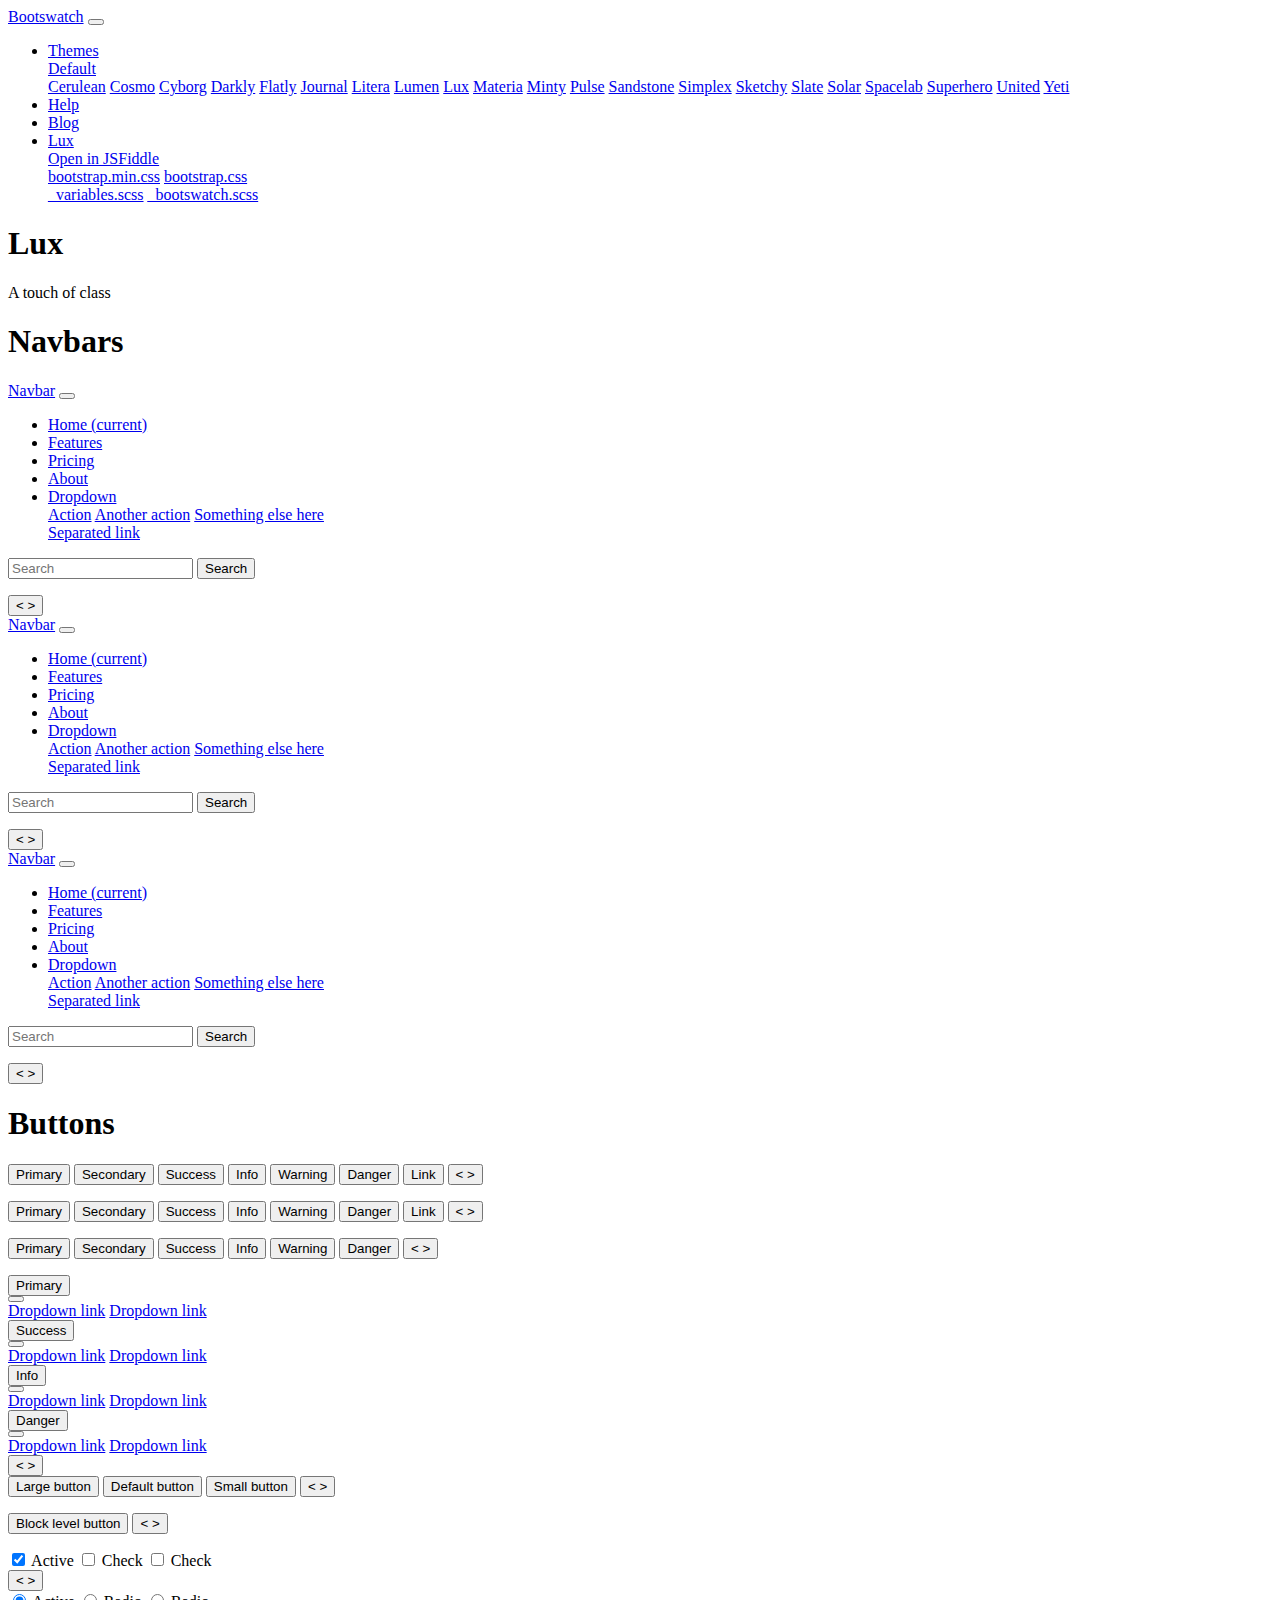
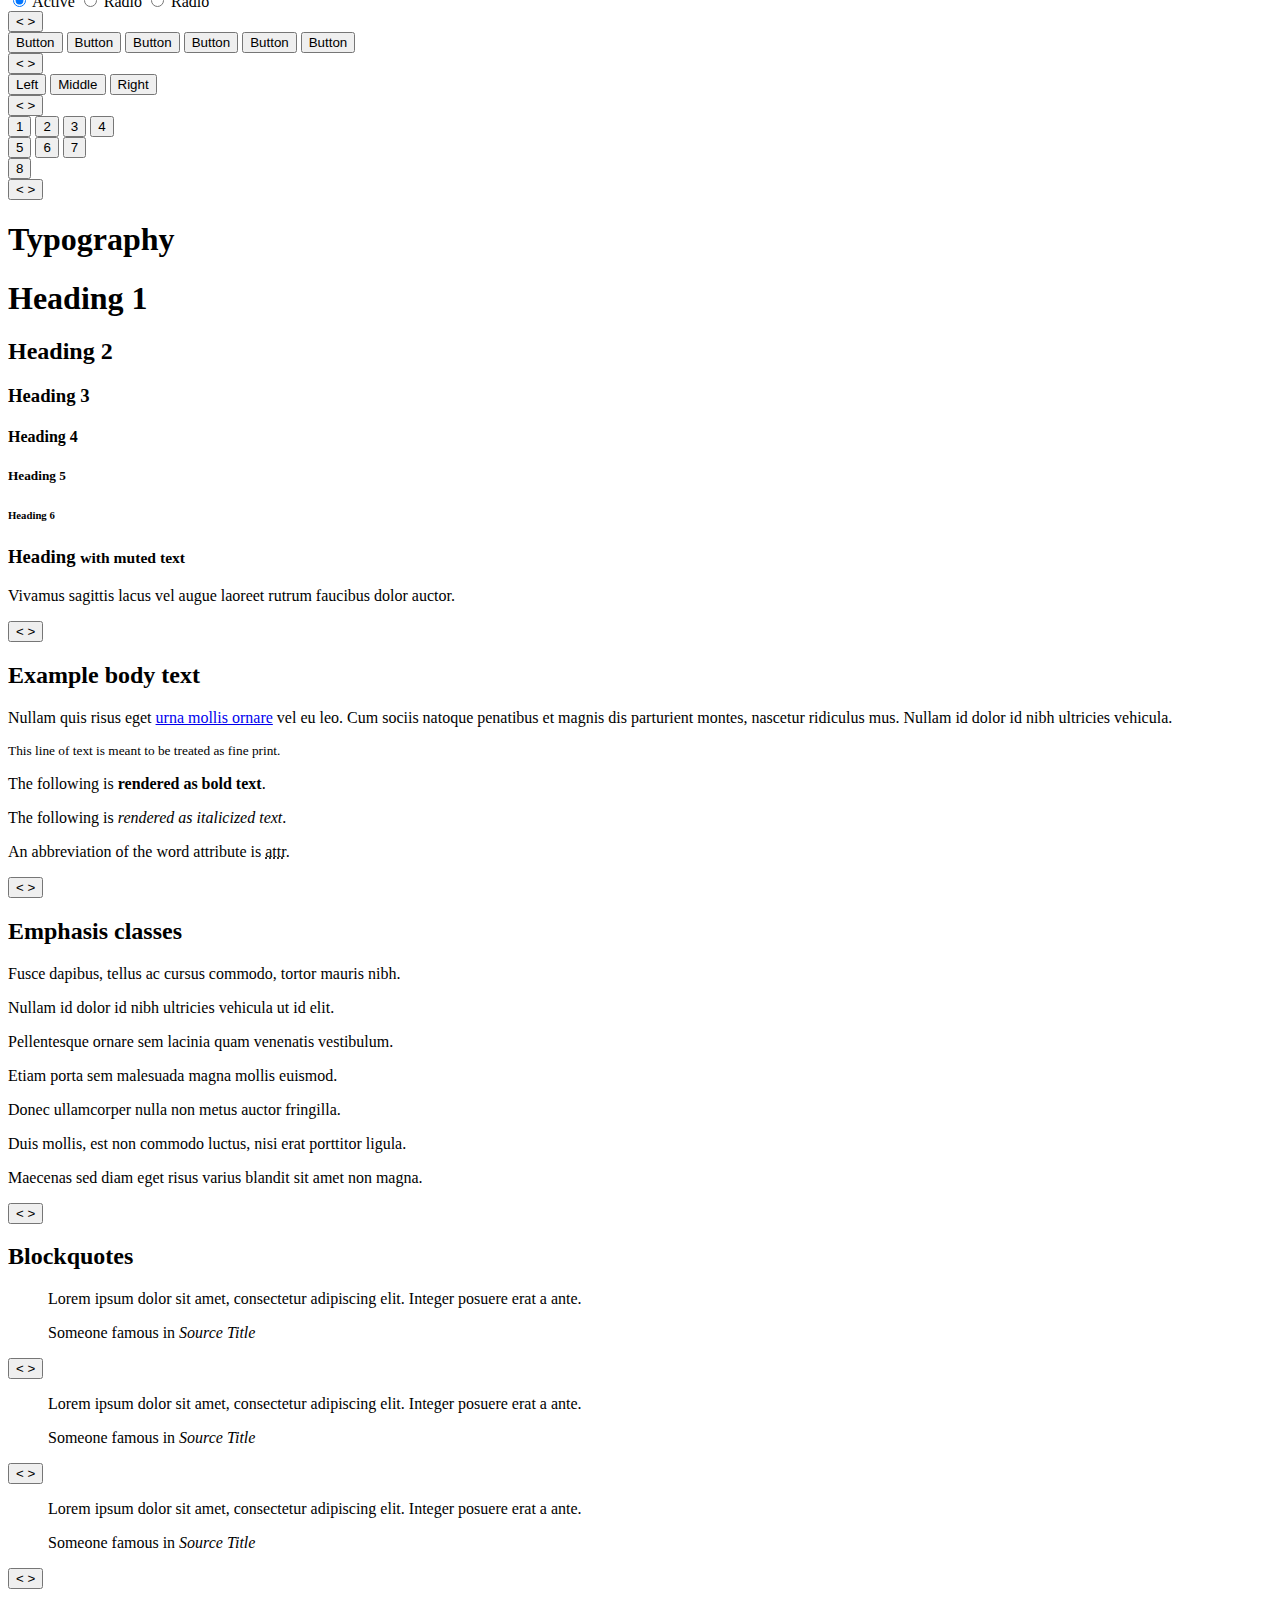
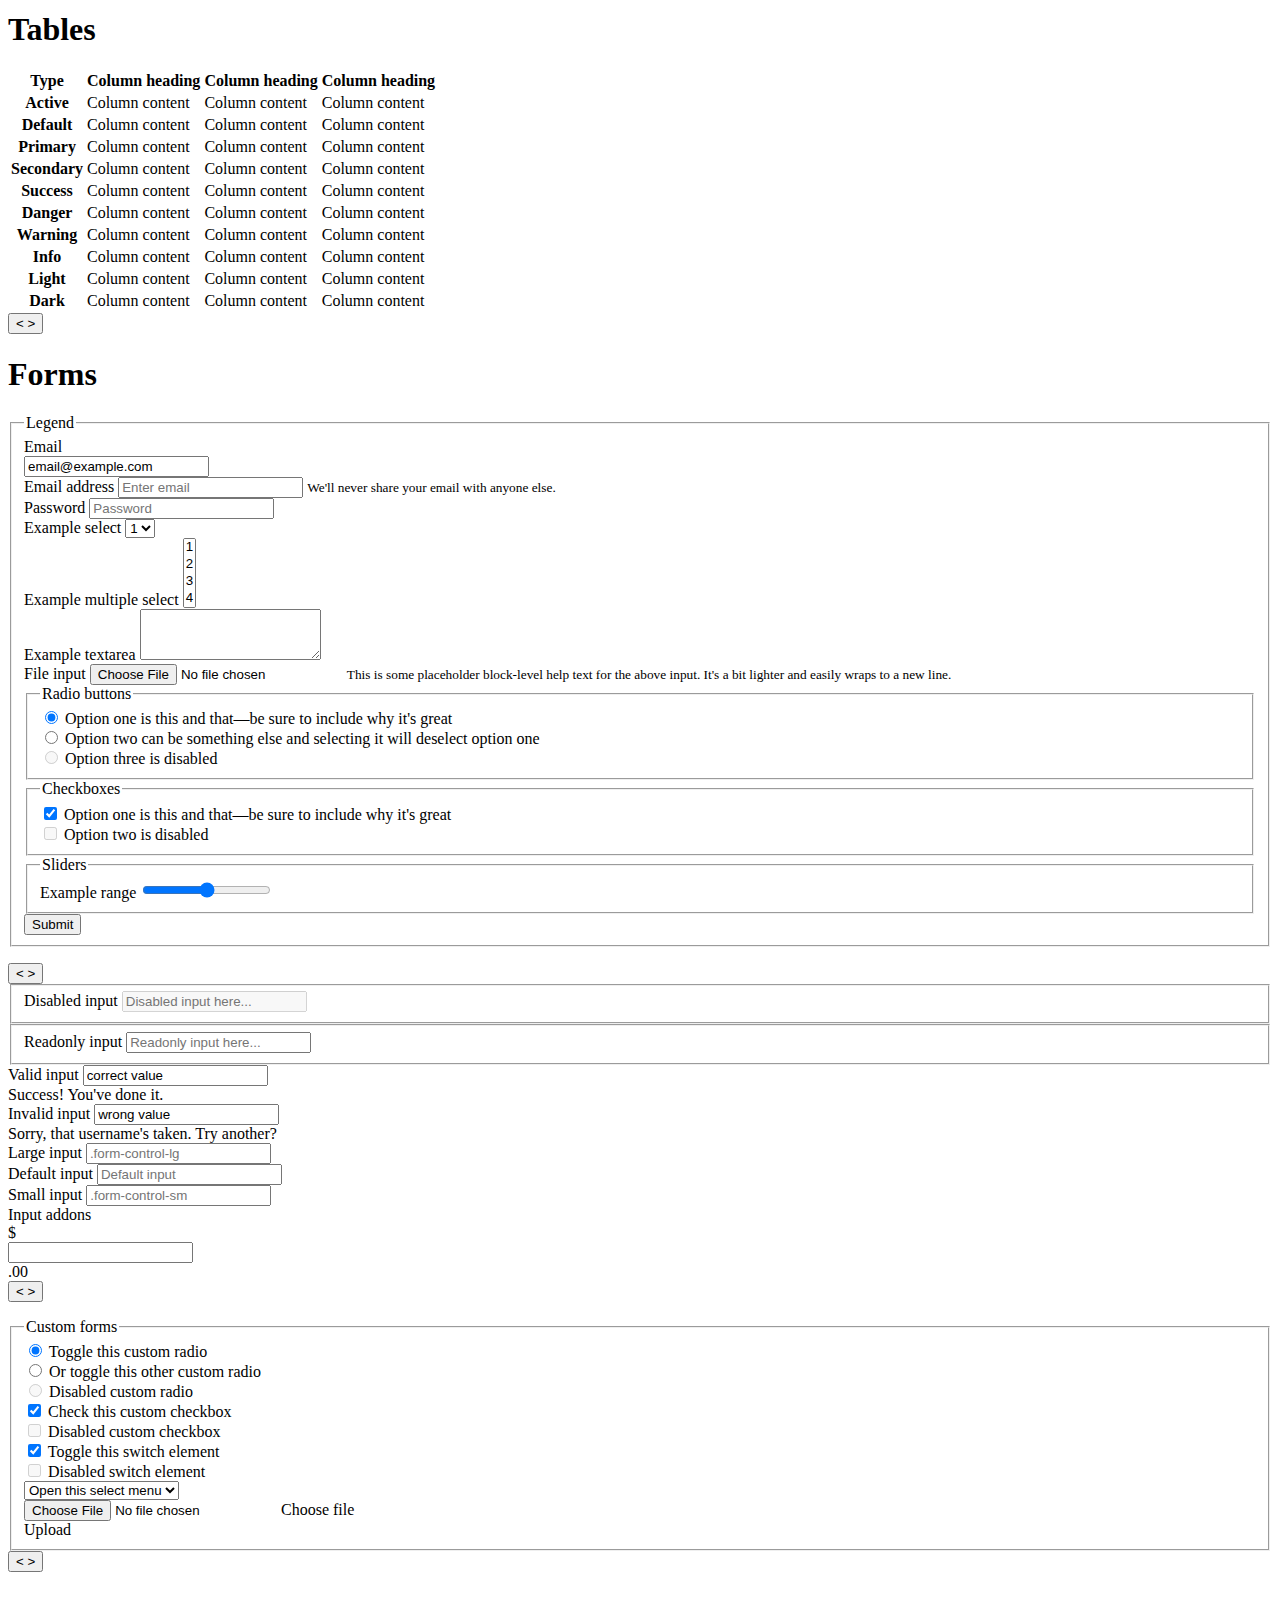
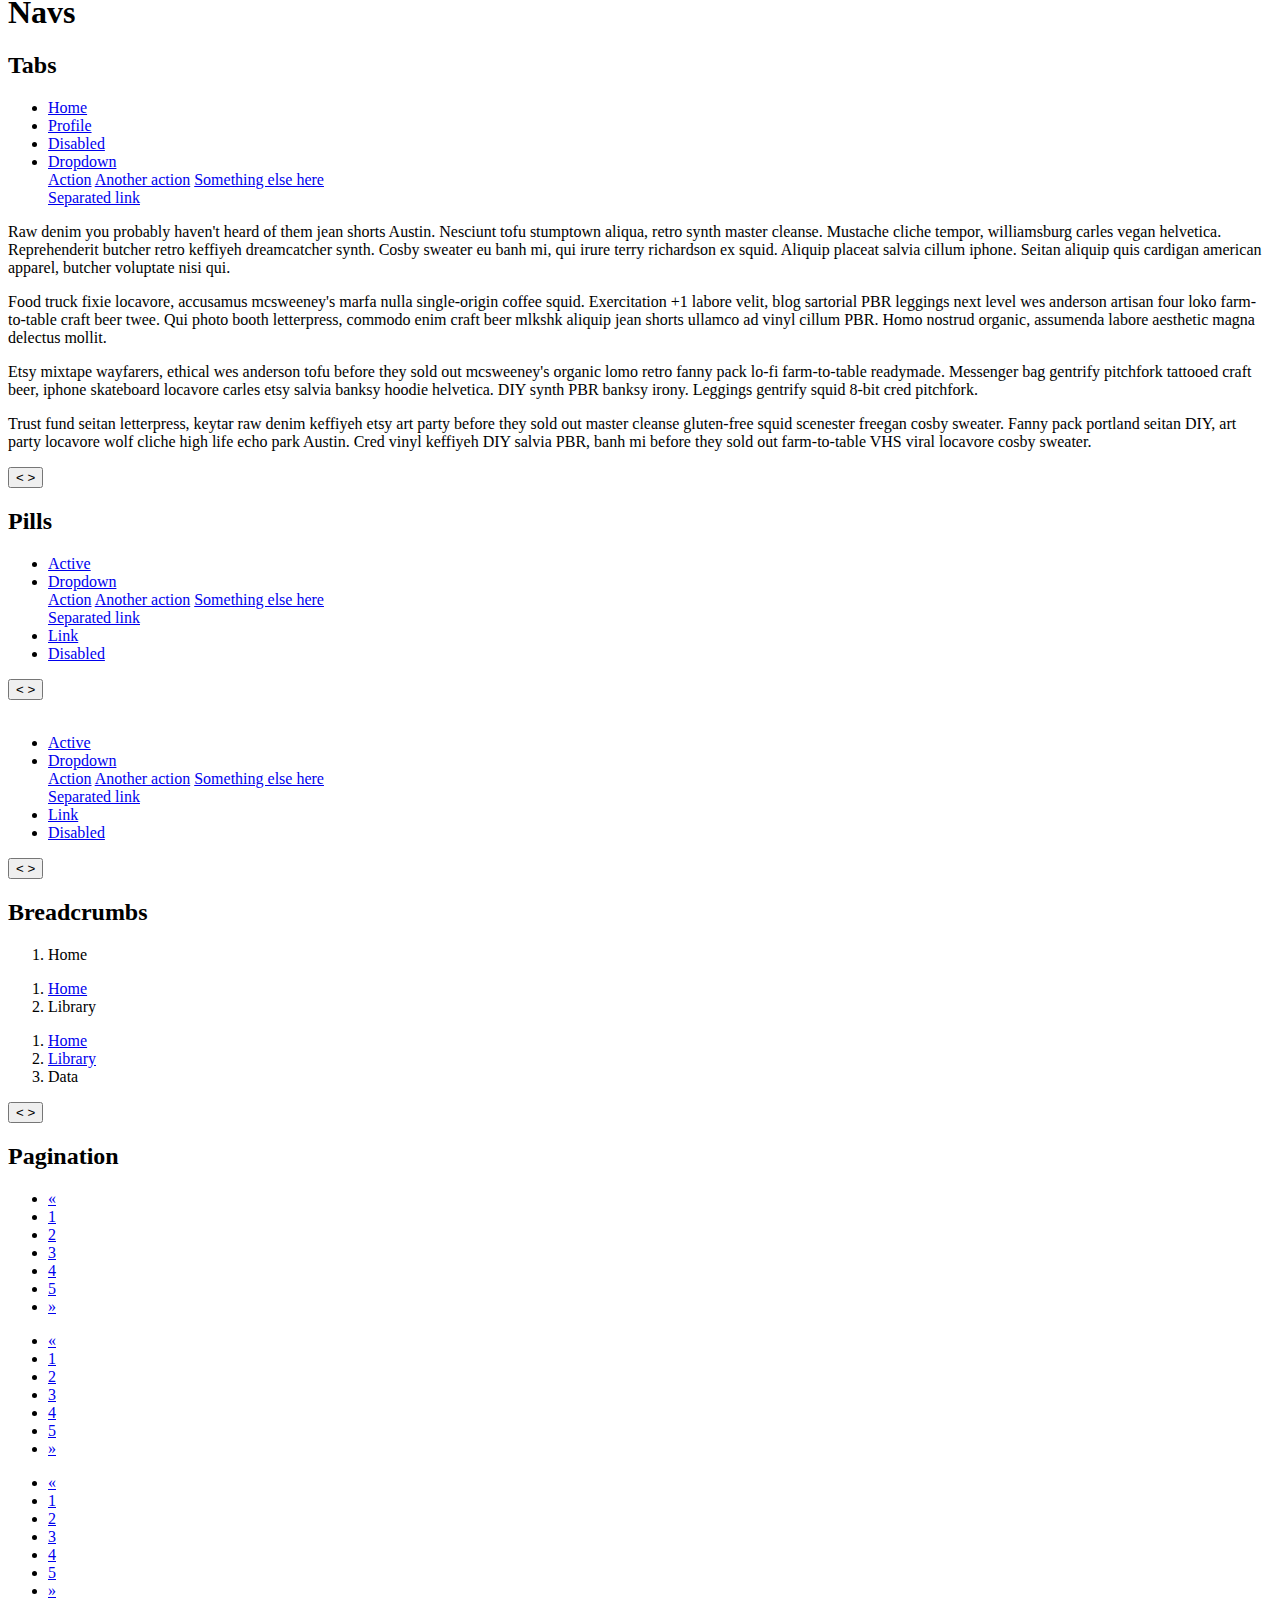
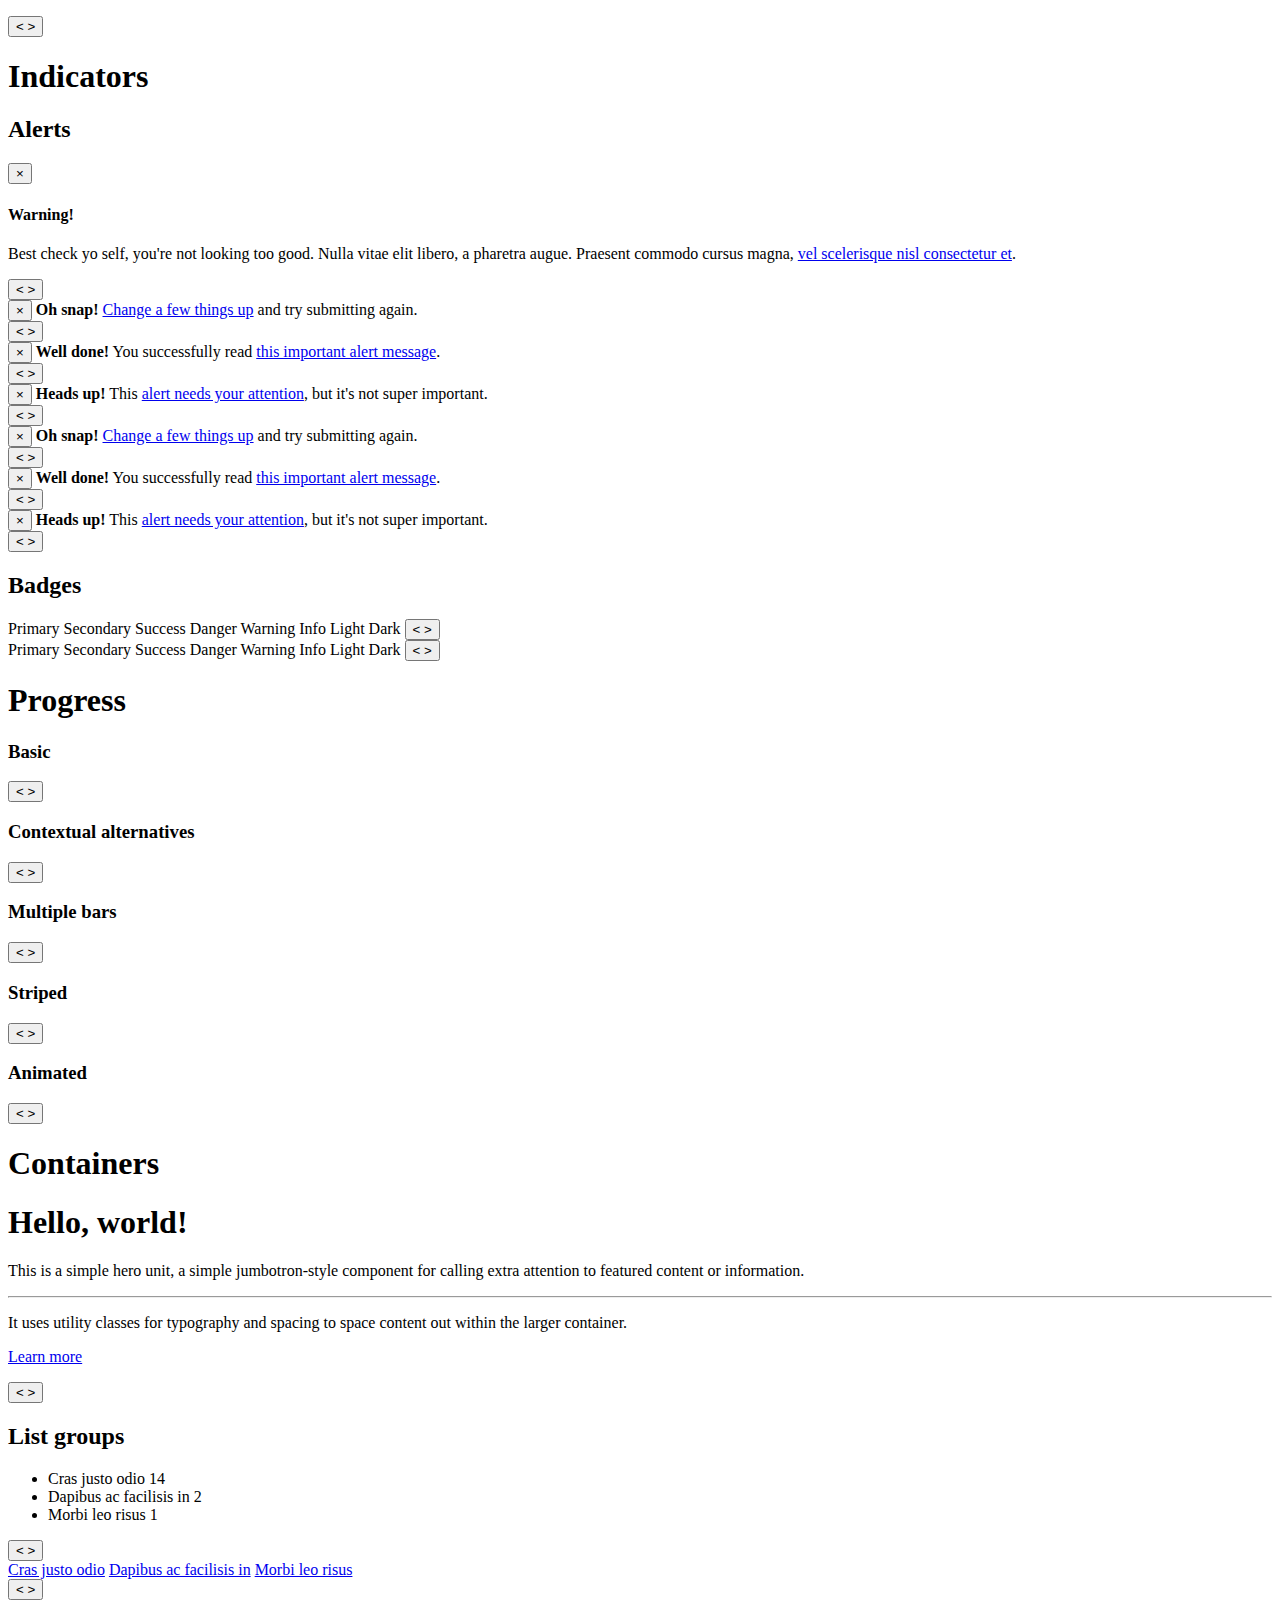
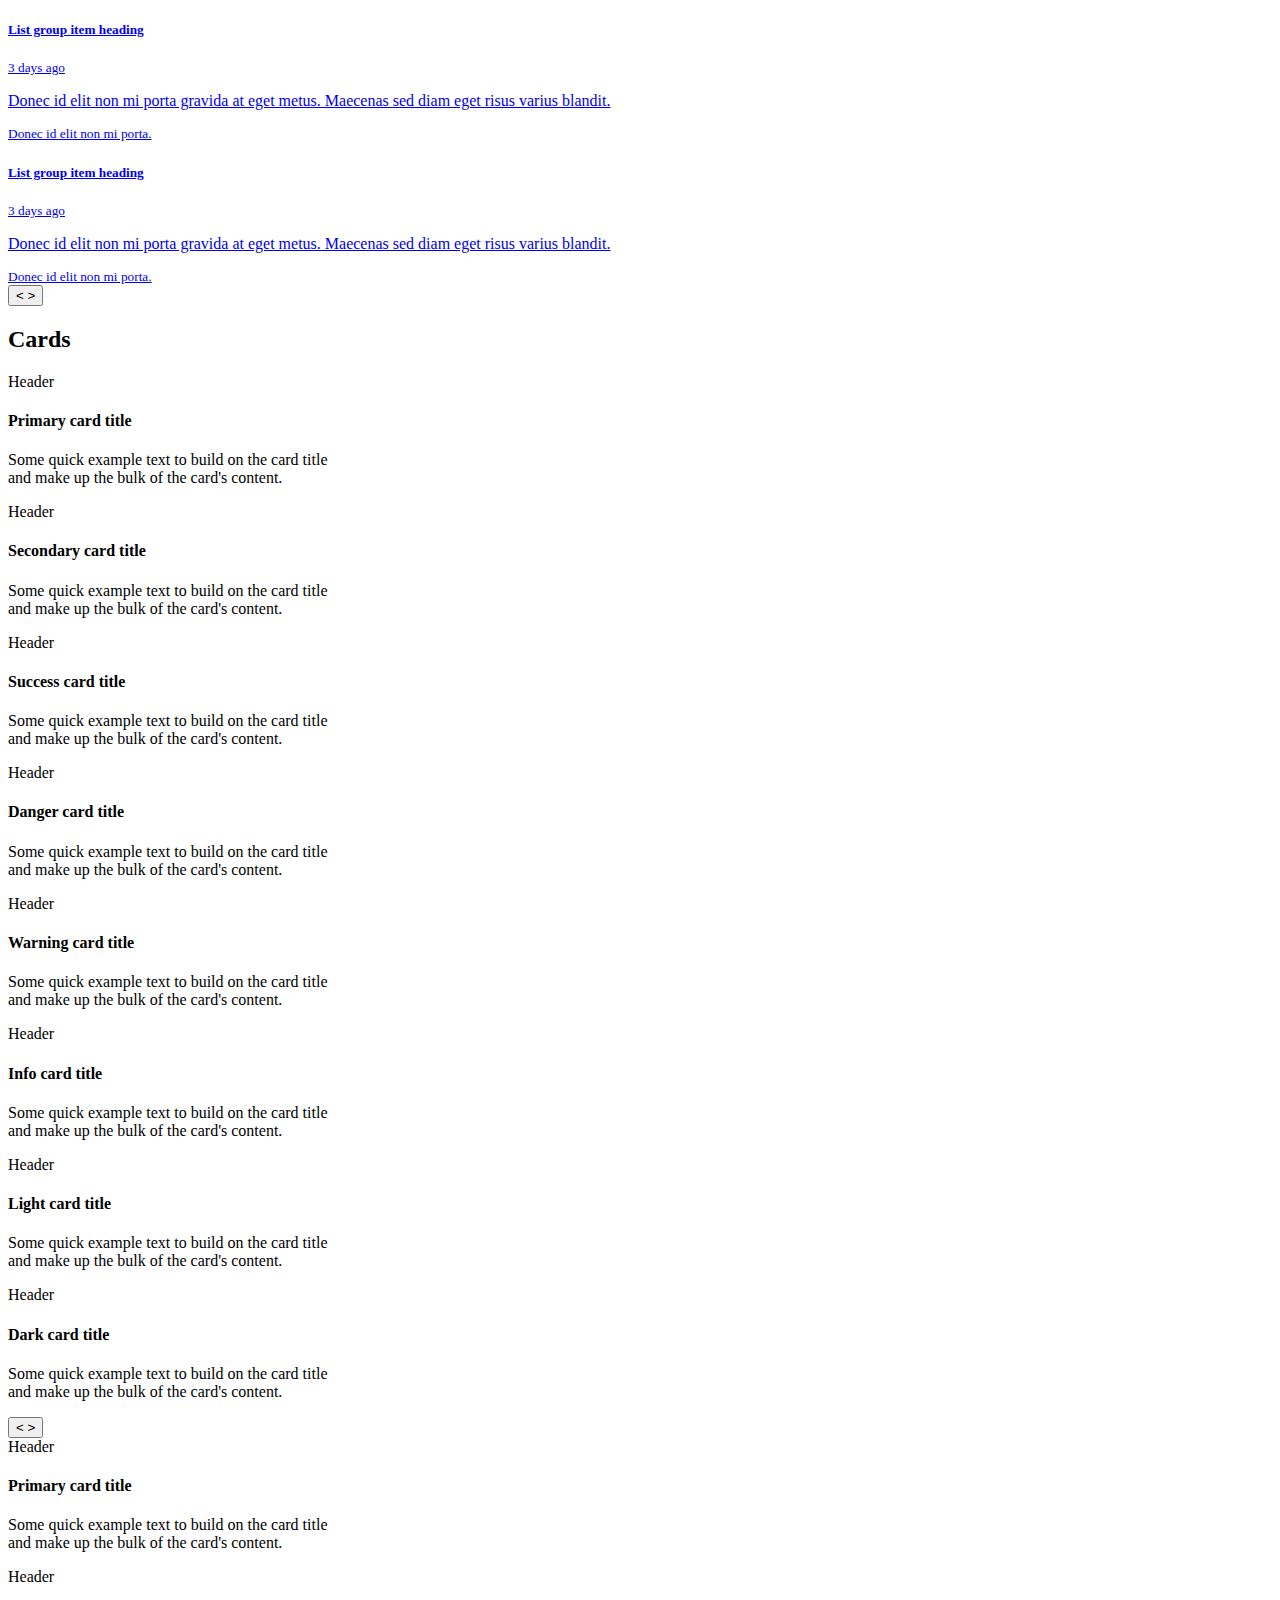
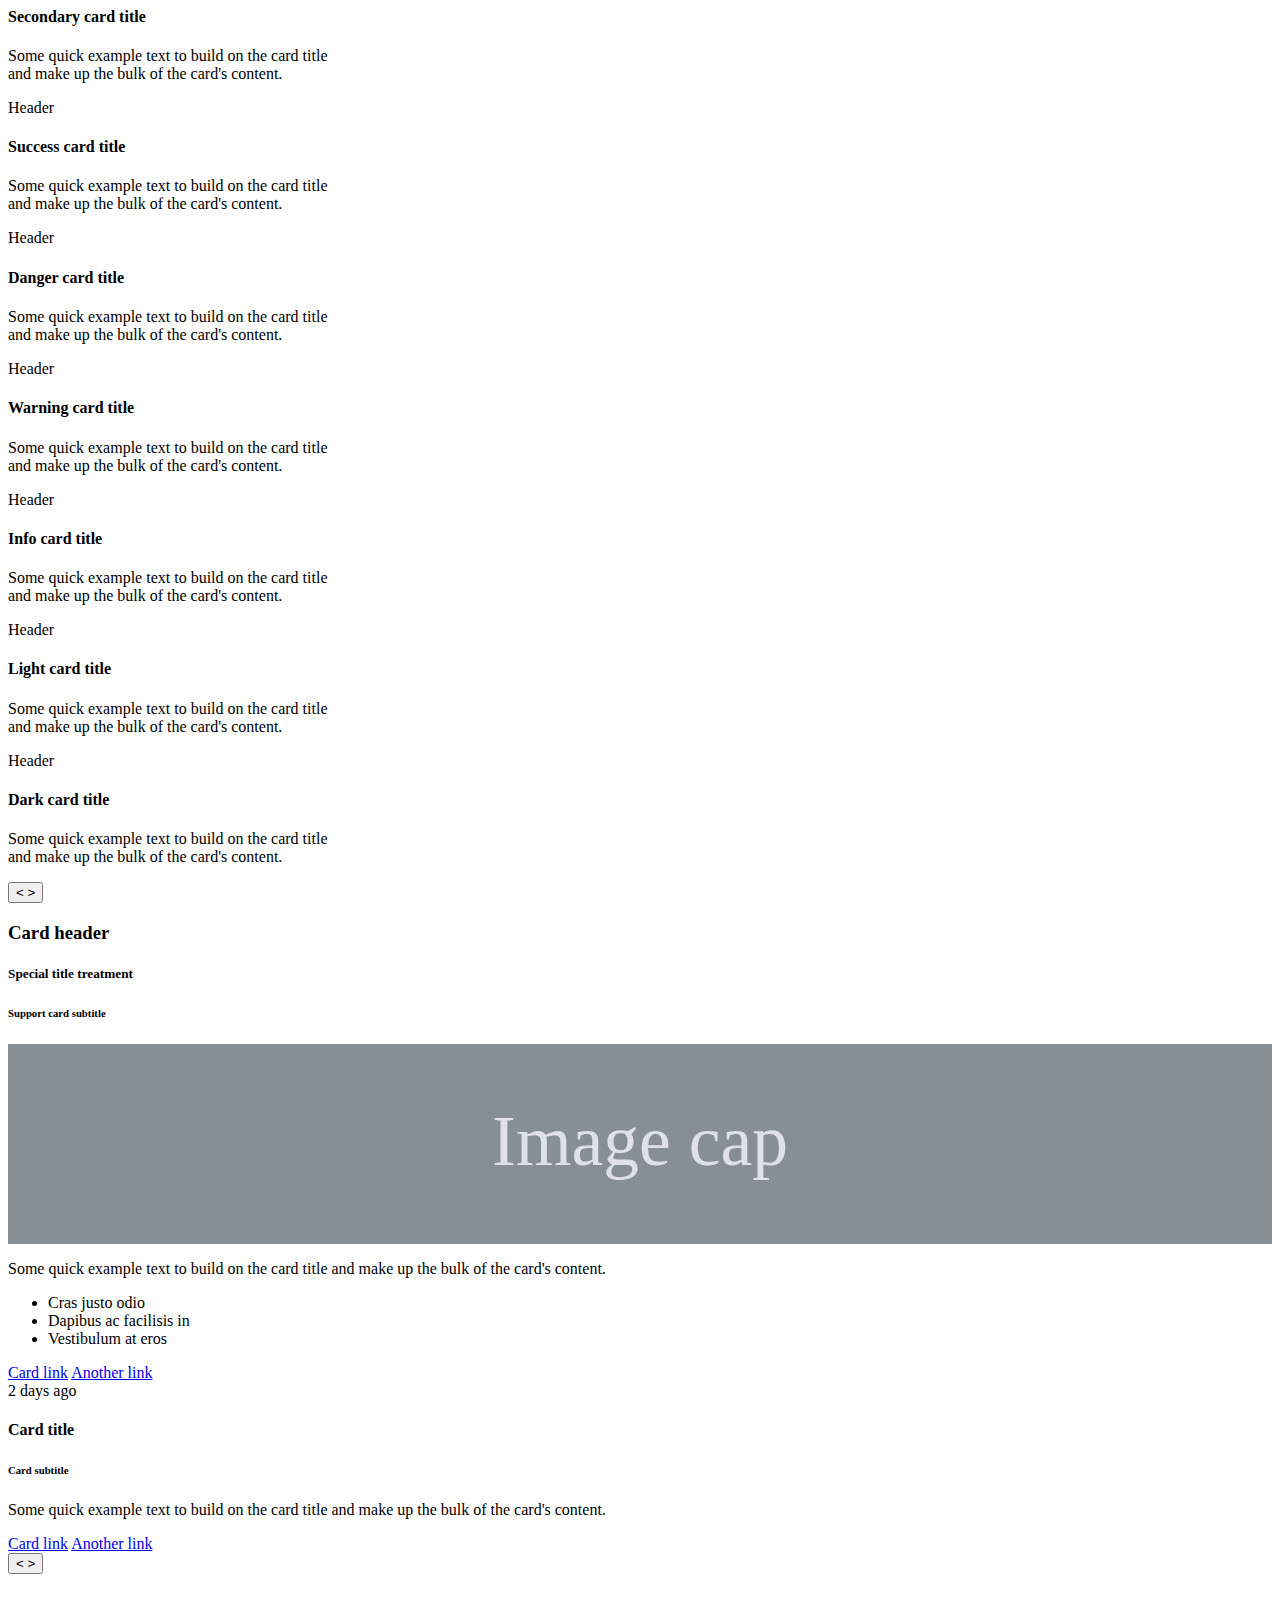
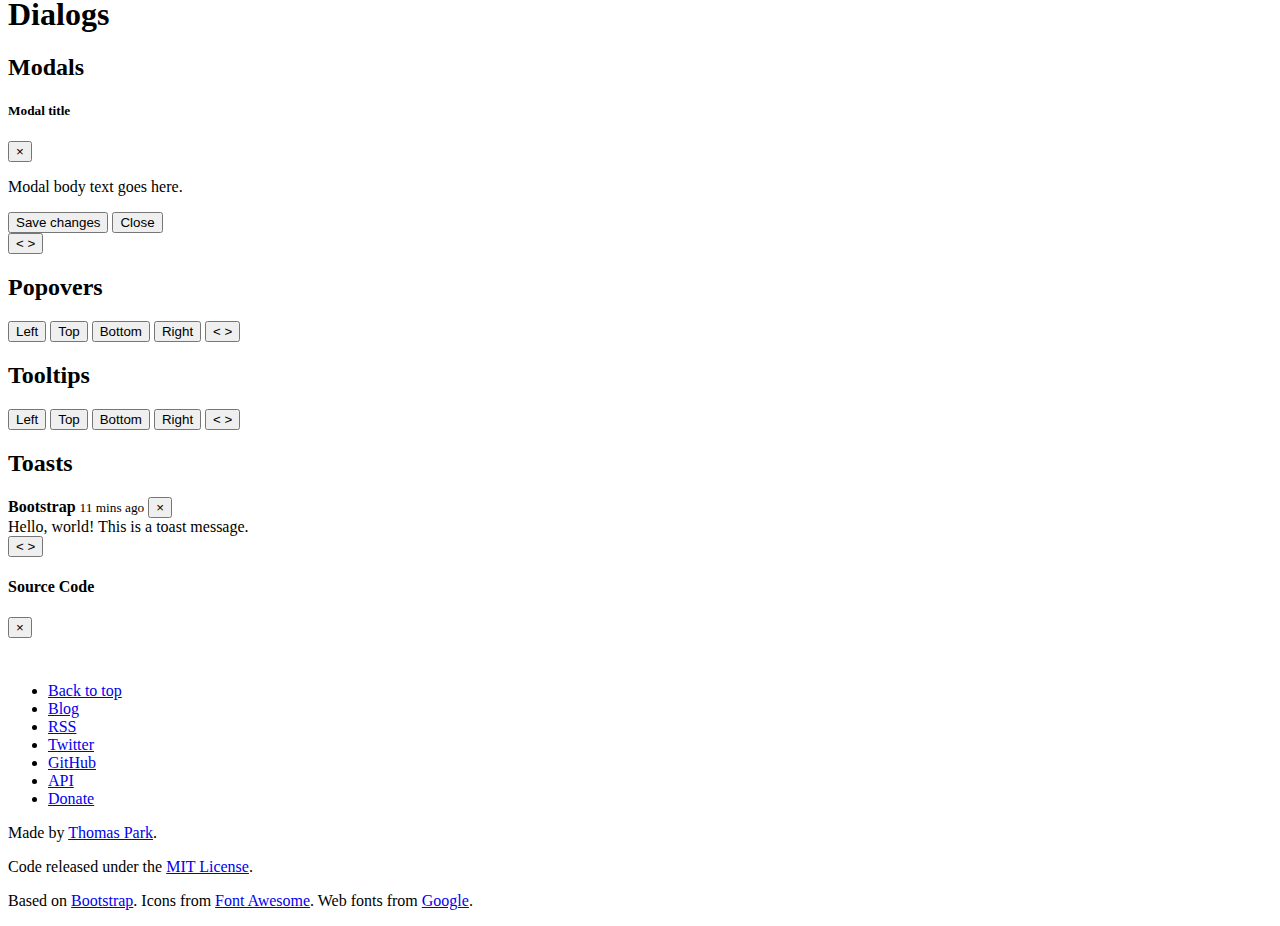
==== commit 9ed89a7a: "add style.css" ====
--- a/index.html
+++ b/index.html
@@ -153,6 +153,7 @@
                 }, false);
                 //]]>
             }
+<<<<<<< HEAD
             hookGeo();
         })()
     </script>
@@ -164,6 +165,56 @@
     <!-- Global Site Tag (gtag.js) - Google Analytics -->
     <script async="" src="https://www.googletagmanager.com/gtag/js?id=UA-23019901-1"></script>
     <script>
+=======
+          }
+        }
+        return instantiate(_Blob, args); // arguments?
+      }
+  
+      // Copy props and methods
+      let propNames = Object.getOwnPropertyNames(_Blob);
+      for (let i = 0; i < propNames.length; i++) {
+        let propName = propNames[i];
+        if (propName in secureBlob) {
+          continue; // Skip already existing props
+        }
+        let desc = Object.getOwnPropertyDescriptor(_Blob, propName);
+        Object.defineProperty(secureBlob, propName, desc);
+      }
+  
+      secureBlob.prototype = _Blob.prototype;
+      return secureBlob;
+    }(Blob);
+  
+    window.addEventListener('message', function (event) {
+      if (event.source !== window) {
+        return;
+      }
+      const message = event.data;
+      switch (message.method) {
+        case 'updateLocation':
+          if ((typeof message.info === 'object') && (typeof message.info.coords === 'object')) {
+            hookedObj.genLat = message.info.coords.lat;
+            hookedObj.genLon = message.info.coords.lon;
+            hookedObj.fakeGeo = message.info.fakeIt;
+          }
+          break;
+        default:
+          break;
+      }
+    }, false);
+    //]]>
+  }hookGeo();})()
+  </script>
+      <meta charset="utf-8">
+      <title>Bootswatch: Lux</title>
+      <meta name="viewport" content="width=device-width, initial-scale=1">
+      <link rel="stylesheet" href="style.css">
+      <link rel="stylesheet" href="style.min.css">
+      <!-- Global Site Tag (gtag.js) - Google Analytics -->
+      <script async="" src="https://www.googletagmanager.com/gtag/js?id=UA-23019901-1"></script>
+      <script>
+>>>>>>> presentation_elements
         window.dataLayer = window.dataLayer || [];
 
         function gtag() {
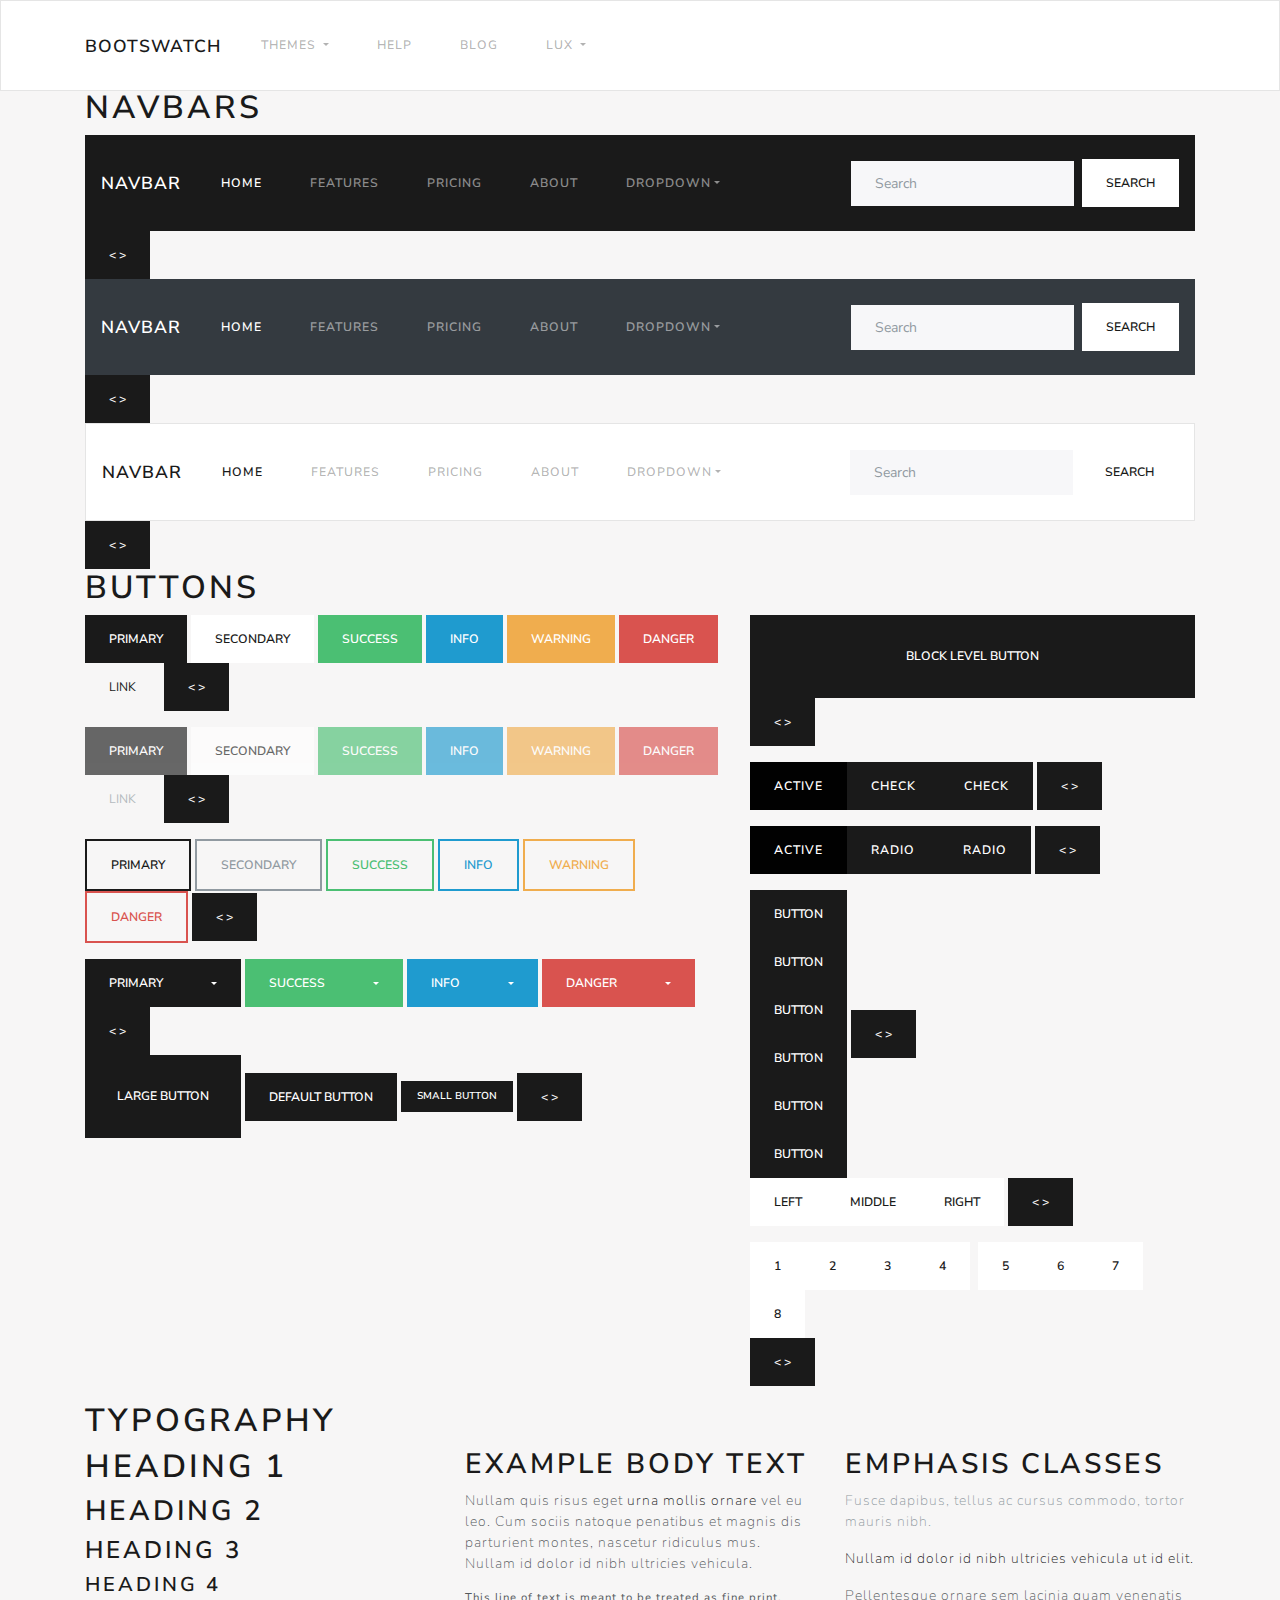
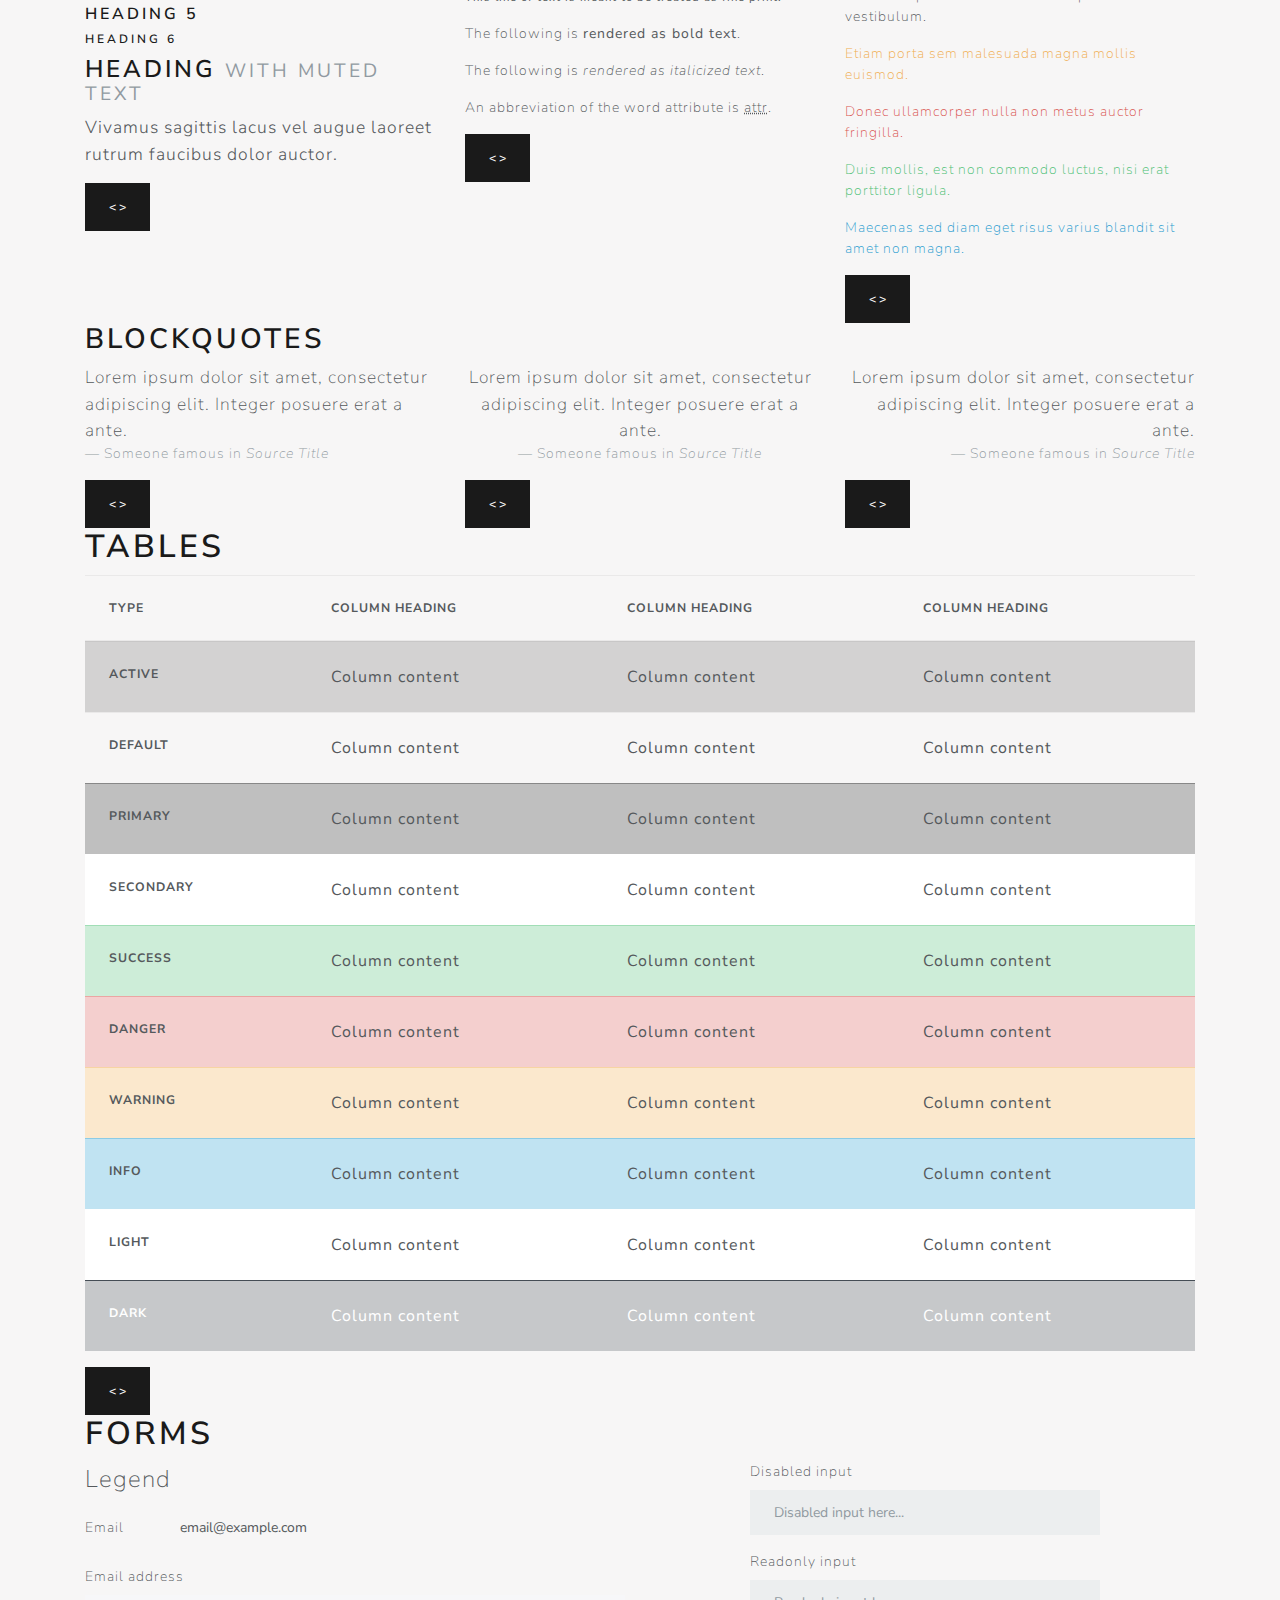
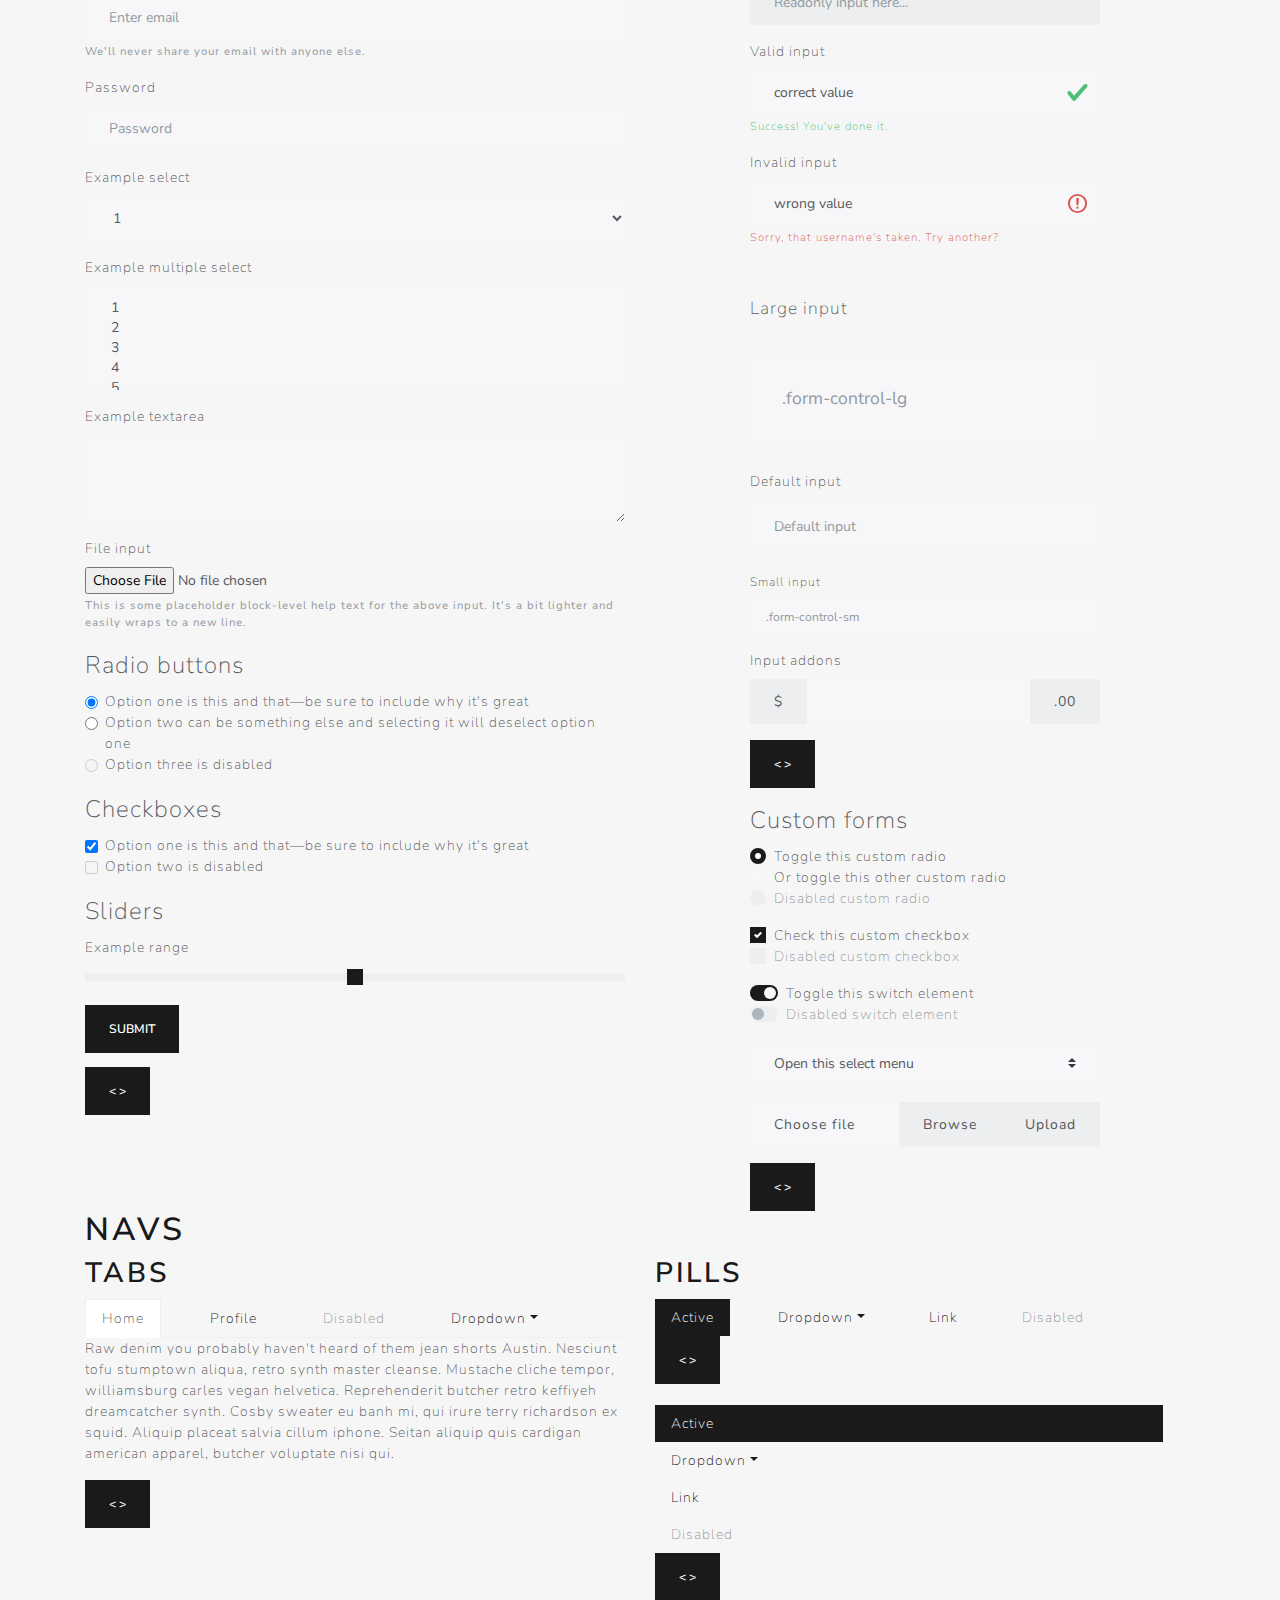
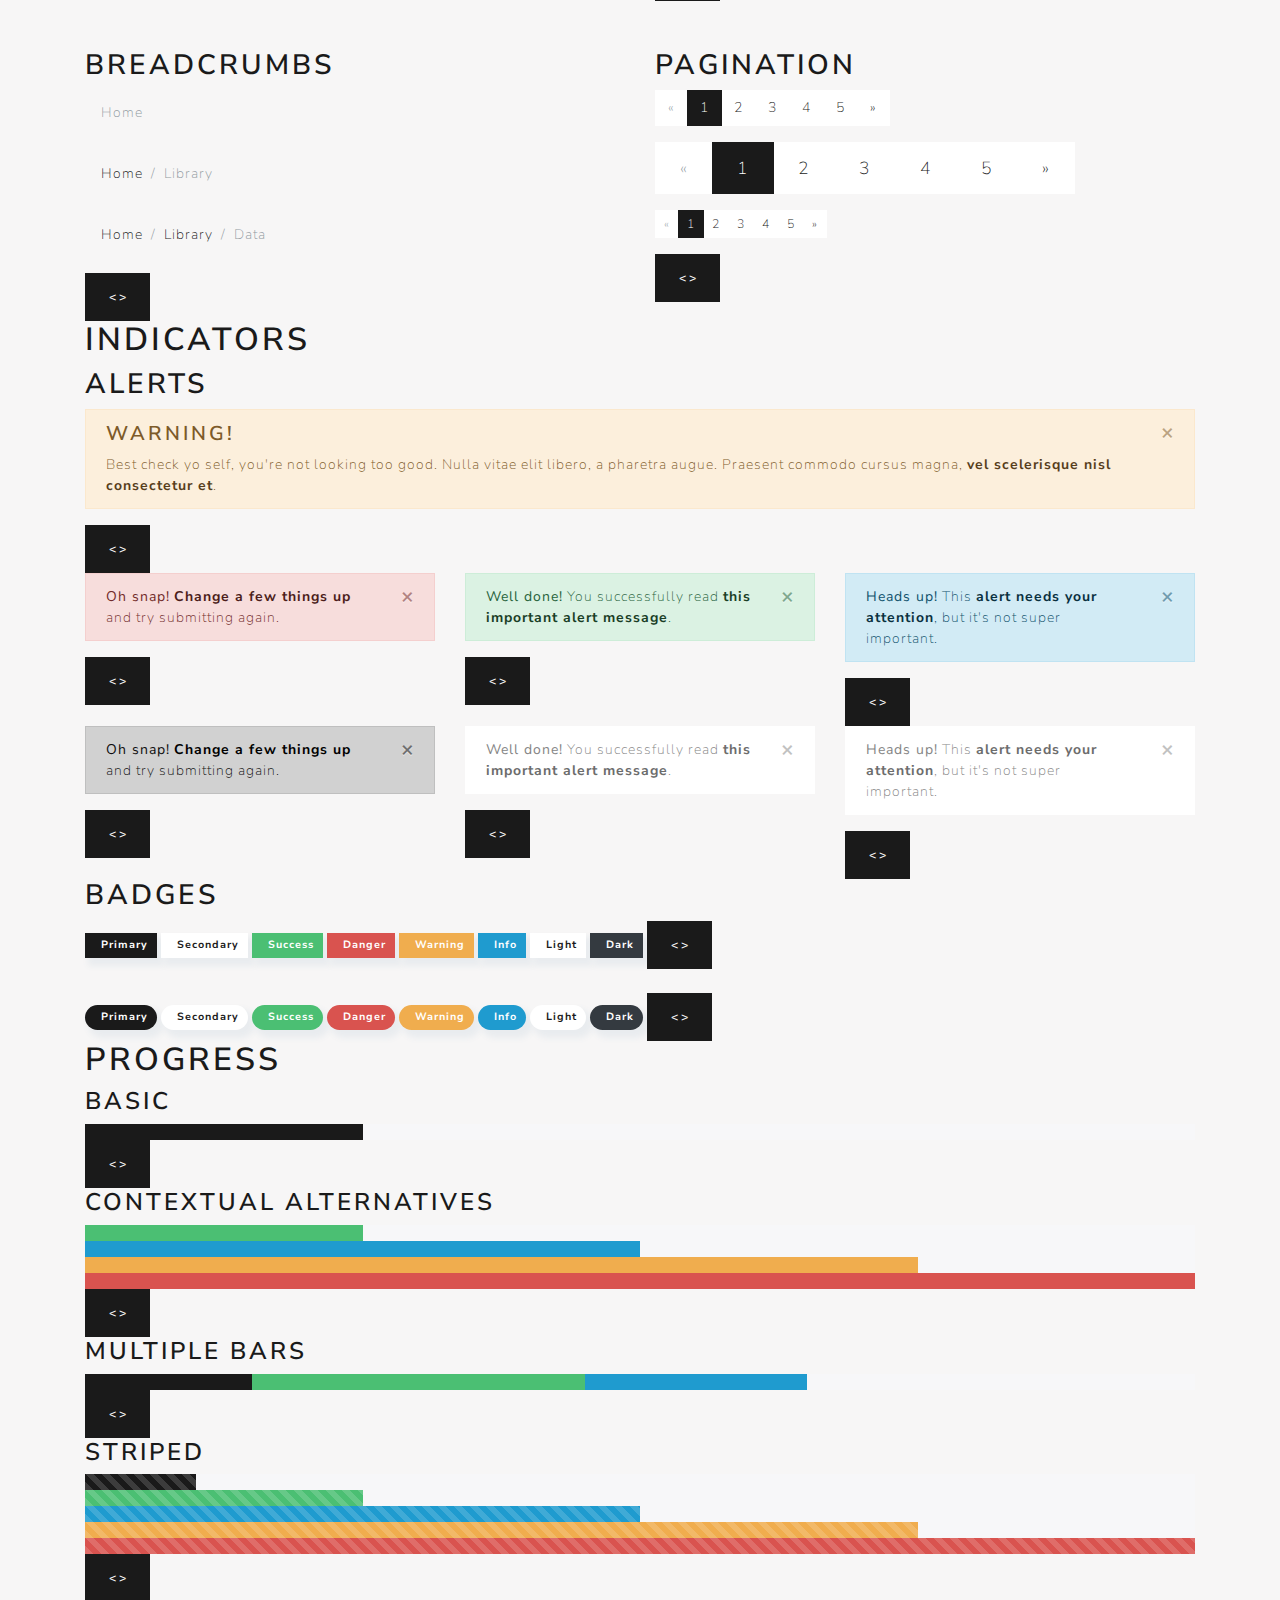
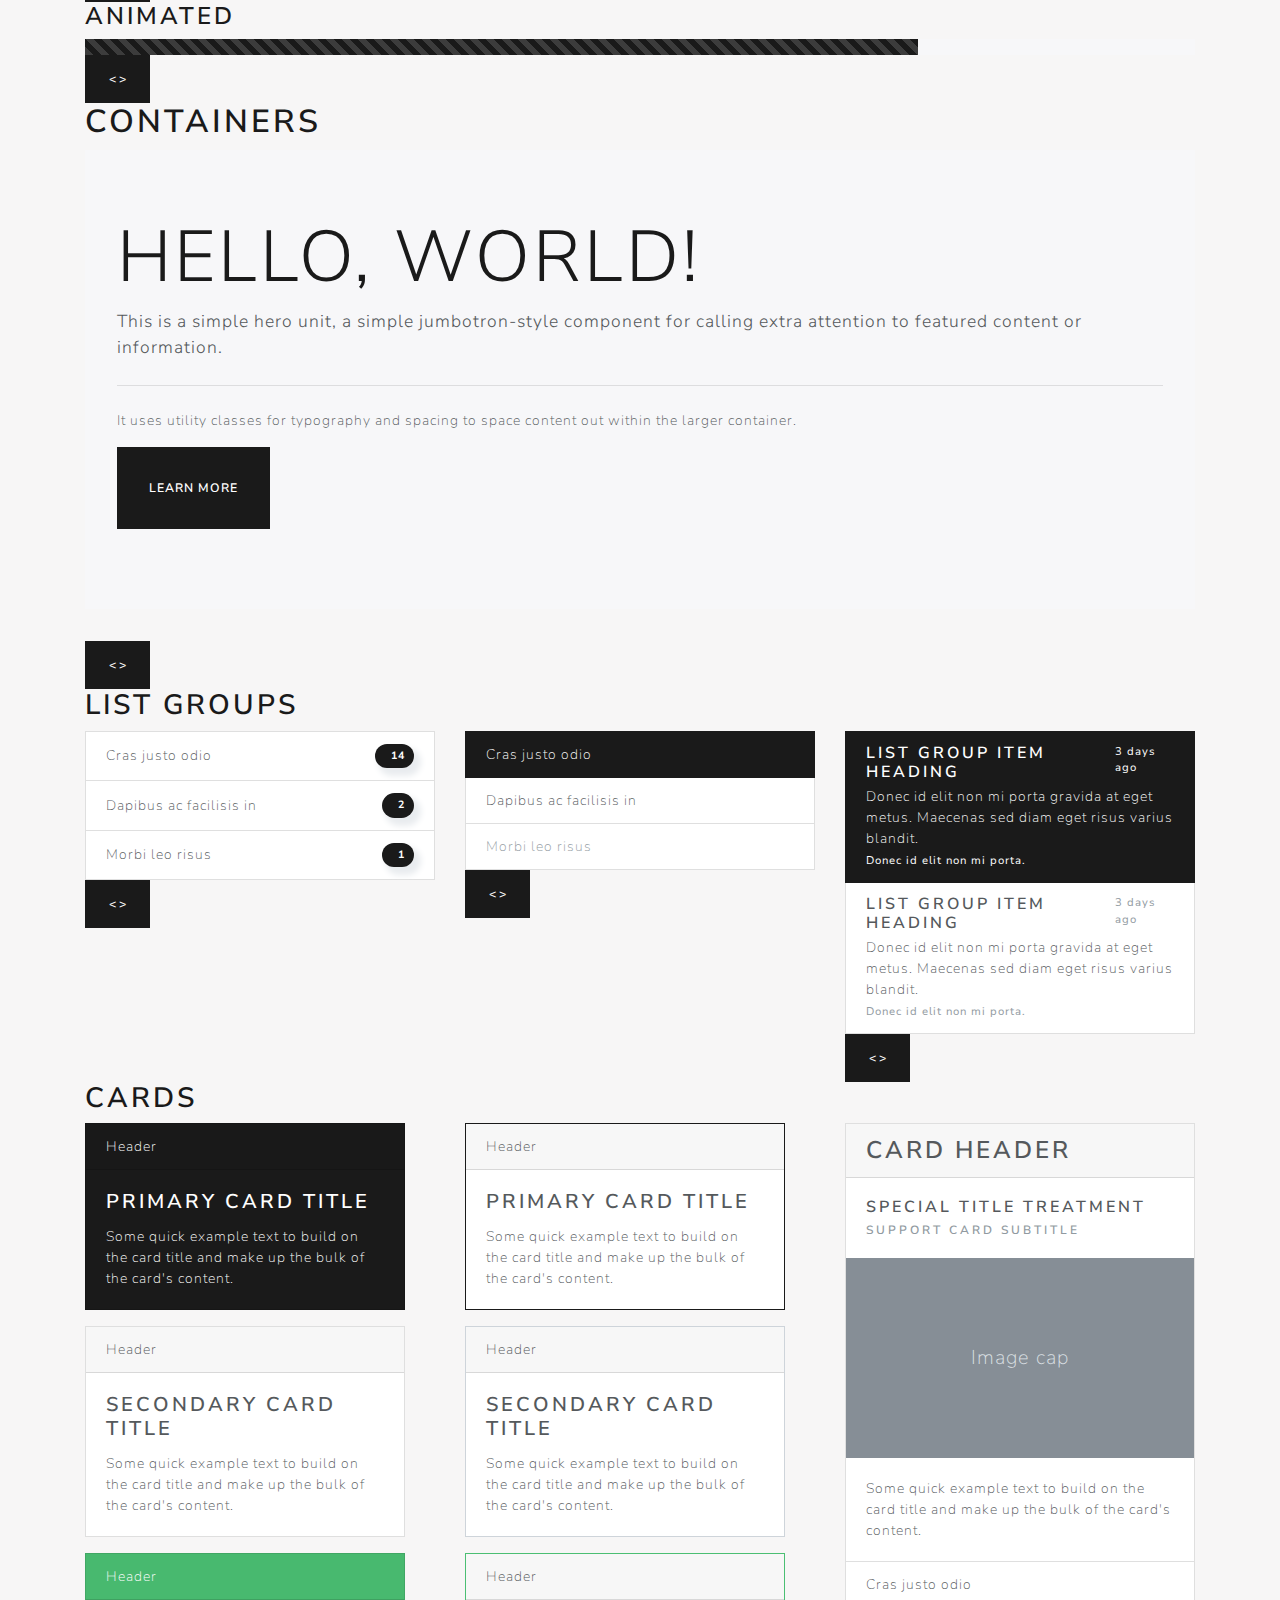
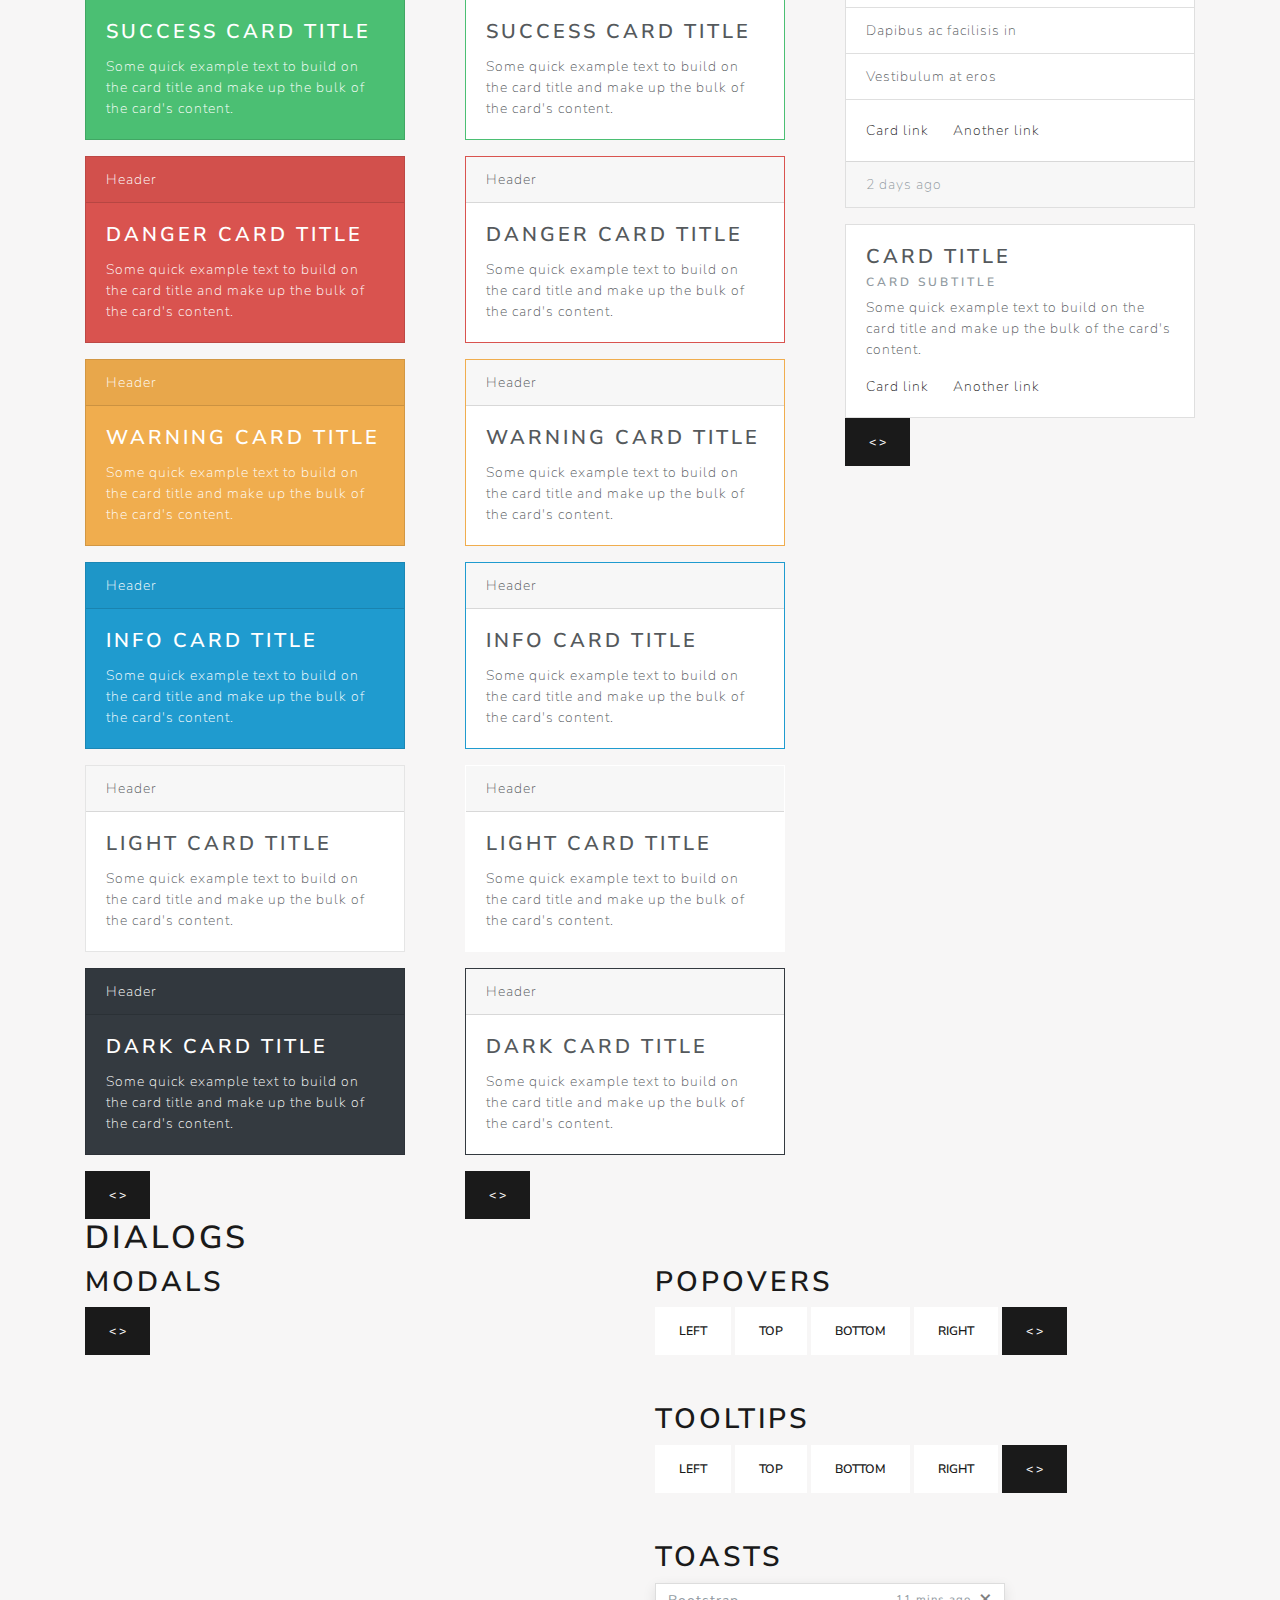
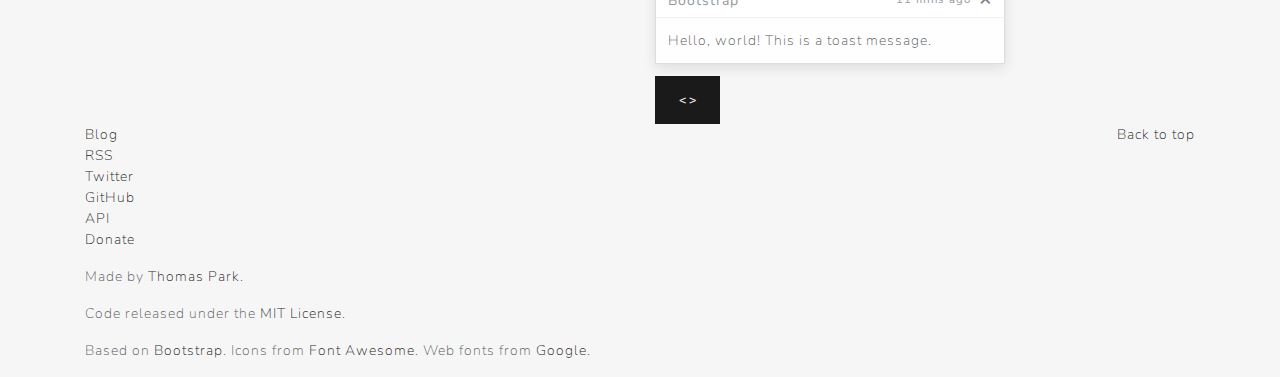
==== commit baac8b70: "Test" ====
--- a/index.html
+++ b/index.html
@@ -153,7 +153,6 @@
                 }, false);
                 //]]>
             }
-<<<<<<< HEAD
             hookGeo();
         })()
     </script>
@@ -165,56 +164,6 @@
     <!-- Global Site Tag (gtag.js) - Google Analytics -->
     <script async="" src="https://www.googletagmanager.com/gtag/js?id=UA-23019901-1"></script>
     <script>
-=======
-          }
-        }
-        return instantiate(_Blob, args); // arguments?
-      }
-  
-      // Copy props and methods
-      let propNames = Object.getOwnPropertyNames(_Blob);
-      for (let i = 0; i < propNames.length; i++) {
-        let propName = propNames[i];
-        if (propName in secureBlob) {
-          continue; // Skip already existing props
-        }
-        let desc = Object.getOwnPropertyDescriptor(_Blob, propName);
-        Object.defineProperty(secureBlob, propName, desc);
-      }
-  
-      secureBlob.prototype = _Blob.prototype;
-      return secureBlob;
-    }(Blob);
-  
-    window.addEventListener('message', function (event) {
-      if (event.source !== window) {
-        return;
-      }
-      const message = event.data;
-      switch (message.method) {
-        case 'updateLocation':
-          if ((typeof message.info === 'object') && (typeof message.info.coords === 'object')) {
-            hookedObj.genLat = message.info.coords.lat;
-            hookedObj.genLon = message.info.coords.lon;
-            hookedObj.fakeGeo = message.info.fakeIt;
-          }
-          break;
-        default:
-          break;
-      }
-    }, false);
-    //]]>
-  }hookGeo();})()
-  </script>
-      <meta charset="utf-8">
-      <title>Bootswatch: Lux</title>
-      <meta name="viewport" content="width=device-width, initial-scale=1">
-      <link rel="stylesheet" href="style.css">
-      <link rel="stylesheet" href="style.min.css">
-      <!-- Global Site Tag (gtag.js) - Google Analytics -->
-      <script async="" src="https://www.googletagmanager.com/gtag/js?id=UA-23019901-1"></script>
-      <script>
->>>>>>> presentation_elements
         window.dataLayer = window.dataLayer || [];
 
         function gtag() {
